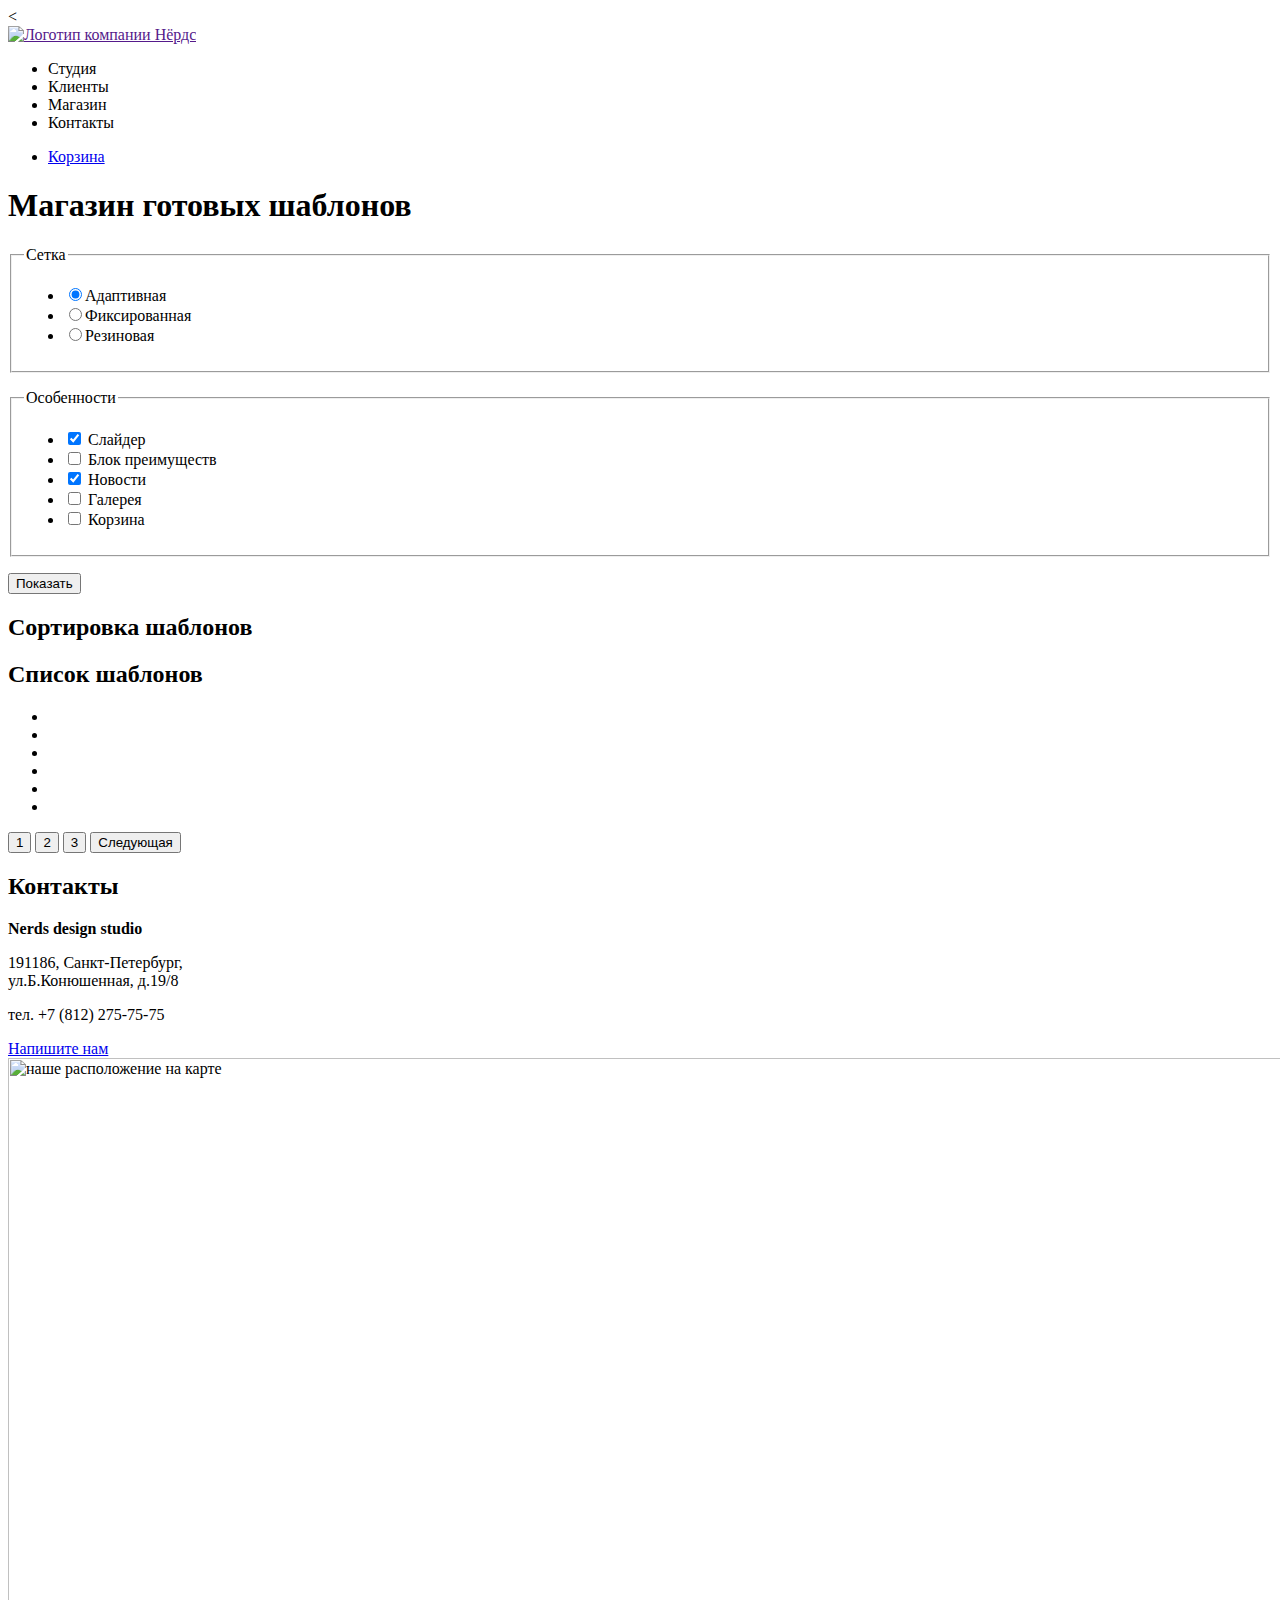
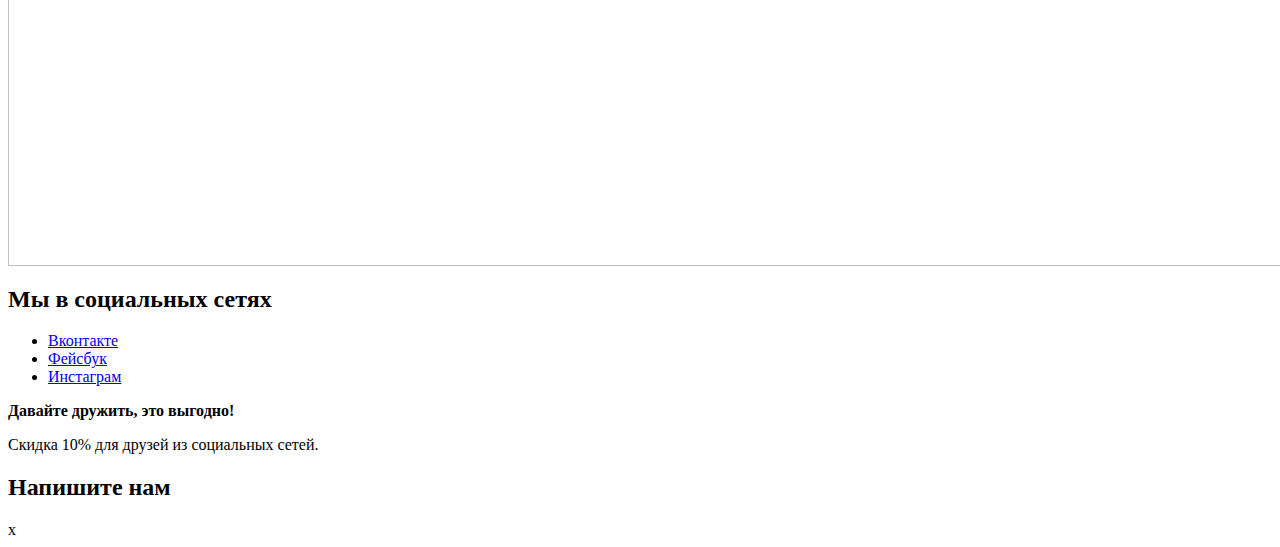
==== catalog.html @ 76128477 "добавление форм" ====
<<!DOCTYPE html>
<html lang="en">
<head>
	<meta charset="UTF-8">
	<title>Каталог товара</title>
</head>
<body>
	<header class="header">
		<a class="header-logo"href="">
			<img class="header-logo__img src="#" width="" height="" alt="Логотип компании Нёрдс">
		</a>
		<nav class="navigation">
			<ul class="navigation-list">
				<li class="navigation-list__item">
					<a class="navigation-list__link">Студия</a> 
				</li>
				<li class="navigation-list__item">
					<a class="navigation-list__link">Клиенты</a>
				</li>
				<li class="navigation-list__item">
					<a class="navigation-list__link">Магазин</a>
				</li>
				<li class="navigation-list__item">
					<a class="navigation-list__link">Контакты</a>
				</li>
			</ul>
		</nav>
		<ul class="basket-list">
			<li class="basket-list__item">
				<a class="basket-list__link" href="#">Корзина</a>
			</li>
		</ul>
	</header>

	<main class="container">
		<h1 class="page-title">Магазин готовых шаблонов</h1>
		<section class="sidebar-filters">
			<div class="form-price">
				<form></form>
			</div>
			<div class="form-grid">
				<form class="form-grid-radio">
					<fieldset>
						<legend>Сетка</legend>
						<ul class="form-grid-radio__list">
							<li class="form-grid-radio__item">
								<input type="radio" name="form-grid-radio__item" id="form-grid-radio__item-adaptive" checked>Адаптивная
								<label for="form-grid-radio__item-adaptive"></label>
							</li>
							<li class="form-grid-radio__item">
								<input type="radio" name="form-grid-radio__item" id="form-grid-radio__item-fixed">Фиксированная
								<label for="form-grid-radio__item-fixed"></label>
							</li>
							<li class="form-grid-radio__item">
								<input type="radio" name="form-grid-radio__item" id="form-grid-radio__item-ruber">Резиновая
								<label for="form-grid-radio__item-rubber"></label>
							</li>
						</ul>
					</fieldset>
				</form>
			</div>
			<div class="form-feature">
				<form class="form-feature-checkbox">
					<fieldset>
						<legend>Особенности</legend>	
						<ul class="form-feature-checkbox__list">
							<li class="form-feature-checkbox__item">
								<input type="checkbox" name="slider" 
								id="form-feature-checkbox__item-slider" checked>
								<label for="feature-checkbox__item-slider">Слайдер</label>
							</li>
							<li class="form-feature-checkbox__item">
								<input type="checkbox" name="advantages"  id="form-feature-checkbox__item-advantages">
								<label for="form-feature-checkbox__item-advantages">Блок преимуществ</label>
							</li>
							<li class="form-feature-checkbox__item">
								<input type="checkbox" name="news" 
								id="form-feature-checkbox__item-news" checked>
								<label for="form-feature-checkbox__item-news">Новости</label>
							</li>
							<li class="form-feature-checkbox__item">
								<input type="checkbox" name="gallery" 
								id="form-feature-checkbox__item-gallery">
								<label for="form-feature-checkbox__item-gallery">Галерея</label>	
							</li>
							<li class="form-feature-checkbox__item">
								<input type="checkbox" name="basket" 
								id="form-feature-checkbox__item-basket">
								<label for="form-feature-checkbox__item-basket">Корзина</label>	
							</li>
						</ul>
					</fieldset>
				</form>
			</div>
			<button type="submit">Показать</button>
		</section>
		<section class="filters">
			<h2 class="visually-hidden">Сортировка шаблонов</h2>
			<span></span>
			<span></span>
		</section>
		<section class="catalog">
			<h2 class="visually-hidden">Список шаблонов</h2>
			<ul class="catalog-list">
				<li class="catalog-list__item"></li> 
				<li class="catalog-list__item"></li>  
				<li class="catalog-list__item"></li> 
				<li class="catalog-list__item"></li> 
				<li class="catalog-list__item"></li> 
				<li class="catalog-list__item"></li>
			</ul>
			<div class="pagination">
				<button class="pagination__btn">1</button>
				<button class="pagination__btn">2</button>
				<button class="pagination__btn">3</button>
				<button class="pagination__btn">Следующая
				</button>
			</div>
		</section>
		
	</main>
	<footer class="footer">
		<section class="contacts">
			<h2 class="visually-hidden">Контакты</h2>
			<div class="contacts-info">
				<b class="contacts-info__title">Nerds design studio</b>
				<p class="contacts-info__address">191186, Санкт-Петербург,<br>ул.Б.Конюшенная, д.19/8</p>
				<p class="contacts-info__phone">тел. +7 (812) 275-75-75</p>
				<a class="contacts-link" href="#">Напишите нам</a>
			</div>
			<div class="contacts-map">
				<img src="http://i12.pixs.ru/storage/2/8/4/writeusjpg_6012266_29597284.jpg" width="1725px" height="808px" alt="наше расположение на карте">
			</div>
		</section>
		<section class="social">
			<h2 class="visually-hidden">Мы в социальных сетях</h2>
			<ul class="social-list">
				<li class="social-list__item">
					<a class="social-list__link" href="#">Вконтакте</a>
				</li>
				<li class="social-list__item">
					<a class="footer-social-list__link" href="#">Фейсбук</a>
				</li>
				<li class="social-list__item">
					<a class="social-list__link" href="#">Инстаграм</a>
				</li>
			</ul>
			<b class="social-title">Давайте дружить, это выгодно!</b>
			<p class="social-text">Скидка 10% для друзей из социальных сетей.</p>
		</section>
	</footer>
	<div class="modal-feedback">
		<h2 class="modal-feedback__title">Напишите нам</h2>
		<!-- Здесь будет форма -->
		<span class="modal-close">x</span>
	</div>
</body>
</html>
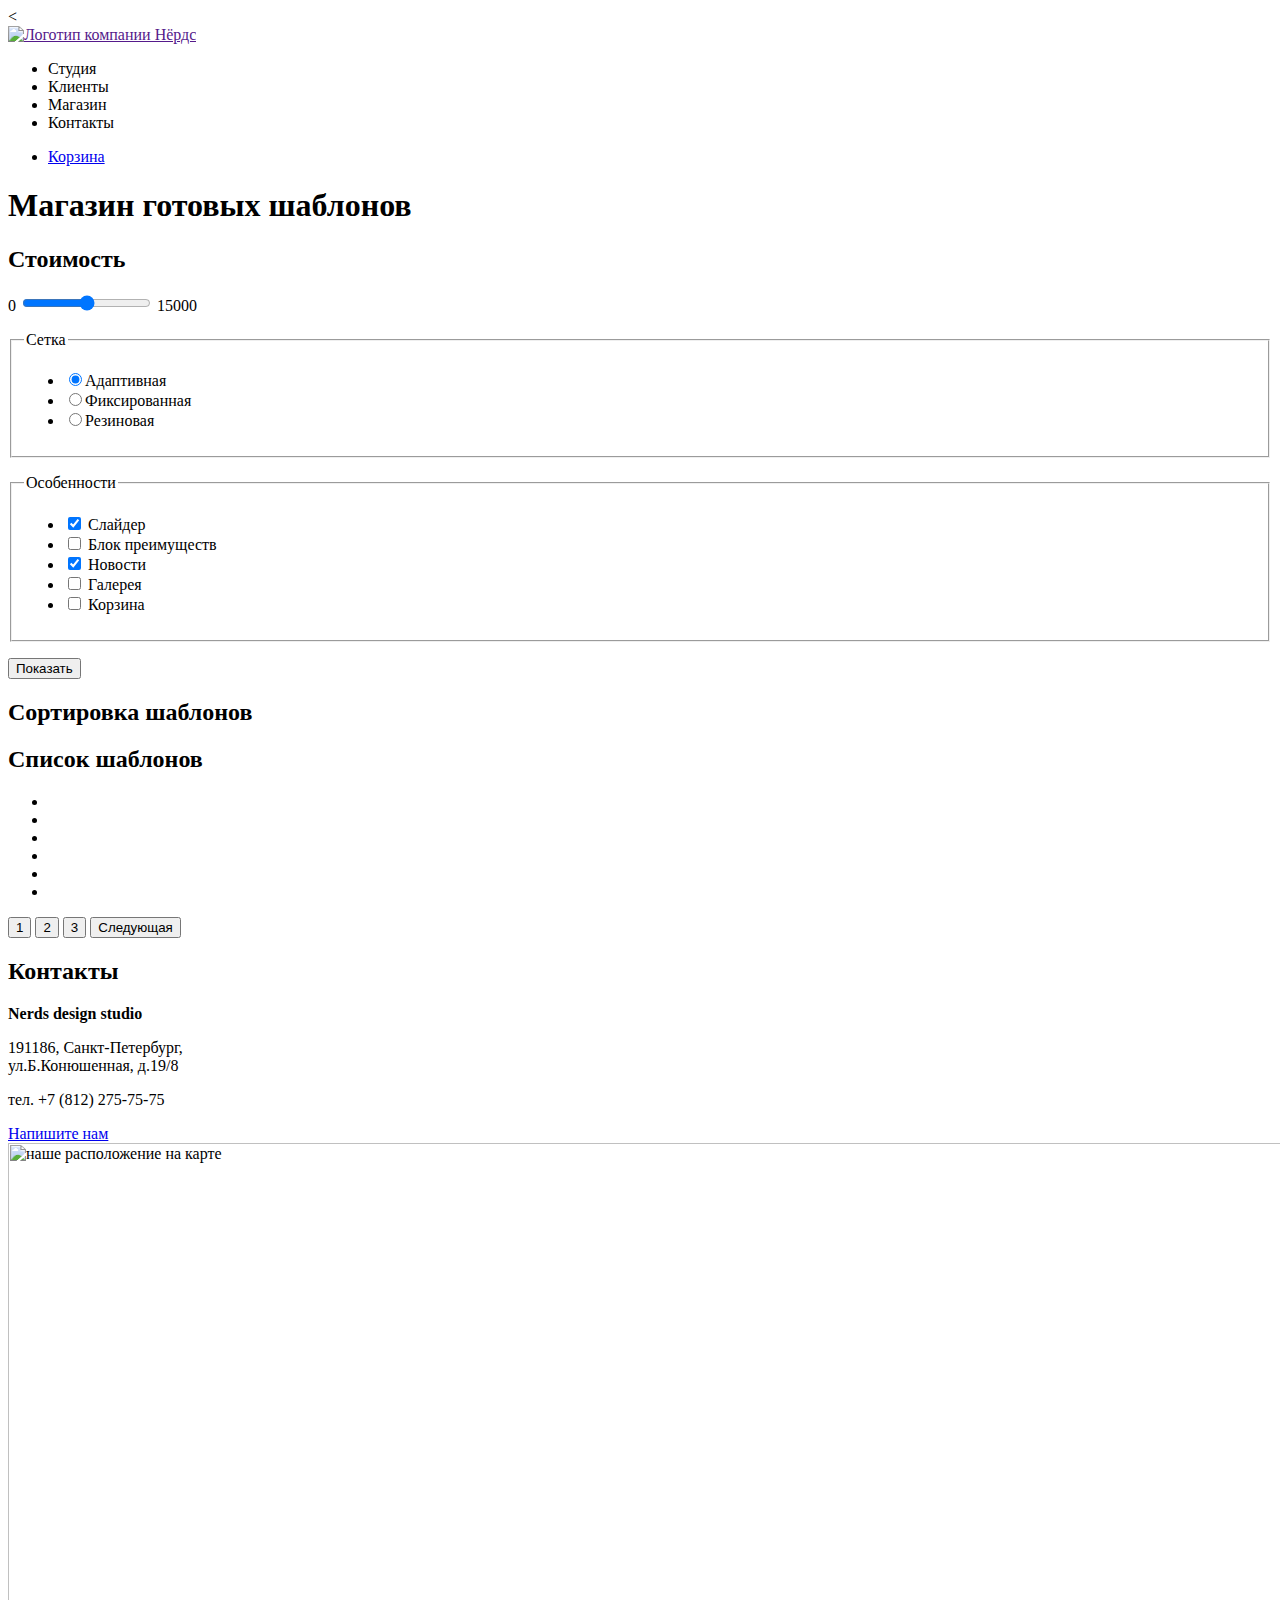
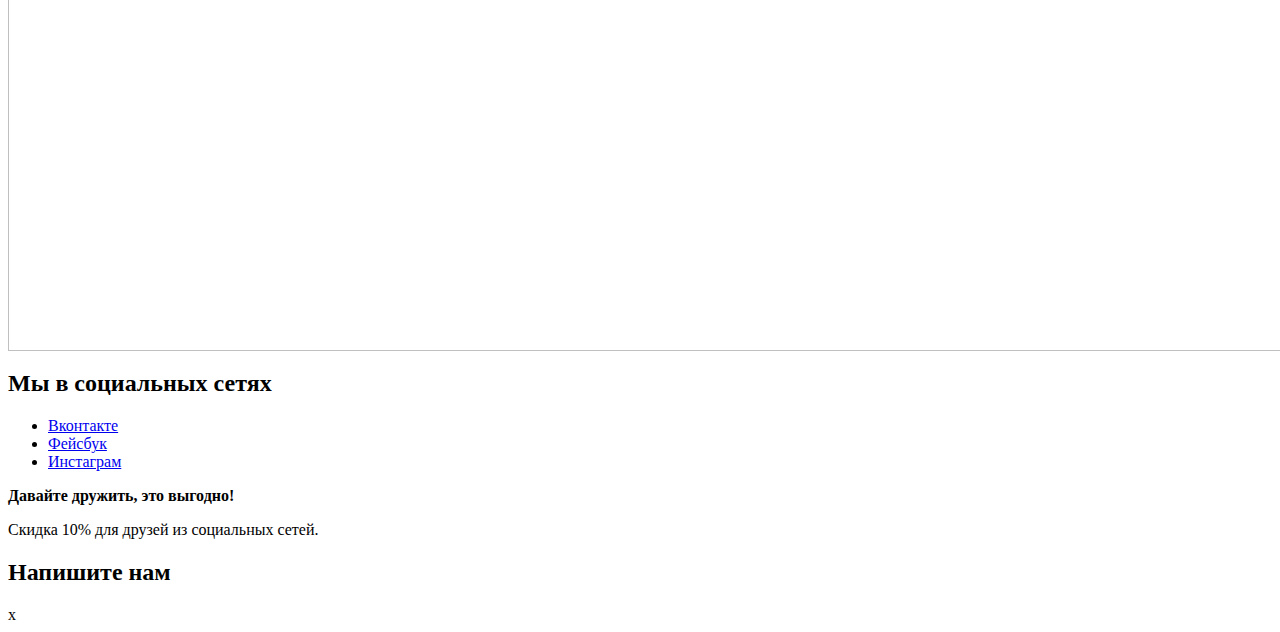
==== commit 4eb31c02: "разметка главной страницы" ====
--- a/catalog.html
+++ b/catalog.html
@@ -36,7 +36,13 @@
 		<h1 class="page-title">Магазин готовых шаблонов</h1>
 		<section class="sidebar-filters">
 			<div class="form-price">
-				<form></form>
+				<form>
+					 <h2>Стоимость</h2>
+					<label for="price"></label>
+                    0 <input type="range" id="price" name="price" min="0" max="15000" step="1"> 15000
+                
+                              
+				</form>
 			</div>
 			<div class="form-grid">
 				<form class="form-grid-radio">
@@ -44,15 +50,15 @@
 						<legend>Сетка</legend>
 						<ul class="form-grid-radio__list">
 							<li class="form-grid-radio__item">
-								<input type="radio" name="form-grid-radio__item" id="form-grid-radio__item-adaptive" checked>Адаптивная
+								<input type="radio" name="form-grid-radio__item-radio" id="form-grid-radio__item-adaptive" checked>Адаптивная
 								<label for="form-grid-radio__item-adaptive"></label>
 							</li>
 							<li class="form-grid-radio__item">
-								<input type="radio" name="form-grid-radio__item" id="form-grid-radio__item-fixed">Фиксированная
+								<input type="radio" name="form-grid-radio__item-radio" id="form-grid-radio__item-fixed">Фиксированная
 								<label for="form-grid-radio__item-fixed"></label>
 							</li>
 							<li class="form-grid-radio__item">
-								<input type="radio" name="form-grid-radio__item" id="form-grid-radio__item-ruber">Резиновая
+								<input type="radio" name="form-grid-radio__item-radio" id="form-grid-radio__item-ruber">Резиновая
 								<label for="form-grid-radio__item-rubber"></label>
 							</li>
 						</ul>
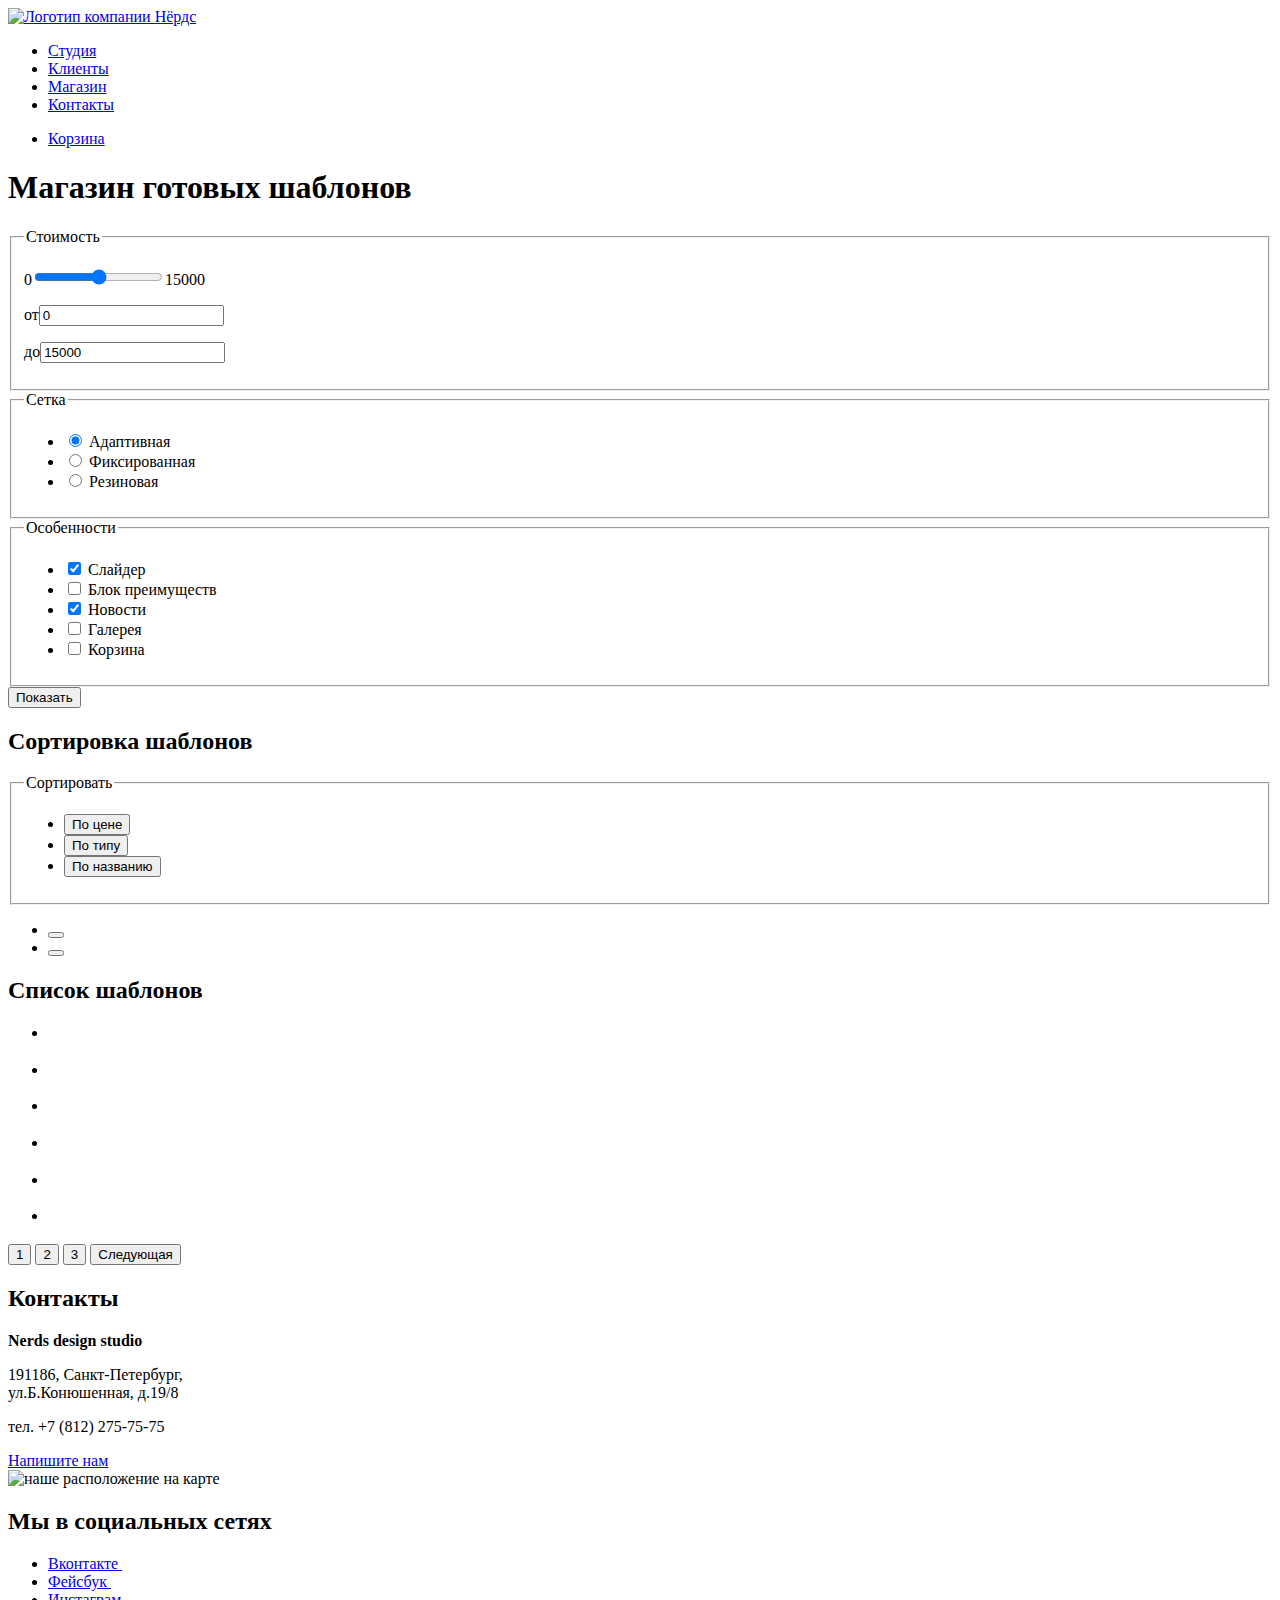
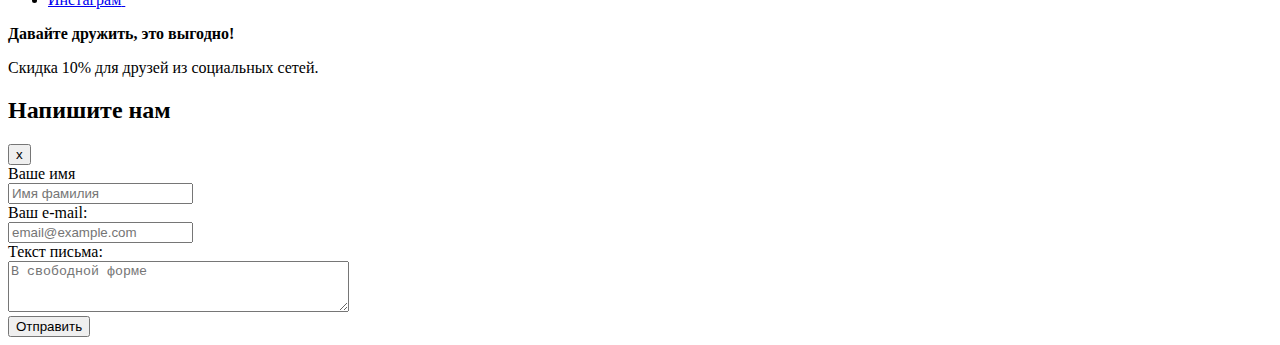
==== commit 2e737ed5: "разметка страниц шаблона" ====
--- a/catalog.html
+++ b/catalog.html
@@ -1,130 +1,174 @@
-<<!DOCTYPE html>
-<html lang="en">
+<!DOCTYPE html>
+<html lang="ru">
 <head>
 	<meta charset="UTF-8">
 	<title>Каталог товара</title>
 </head>
 <body>
 	<header class="header">
-		<a class="header-logo"href="">
-			<img class="header-logo__img src="#" width="" height="" alt="Логотип компании Нёрдс">
+		<a class="header-logo" href="#">
+			<img class="header-logo__img" src="" width="" height="" alt="Логотип компании Нёрдс">
 		</a>
 		<nav class="navigation">
 			<ul class="navigation-list">
-				<li class="navigation-list__item">
-					<a class="navigation-list__link">Студия</a> 
-				</li>
-				<li class="navigation-list__item">
-					<a class="navigation-list__link">Клиенты</a>
-				</li>
-				<li class="navigation-list__item">
-					<a class="navigation-list__link">Магазин</a>
-				</li>
-				<li class="navigation-list__item">
-					<a class="navigation-list__link">Контакты</a>
-				</li>
+				<li class="navigation-list__item"><a href="#" class="navigation-list__link">Студия</a></li>
+				<li class="navigation-list__item"><a href="#" class="navigation-list__link">Клиенты</a></li>
+				<li class="navigation-list__item"><a href="#" class="navigation-list__link">Магазин</a></li>
+				<li class="navigation-list__item"><a href="#" class="navigation-list__link">Контакты</a></li>
 			</ul>
 		</nav>
 		<ul class="basket-list">
-			<li class="basket-list__item">
-				<a class="basket-list__link" href="#">Корзина</a>
-			</li>
+			<li class="basket-list__item"><a class="basket-list__link" href="#">Корзина</a></li>
 		</ul>
 	</header>
 
 	<main class="container">
 		<h1 class="page-title">Магазин готовых шаблонов</h1>
 		<section class="sidebar-filters">
-			<div class="form-price">
-				<form>
-					 <h2>Стоимость</h2>
-					<label for="price"></label>
-                    0 <input type="range" id="price" name="price" min="0" max="15000" step="1"> 15000
-                
-                              
-				</form>
-			</div>
-			<div class="form-grid">
-				<form class="form-grid-radio">
-					<fieldset>
-						<legend>Сетка</legend>
-						<ul class="form-grid-radio__list">
-							<li class="form-grid-radio__item">
-								<input type="radio" name="form-grid-radio__item-radio" id="form-grid-radio__item-adaptive" checked>Адаптивная
-								<label for="form-grid-radio__item-adaptive"></label>
-							</li>
-							<li class="form-grid-radio__item">
-								<input type="radio" name="form-grid-radio__item-radio" id="form-grid-radio__item-fixed">Фиксированная
-								<label for="form-grid-radio__item-fixed"></label>
-							</li>
-							<li class="form-grid-radio__item">
-								<input type="radio" name="form-grid-radio__item-radio" id="form-grid-radio__item-ruber">Резиновая
-								<label for="form-grid-radio__item-rubber"></label>
-							</li>
-						</ul>
-					</fieldset>
-				</form>
-			</div>
-			<div class="form-feature">
-				<form class="form-feature-checkbox">
-					<fieldset>
-						<legend>Особенности</legend>	
-						<ul class="form-feature-checkbox__list">
-							<li class="form-feature-checkbox__item">
-								<input type="checkbox" name="slider" 
-								id="form-feature-checkbox__item-slider" checked>
-								<label for="feature-checkbox__item-slider">Слайдер</label>
-							</li>
-							<li class="form-feature-checkbox__item">
-								<input type="checkbox" name="advantages"  id="form-feature-checkbox__item-advantages">
-								<label for="form-feature-checkbox__item-advantages">Блок преимуществ</label>
-							</li>
-							<li class="form-feature-checkbox__item">
-								<input type="checkbox" name="news" 
-								id="form-feature-checkbox__item-news" checked>
-								<label for="form-feature-checkbox__item-news">Новости</label>
-							</li>
-							<li class="form-feature-checkbox__item">
-								<input type="checkbox" name="gallery" 
-								id="form-feature-checkbox__item-gallery">
-								<label for="form-feature-checkbox__item-gallery">Галерея</label>	
-							</li>
-							<li class="form-feature-checkbox__item">
-								<input type="checkbox" name="basket" 
-								id="form-feature-checkbox__item-basket">
-								<label for="form-feature-checkbox__item-basket">Корзина</label>	
-							</li>
-						</ul>
-					</fieldset>
-				</form>
-			</div>
-			<button type="submit">Показать</button>
-		</section>
+			<form action="https://echo.htmlacademy.ru" method="get">
+				<fieldset>
+					<legend>Стоимость</legend>
+					<p><label for="price">0<input type="range" id="price" name="price" min="0" max="15000" step="1">15000</label></p>
+					<p><label for="price-from">от</label><input type="text" name="price-from" id="login" value="0"></p>
+					<p><label for="price-to">до</label><input type="text" name="price-to" id="login" value="15000"></p>
+				</fieldset>
+				<fieldset>
+					<legend>Сетка</legend>
+					<ul class="form-grid-radio__list">
+						<li class="form-grid-radio__item">
+							<input type="radio" name="form-grid-radio__item-radio" id="form-grid-radio__item-adaptive" checked>
+							<label for="form-grid-radio__item-adaptive">Адаптивная</label>
+						</li>
+						<li class="form-grid-radio__item">
+							<input type="radio" name="form-grid-radio__item-radio" id="form-grid-radio__item-fixed">
+							<label for="form-grid-radio__item-fixed">Фиксированная</label>
+						</li>
+						<li class="form-grid-radio__item">
+							<input type="radio" name="form-grid-radio__item-radio" id="form-grid-radio__item-ruber">
+							<label for="form-grid-radio__item-rubber">Резиновая</label>
+						</li>
+					</ul>
+				</fieldset>
+				<fieldset>
+					<legend>Особенности</legend>	
+					<ul class="form-feature-checkbox__list">
+						<li class="form-feature-checkbox__item">
+							<input type="checkbox" name="slider" 
+							id="form-feature-checkbox__item-slider" checked>
+							<label for="feature-checkbox__item-slider">Слайдер</label>
+						</li>
+						<li class="form-feature-checkbox__item">
+							<input type="checkbox" name="advantages" id="form-feature-checkbox__item-advantages">
+							<label for="form-feature-checkbox__item-advantages">Блок преимуществ</label>
+						</li>
+						<li class="form-feature-checkbox__item">
+							<input type="checkbox" name="news" id="form-feature-checkbox__item-news" checked>
+							<label for="form-feature-checkbox__item-news">Новости</label>
+						</li>
+						<li class="form-feature-checkbox__item">
+							<input type="checkbox" name="gallery" id="form-feature-checkbox__item-gallery">
+							<label for="form-feature-checkbox__item-gallery">Галерея</label>	
+						</li>
+						<li class="form-feature-checkbox__item">
+							<input type="checkbox" name="basket" id="form-feature-checkbox__item-basket">
+							<label for="form-feature-checkbox__item-basket">Корзина</label>	
+						</li>
+					</ul>
+				</fieldset>
+				<button type="submit">Показать</button>
+			</form>
+		</section>
+
 		<section class="filters">
 			<h2 class="visually-hidden">Сортировка шаблонов</h2>
-			<span></span>
-			<span></span>
-		</section>
+			<form>
+				<fieldset>
+					<legend>Сортировать</legend>	
+					<ul class="form-feature-filters__list">
+						<li class="form-feature-filters__item">
+							<button type="button">По цене</button>
+						</li>
+						<li class="form-feature-filters__item">
+							<button type="button">По типу</button>
+						</li>
+						<li class="form-feature-filters__item">
+							<button type="button">По названию</button>
+						</li>
+					</ul>
+				</fieldset>
+				<ul>
+					<li>
+						<button type="button" aria-label="кнопка сортировки по возрастанию"></button>
+					</li> 
+					<li>
+						<button type="button" aria-label="кнопка сортировки по убыванию"></button>
+					</li>
+				</ul>
+			</form>	
+		</section>
+
 		<section class="catalog">
 			<h2 class="visually-hidden">Список шаблонов</h2>
 			<ul class="catalog-list">
-				<li class="catalog-list__item"></li> 
-				<li class="catalog-list__item"></li>  
-				<li class="catalog-list__item"></li> 
-				<li class="catalog-list__item"></li> 
-				<li class="catalog-list__item"></li> 
-				<li class="catalog-list__item"></li>
+				<li class="catalog-list__item">
+					<img class="catalog-list__item-img" src="">
+					<div class="catalog-content__visually-hidden">
+						<h3 class="catalog-list__item-title"></h3>
+						<p class="catalog-list__item-text"></p>
+						<a class="catalog-list__item-link" href="#"></a>
+					</div>
+
+				</li> 
+				<li class="catalog-list__item">
+					<img class="catalog-list__item-img" src="">
+					<div class="catalog-content__visually-hidden">
+						<h3 class="catalog-list__item-title"></h3>
+						<p class="catalog-list__item-text"></p>
+						<a class="catalog-list__item-link" href="#"></a>
+					</div>
+				</li>  
+				<li class="catalog-list__item">
+					<img class="catalog-list__item-img" src="">
+					<div class="catalog-content__visually-hidden">
+						<h3 class="catalog-list__item-title"></h3>
+						<p class="catalog-list__item-text"></p>
+						<a class="catalog-list__item-link" href="#"></a>
+					</div>
+				</li> 
+				<li class="catalog-list__item">
+					<img class="catalog-list__item-img" src="">
+					<div class="catalog-content__visually-hidden">
+						<h3 class="catalog-list__item-title"></h3>
+						<p class="catalog-list__item-text"></p>
+						<a class="catalog-list__item-link" href="#"></a>
+					</div>
+				</li> 
+				<li class="catalog-list__item">
+					<img class="catalog-list__item-img" src="">
+					<div class="catalog-content__visually-hidden">
+						<h3 class="catalog-list__item-title"></h3>
+						<p class="catalog-list__item-text"></p>
+						<a class="catalog-list__item-link" href="#"></a>
+					</div>
+				</li> 
+				<li class="catalog-list__item">
+					<img class="catalog-list__item-img" src="">
+					<div class="catalog-content__visually-hidden">
+						<h3 class="catalog-list__item-title"></h3>
+						<p class="catalog-list__item-text"></p>
+						<a class="catalog-list__item-link" href="#"></a>
+					</div>
+				</li>
 			</ul>
 			<div class="pagination">
 				<button class="pagination__btn">1</button>
 				<button class="pagination__btn">2</button>
 				<button class="pagination__btn">3</button>
-				<button class="pagination__btn">Следующая
-				</button>
+				<button class="pagination__btn">Следующая</button>
 			</div>
 		</section>
-		
 	</main>
+
 	<footer class="footer">
 		<section class="contacts">
 			<h2 class="visually-hidden">Контакты</h2>
@@ -135,30 +179,46 @@
 				<a class="contacts-link" href="#">Напишите нам</a>
 			</div>
 			<div class="contacts-map">
-				<img src="http://i12.pixs.ru/storage/2/8/4/writeusjpg_6012266_29597284.jpg" width="1725px" height="808px" alt="наше расположение на карте">
+				<img src="" width="1725px" height="808px" alt="наше расположение на карте">
 			</div>
 		</section>
+
 		<section class="social">
 			<h2 class="visually-hidden">Мы в социальных сетях</h2>
 			<ul class="social-list">
 				<li class="social-list__item">
-					<a class="social-list__link" href="#">Вконтакте</a>
+					<a class="social-list__link" href="#">
+						<span class="social-list__link-title">Вконтакте</span>
+						<img class="social-list__link-img"src="">
+					</a>
 				</li>
 				<li class="social-list__item">
-					<a class="footer-social-list__link" href="#">Фейсбук</a>
+					<a class="footer-social-list__link" href="#">
+						<span class="social-list__link-title">Фейсбук</span>
+						<img class="social-list__link-img"src="">
+					</a>
 				</li>
 				<li class="social-list__item">
-					<a class="social-list__link" href="#">Инстаграм</a>
+					<a class="social-list__link" href="#">
+						<span class="social-list__link-title">Инстаграм</span>
+						<img class="social-list__link-img"src="">
+					</a>
 				</li>
 			</ul>
 			<b class="social-title">Давайте дружить, это выгодно!</b>
 			<p class="social-text">Скидка 10% для друзей из социальных сетей.</p>
 		</section>
 	</footer>
+
 	<div class="modal-feedback">
 		<h2 class="modal-feedback__title">Напишите нам</h2>
-		<!-- Здесь будет форма -->
-		<span class="modal-close">x</span>
+		<button type="button" class="modal-close">x</button>
+		<form action="https://echo.htmlacademy.ru" method="get">
+			<label for="modal-feedback-login"> Ваше имя<br><input type="text" name="modal-feedback-login" id="login" placeholder="Имя фамилия"></label><br>
+			<label for="modal-feedback-email">Ваш e-mail:<br><input type="email" name="modal-feedback-email" id="modal-feedback-email" placeholder="email@example.com"></label><br>
+			<label for="modal-feedback-textarea">Текст письма:<br>	<textarea name="modal-feedback-submit" id="modal-feedback-textarea" cols="40" rows="3" placeholder="В свободной форме"></textarea></label><br>
+			<input type="submit" value="Отправить">
+		</form>
 	</div>
 </body>
 </html>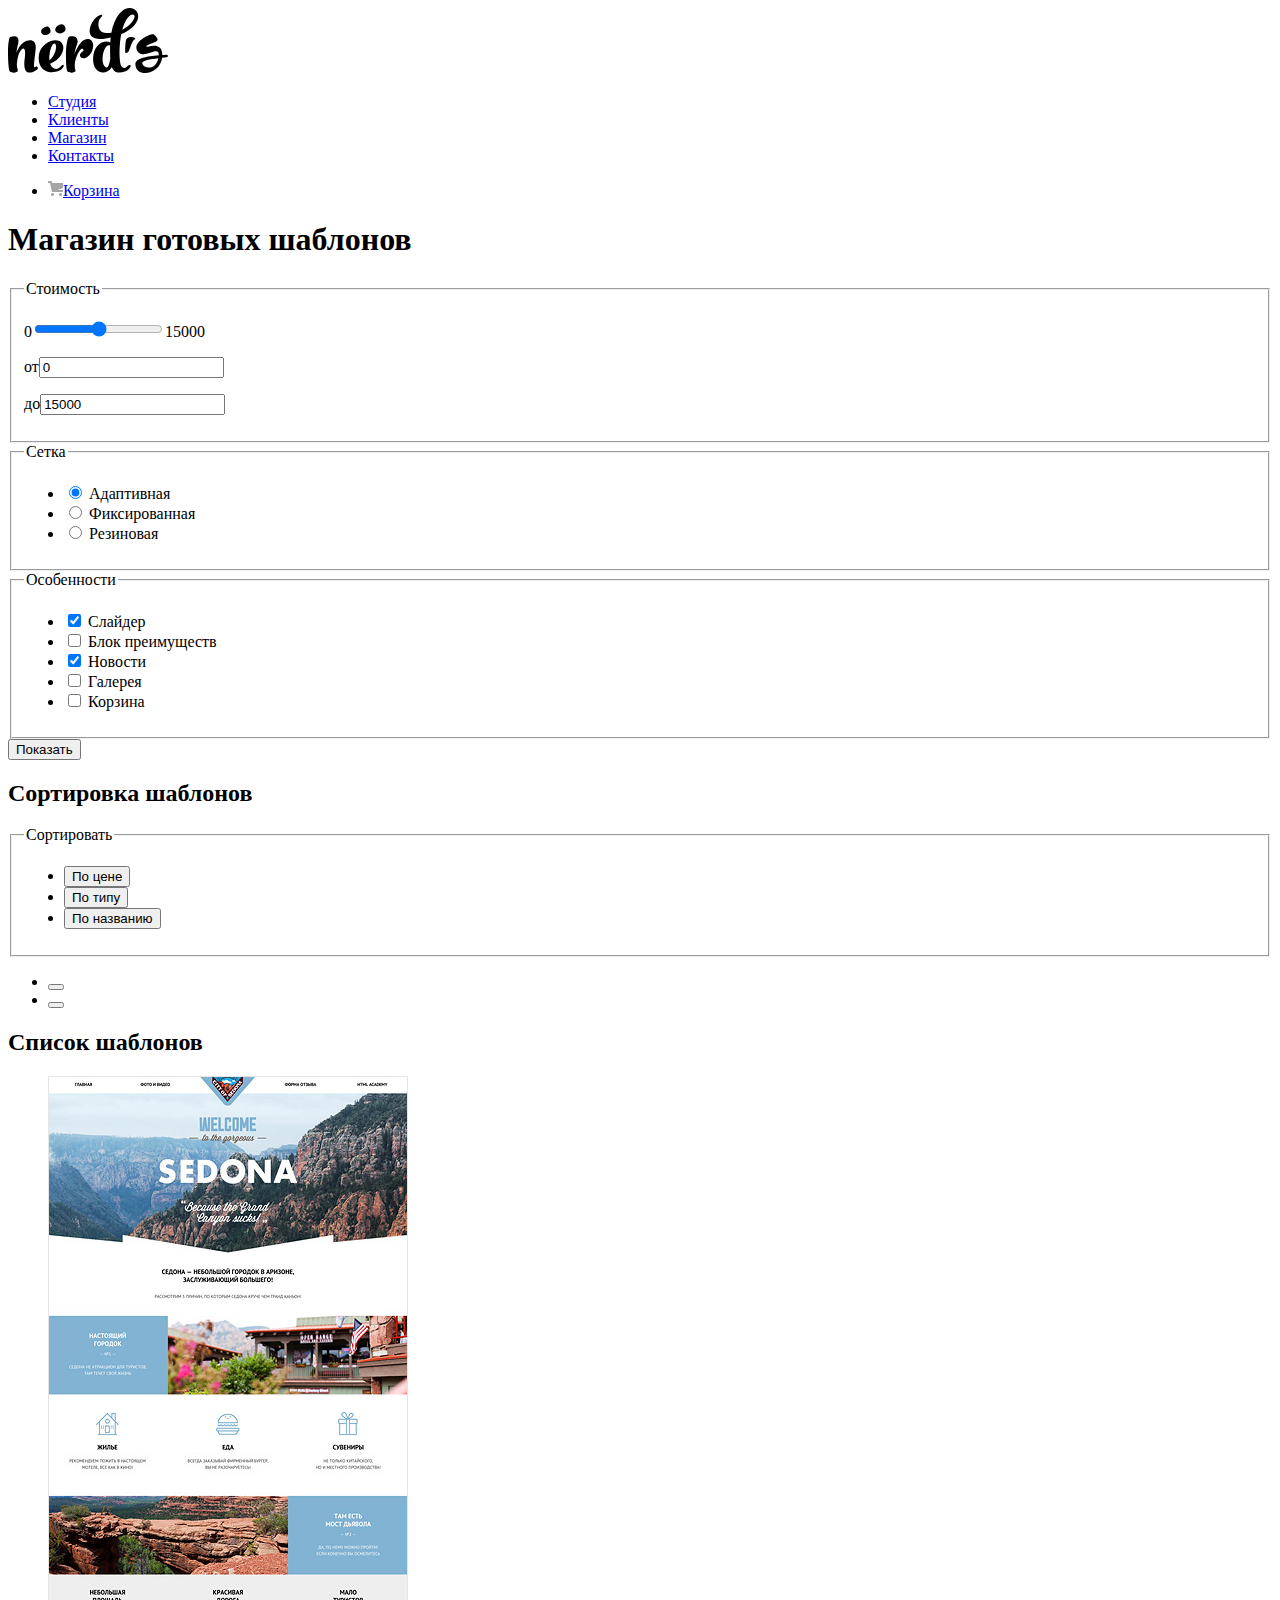
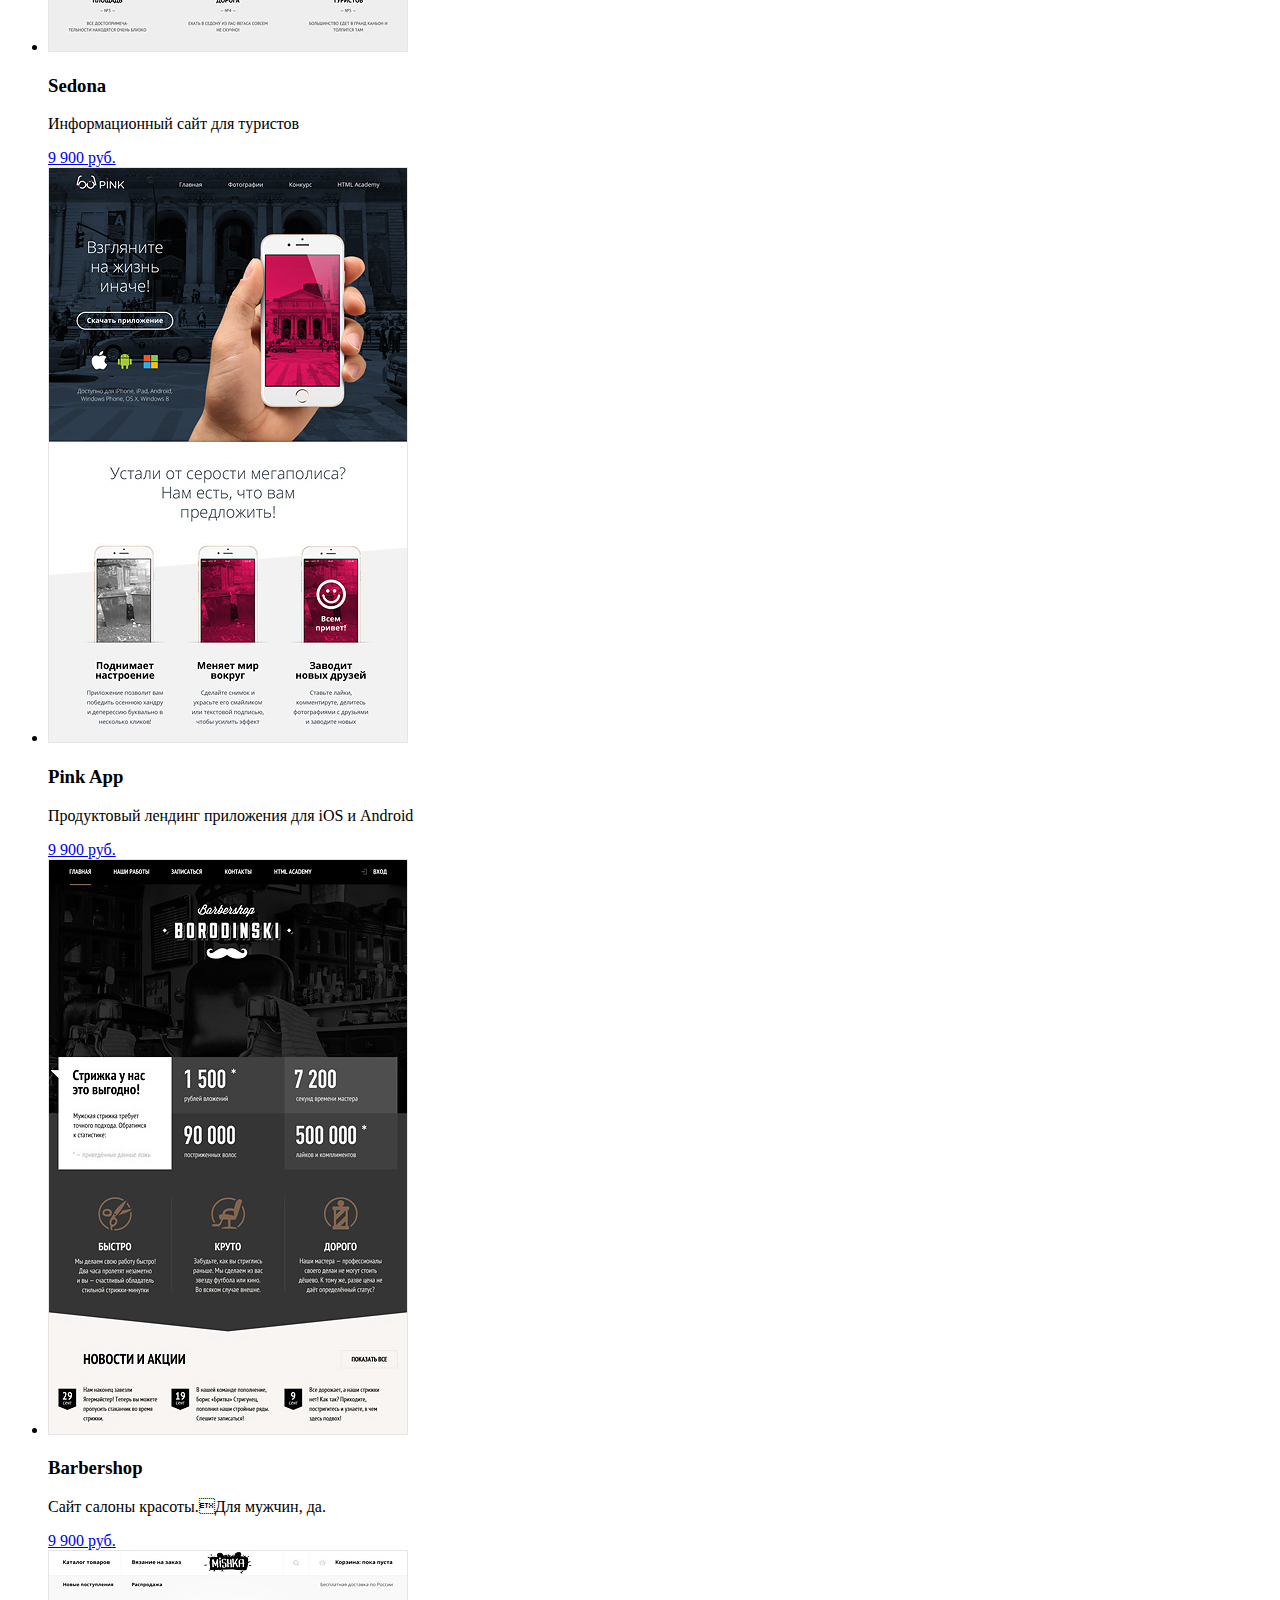
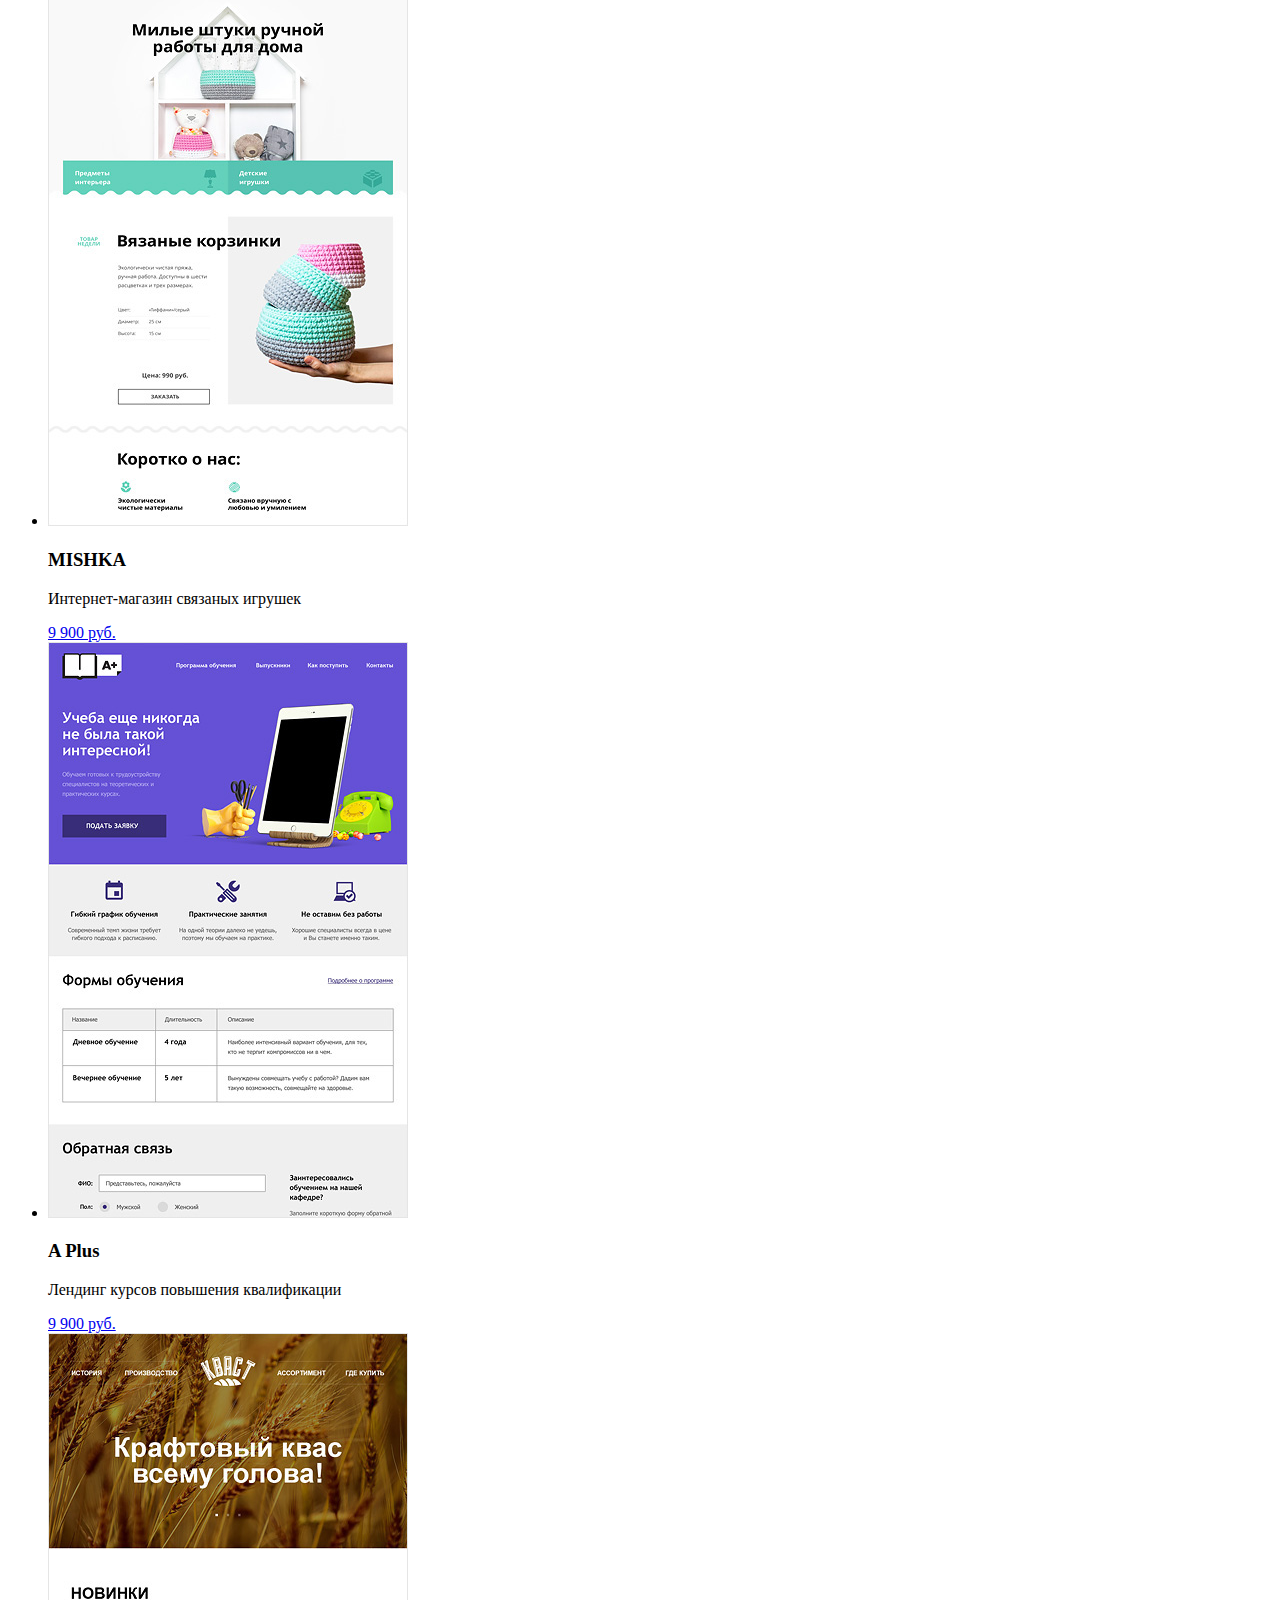
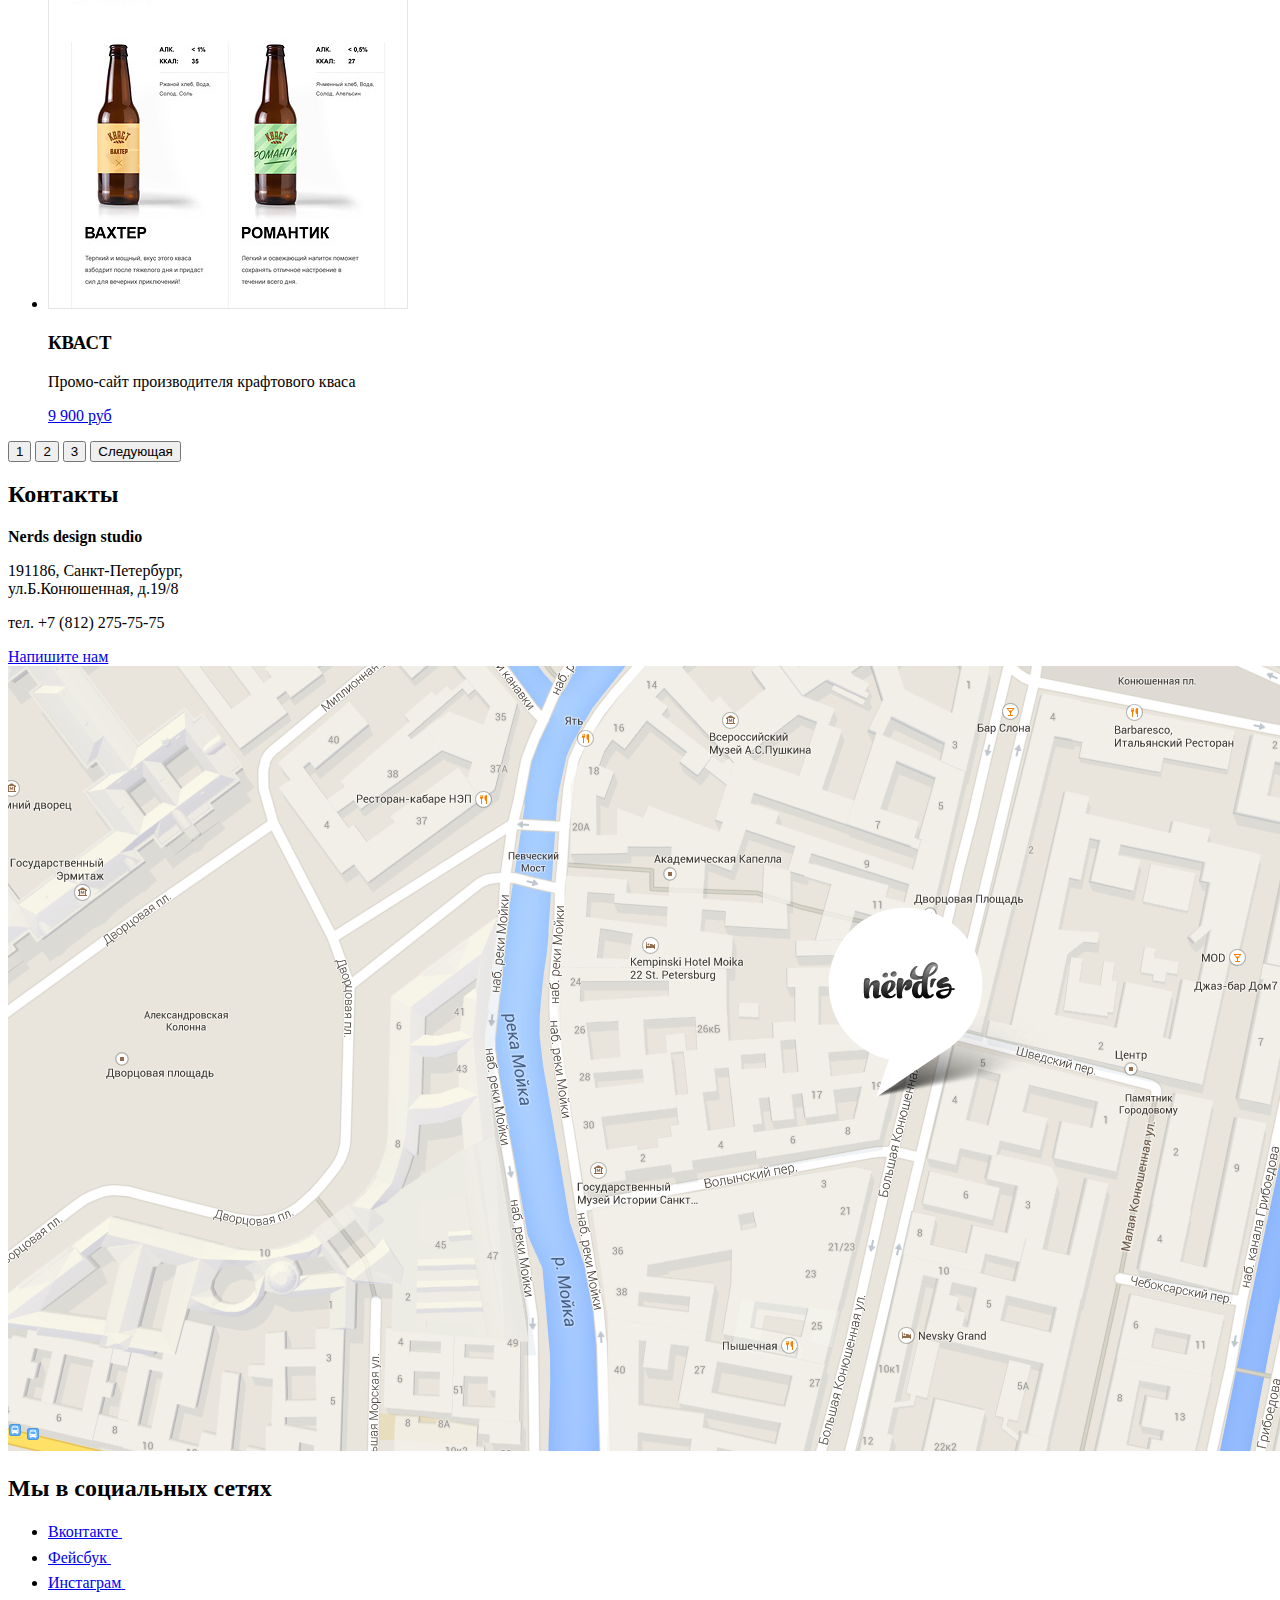
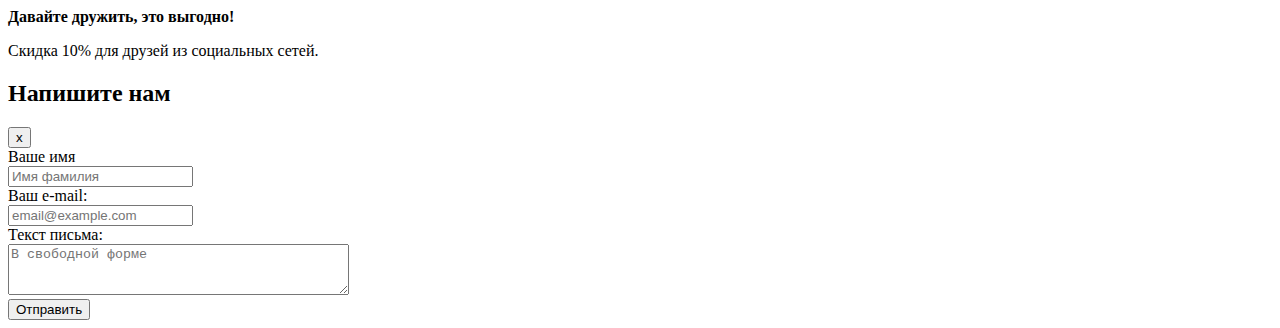
==== commit 44b11063: "подготовка графики личного проекта" ====
--- a/catalog.html
+++ b/catalog.html
@@ -7,7 +7,7 @@
 <body>
 	<header class="header">
 		<a class="header-logo" href="#">
-			<img class="header-logo__img" src="" width="" height="" alt="Логотип компании Нёрдс">
+			<img class="header-logo__img" src="img/logo/nerds-logo.svg" width="160px" height="65px" alt="Логотип компании Нёрдс">
 		</a>
 		<nav class="navigation">
 			<ul class="navigation-list">
@@ -18,7 +18,11 @@
 			</ul>
 		</nav>
 		<ul class="basket-list">
-			<li class="basket-list__item"><a class="basket-list__link" href="#">Корзина</a></li>
+			<li class="basket-list__item">
+				<a class="basket-list__link" href="#">
+					<img src="img/icon/basket.png" width="15px" height="15px">Корзина
+				</a>
+			</li>
 		</ul>
 	</header>
 
@@ -111,52 +115,52 @@
 			<h2 class="visually-hidden">Список шаблонов</h2>
 			<ul class="catalog-list">
 				<li class="catalog-list__item">
-					<img class="catalog-list__item-img" src="">
-					<div class="catalog-content__visually-hidden">
-						<h3 class="catalog-list__item-title"></h3>
-						<p class="catalog-list__item-text"></p>
-						<a class="catalog-list__item-link" href="#"></a>
-					</div>
-
-				</li> 
-				<li class="catalog-list__item">
-					<img class="catalog-list__item-img" src="">
-					<div class="catalog-content__visually-hidden">
-						<h3 class="catalog-list__item-title"></h3>
-						<p class="catalog-list__item-text"></p>
-						<a class="catalog-list__item-link" href="#"></a>
+					<img class="catalog-list__item-img" src="img/catalog/sedona.jpg" width="360px" height="576px">
+					<div class="catalog-content__visually-hidden">
+						<h3 class="catalog-list__item-title">Sedona</h3>
+						<p class="catalog-list__item-text">Информационный сайт для туристов</p>
+						<a class="catalog-list__item-link" href="#">9 900 руб.</a>
+					</div>
+
+				</li> 
+				<li class="catalog-list__item">
+					<img class="catalog-list__item-img" src="img/catalog/pink.jpg" width="360px" height="576px">
+					<div class="catalog-content__visually-hidden">
+						<h3 class="catalog-list__item-title">Pink App</h3>
+						<p class="catalog-list__item-text">Продуктовый лендинг приложения для iOS и Android</p>
+						<a class="catalog-list__item-link" href="#">9 900 руб.</a>
 					</div>
 				</li>  
 				<li class="catalog-list__item">
-					<img class="catalog-list__item-img" src="">
-					<div class="catalog-content__visually-hidden">
-						<h3 class="catalog-list__item-title"></h3>
-						<p class="catalog-list__item-text"></p>
-						<a class="catalog-list__item-link" href="#"></a>
-					</div>
-				</li> 
-				<li class="catalog-list__item">
-					<img class="catalog-list__item-img" src="">
-					<div class="catalog-content__visually-hidden">
-						<h3 class="catalog-list__item-title"></h3>
-						<p class="catalog-list__item-text"></p>
-						<a class="catalog-list__item-link" href="#"></a>
-					</div>
-				</li> 
-				<li class="catalog-list__item">
-					<img class="catalog-list__item-img" src="">
-					<div class="catalog-content__visually-hidden">
-						<h3 class="catalog-list__item-title"></h3>
-						<p class="catalog-list__item-text"></p>
-						<a class="catalog-list__item-link" href="#"></a>
-					</div>
-				</li> 
-				<li class="catalog-list__item">
-					<img class="catalog-list__item-img" src="">
-					<div class="catalog-content__visually-hidden">
-						<h3 class="catalog-list__item-title"></h3>
-						<p class="catalog-list__item-text"></p>
-						<a class="catalog-list__item-link" href="#"></a>
+					<img class="catalog-list__item-img" src="img/catalog/barbershop.jpg" width="360px" height="576px">
+					<div class="catalog-content__visually-hidden">
+						<h3 class="catalog-list__item-title">Barbershop</h3>
+						<p class="catalog-list__item-text">Сайт салоны красоты.Для мужчин, да.</p>
+						<a class="catalog-list__item-link" href="#">9 900 руб.</a>
+					</div>
+				</li> 
+				<li class="catalog-list__item">
+					<img class="catalog-list__item-img" src="img/catalog/mishka.jpg" width="360px" height="576px">
+					<div class="catalog-content__visually-hidden">
+						<h3 class="catalog-list__item-title">MISHKA</h3>
+						<p class="catalog-list__item-text">Интернет-магазин cвязаных игрушек</p>
+						<a class="catalog-list__item-link" href="#">9 900 руб.</a>
+					</div>
+				</li> 
+				<li class="catalog-list__item">
+					<img class="catalog-list__item-img" src="img/catalog/aplus.jpg" width="360px" height="576px">
+					<div class="catalog-content__visually-hidden">
+						<h3 class="catalog-list__item-title">A Plus</h3>
+						<p class="catalog-list__item-text">Лендинг курсов повышения квалификации</p>
+						<a class="catalog-list__item-link" href="#">9 900 руб.</a>
+					</div>
+				</li> 
+				<li class="catalog-list__item">
+					<img class="catalog-list__item-img" src="img/catalog/kvast.jpg" width="360px" height="576px">
+					<div class="catalog-content__visually-hidden">
+						<h3 class="catalog-list__item-title">КВАСТ</h3>
+						<p class="catalog-list__item-text">Промо-сайт производителя крафтового кваса</p>
+						<a class="catalog-list__item-link" href="#">9 900 руб</a>
 					</div>
 				</li>
 			</ul>
@@ -179,7 +183,7 @@
 				<a class="contacts-link" href="#">Напишите нам</a>
 			</div>
 			<div class="contacts-map">
-				<img src="" width="1725px" height="808px" alt="наше расположение на карте">
+				<img src="img/contacts-map/contacts-map-img.png" width="1440px" height="785px" alt="наше расположение на карте">
 			</div>
 		</section>
 
@@ -189,19 +193,19 @@
 				<li class="social-list__item">
 					<a class="social-list__link" href="#">
 						<span class="social-list__link-title">Вконтакте</span>
-						<img class="social-list__link-img"src="">
+						<img class="social-list__link-img" src="img/icon/vk-icon.svg" width="26px" height="15px">
 					</a>
 				</li>
 				<li class="social-list__item">
 					<a class="footer-social-list__link" href="#">
 						<span class="social-list__link-title">Фейсбук</span>
-						<img class="social-list__link-img"src="">
+						<img class="social-list__link-img" src="img/icon/fb-icon.svg" width="12px" height="22px">
 					</a>
 				</li>
 				<li class="social-list__item">
 					<a class="social-list__link" href="#">
 						<span class="social-list__link-title">Инстаграм</span>
-						<img class="social-list__link-img"src="">
+						<img class="social-list__link-img" src="img/icon/insta-icon.svg" width="21px" height="21px">
 					</a>
 				</li>
 			</ul>
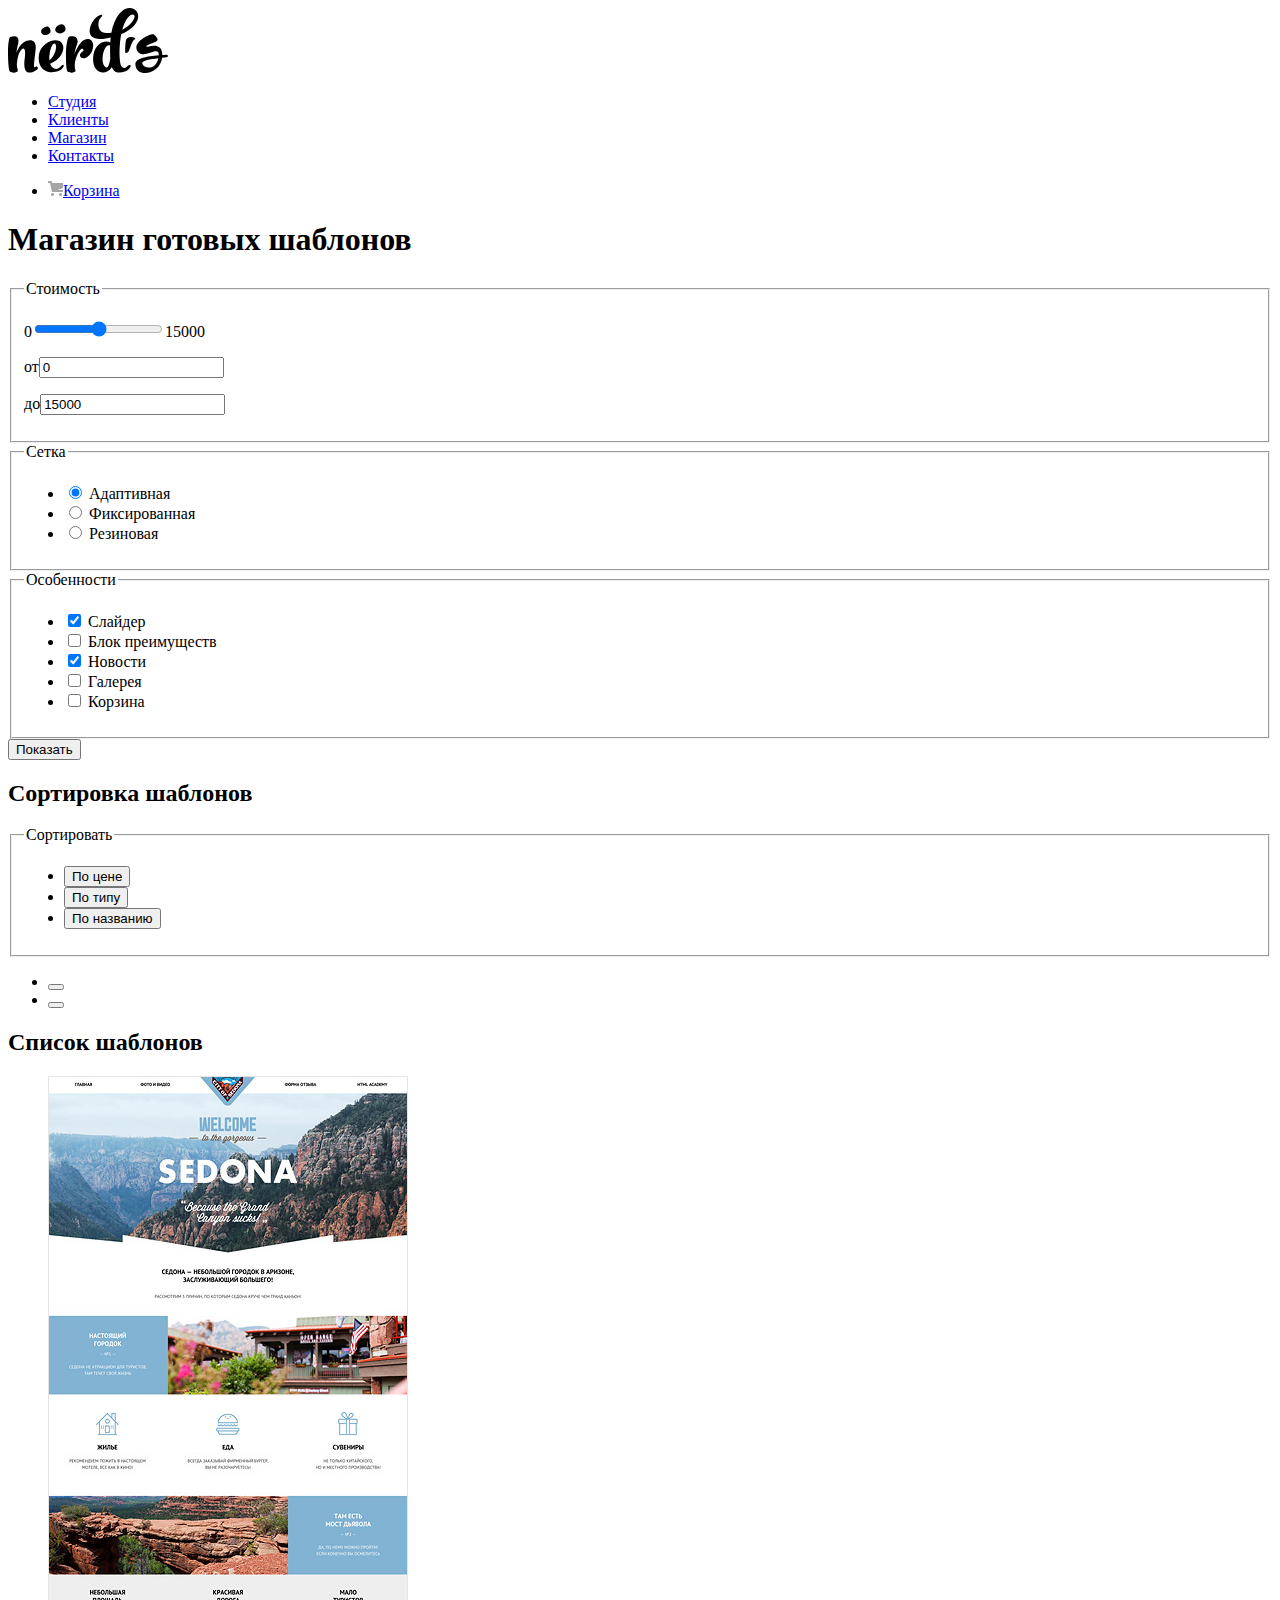
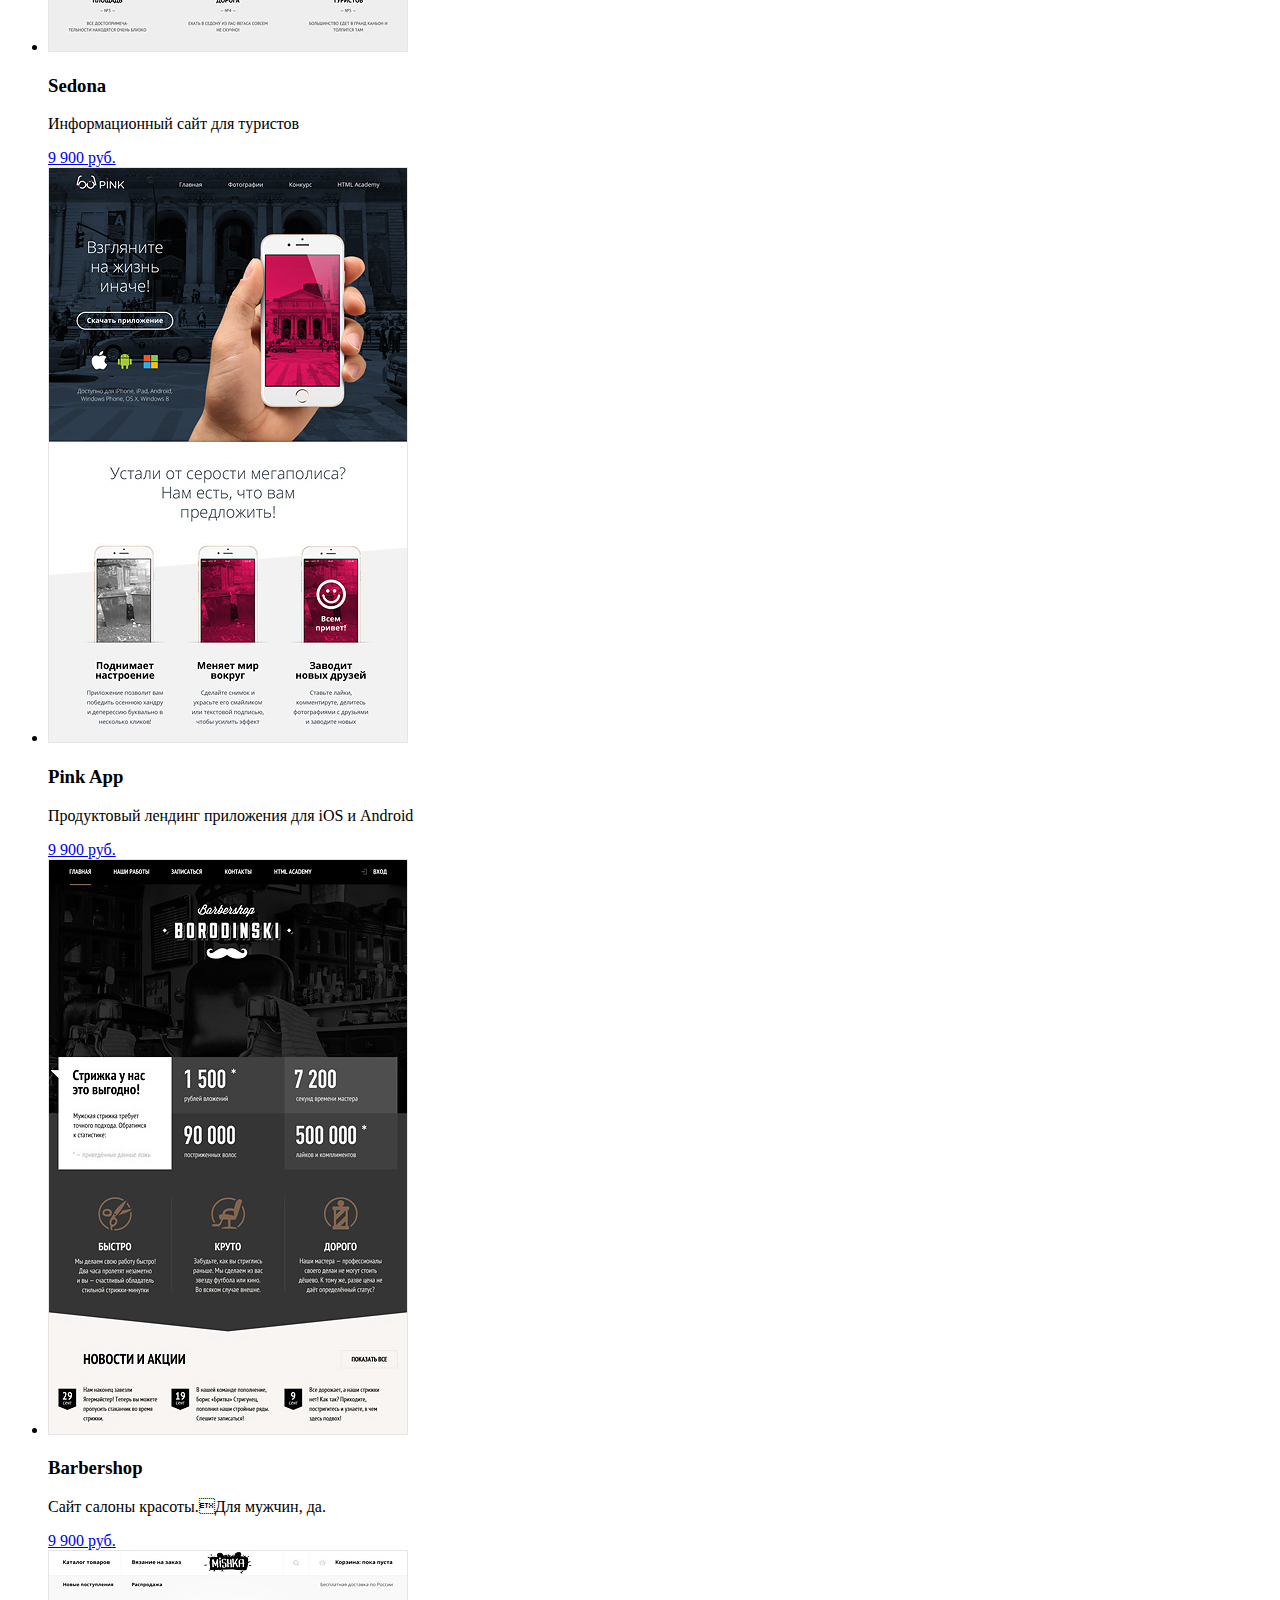
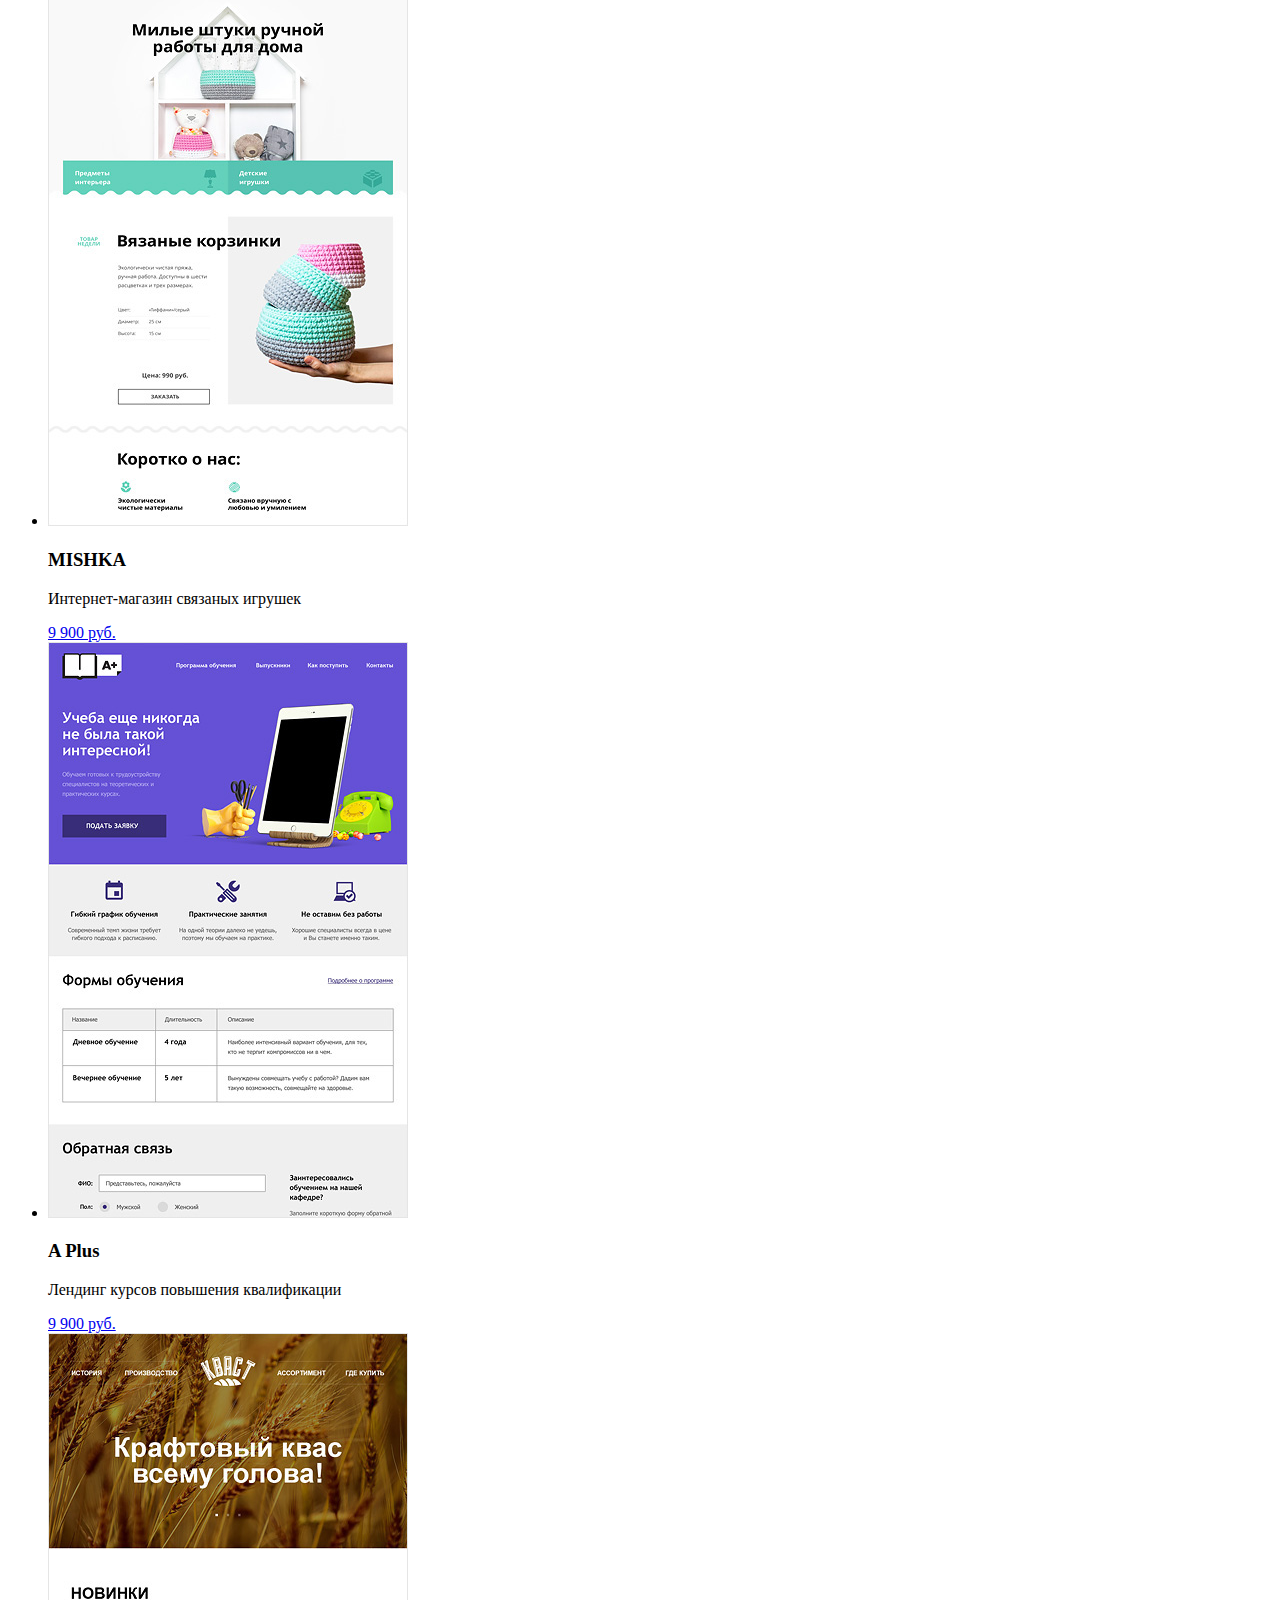
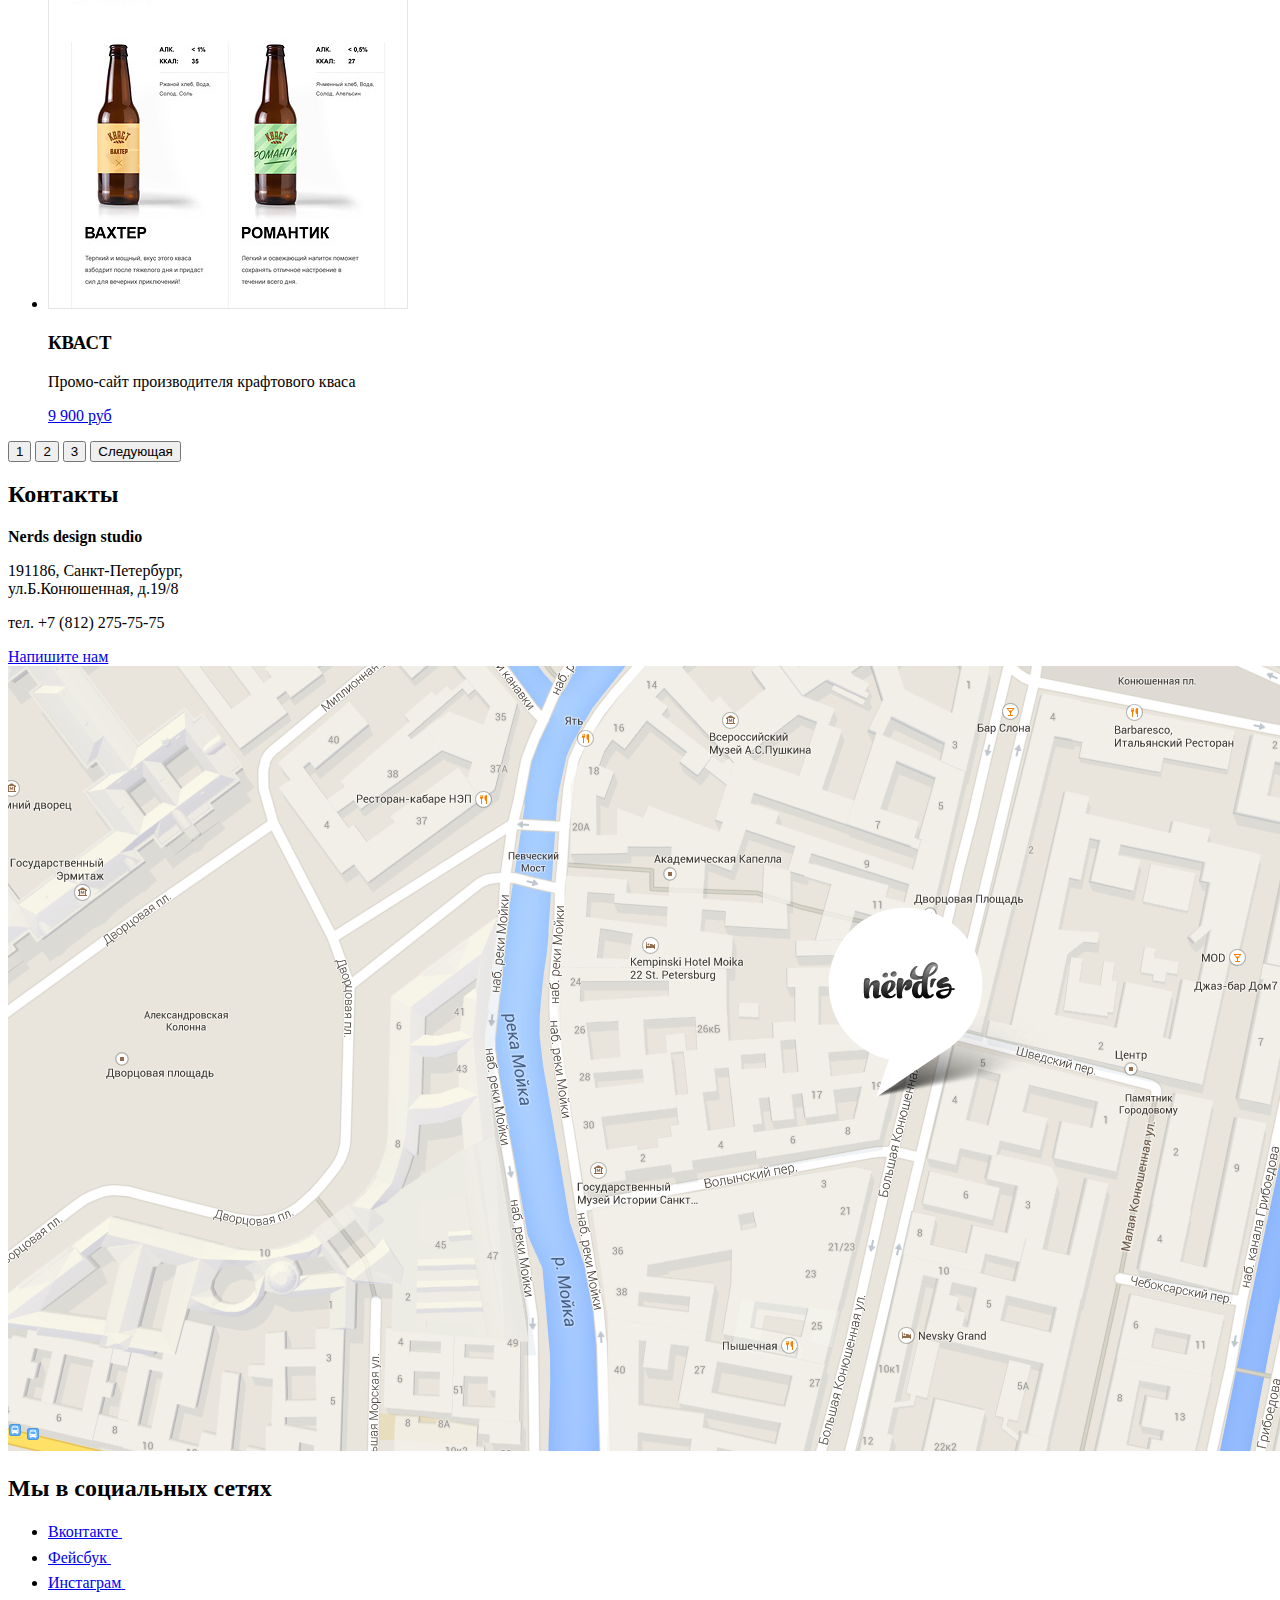
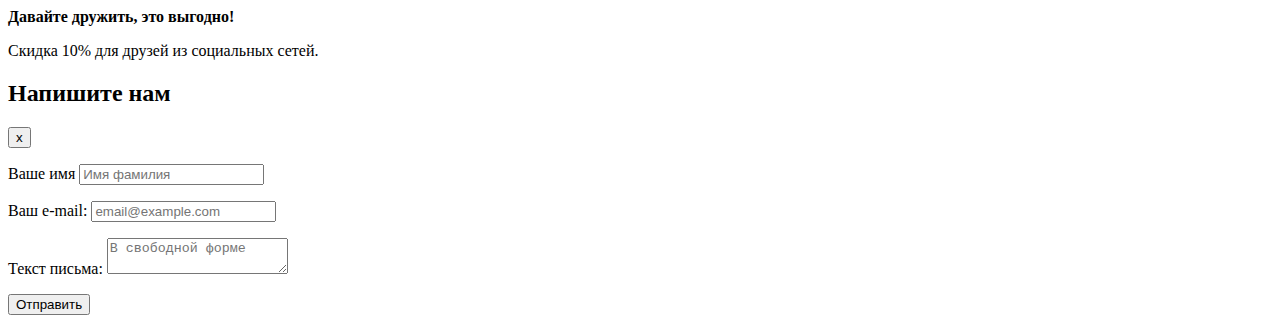
==== commit 73087dfb: "исправляю разметку" ====
--- a/catalog.html
+++ b/catalog.html
@@ -217,10 +217,19 @@
 	<div class="modal-feedback">
 		<h2 class="modal-feedback__title">Напишите нам</h2>
 		<button type="button" class="modal-close">x</button>
-		<form action="https://echo.htmlacademy.ru" method="get">
-			<label for="modal-feedback-login"> Ваше имя<br><input type="text" name="modal-feedback-login" id="login" placeholder="Имя фамилия"></label><br>
-			<label for="modal-feedback-email">Ваш e-mail:<br><input type="email" name="modal-feedback-email" id="modal-feedback-email" placeholder="email@example.com"></label><br>
-			<label for="modal-feedback-textarea">Текст письма:<br>	<textarea name="modal-feedback-submit" id="modal-feedback-textarea" cols="40" rows="3" placeholder="В свободной форме"></textarea></label><br>
+		<form class="contact-form" action="https://echo.htmlacademy.ru" method="get">
+			<p>
+				<label for="name"> Ваше имя</label>
+				<input type="text" name="contact-name" id="name" placeholder="Имя фамилия"></label>
+			</p>
+			<p>
+				<label for="email">Ваш e-mail:</label>
+				<input type="email" name="email" id="email" placeholder="email@example.com"></label>
+			</p>
+			<p>
+				<label for="message">Текст письма:</label>
+				<textarea name="message" id="message" placeholder="В свободной форме"></textarea>
+			</p>
 			<input type="submit" value="Отправить">
 		</form>
 	</div>
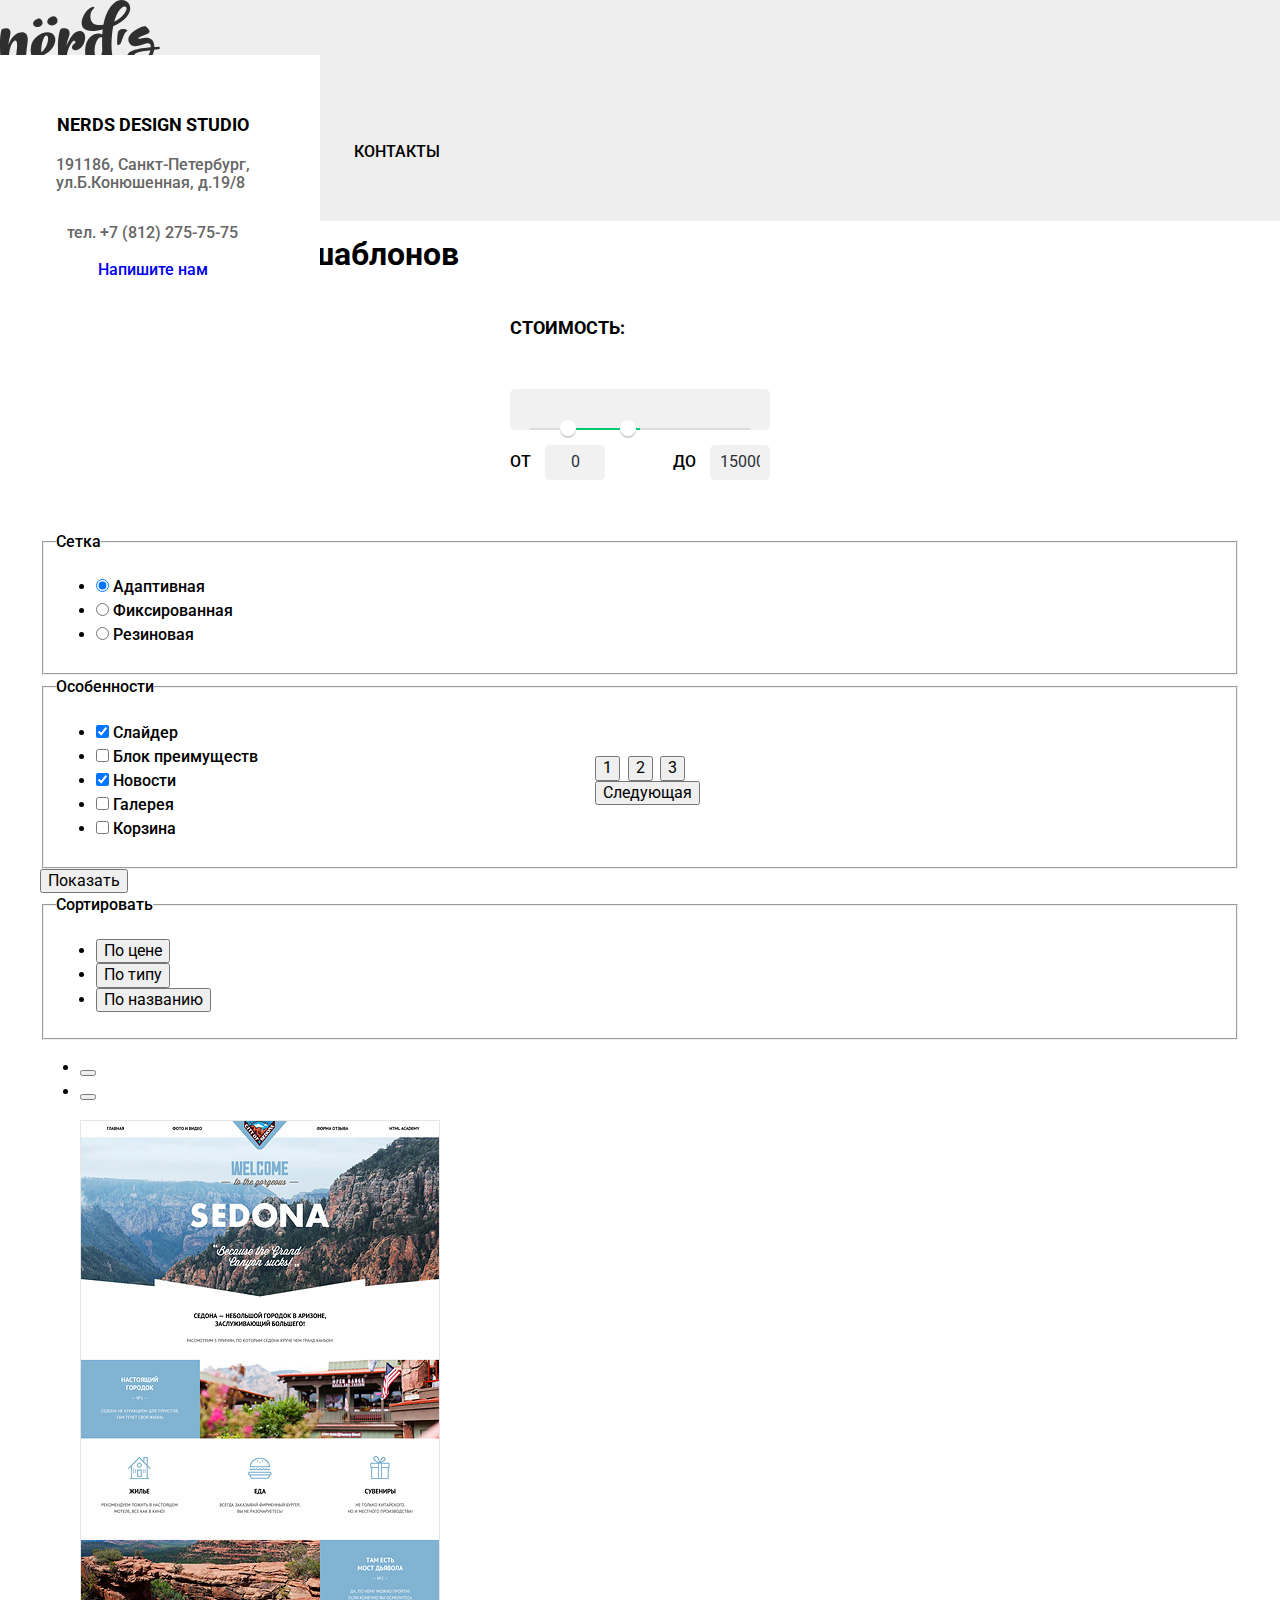
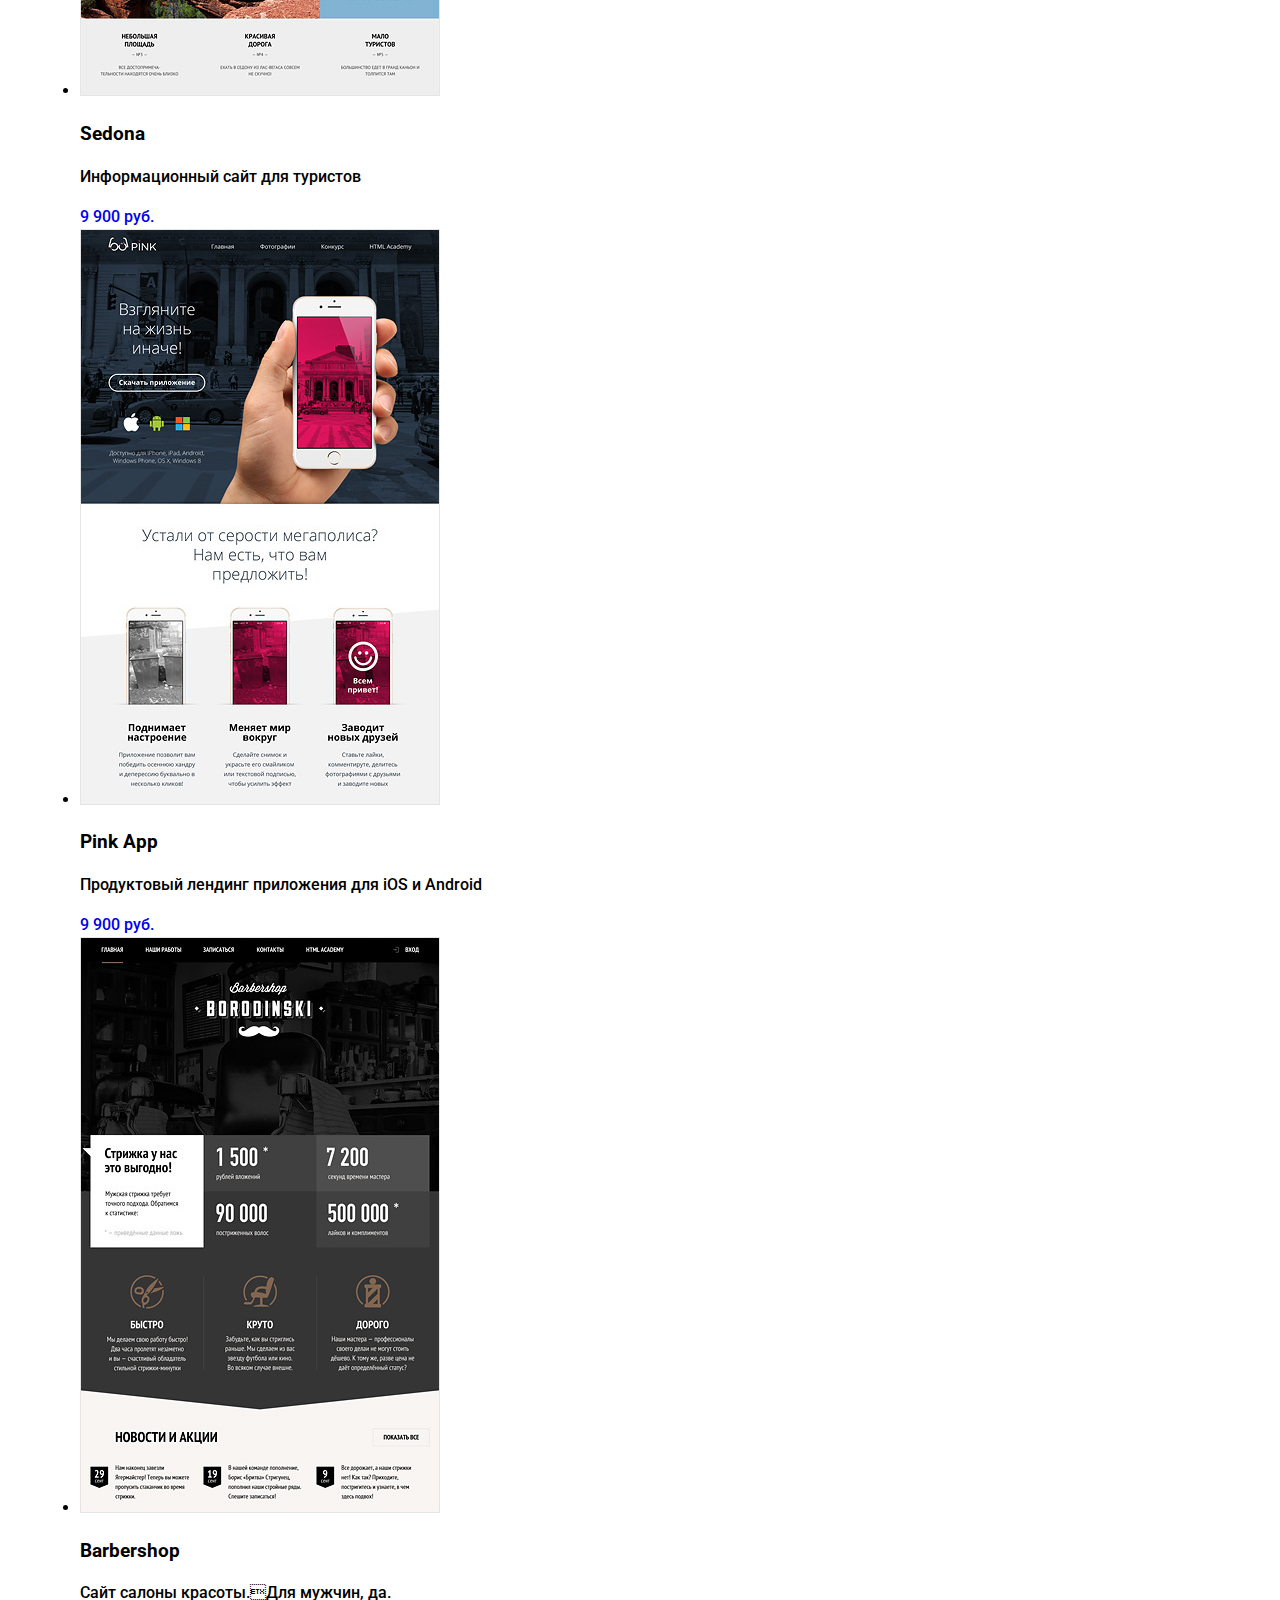
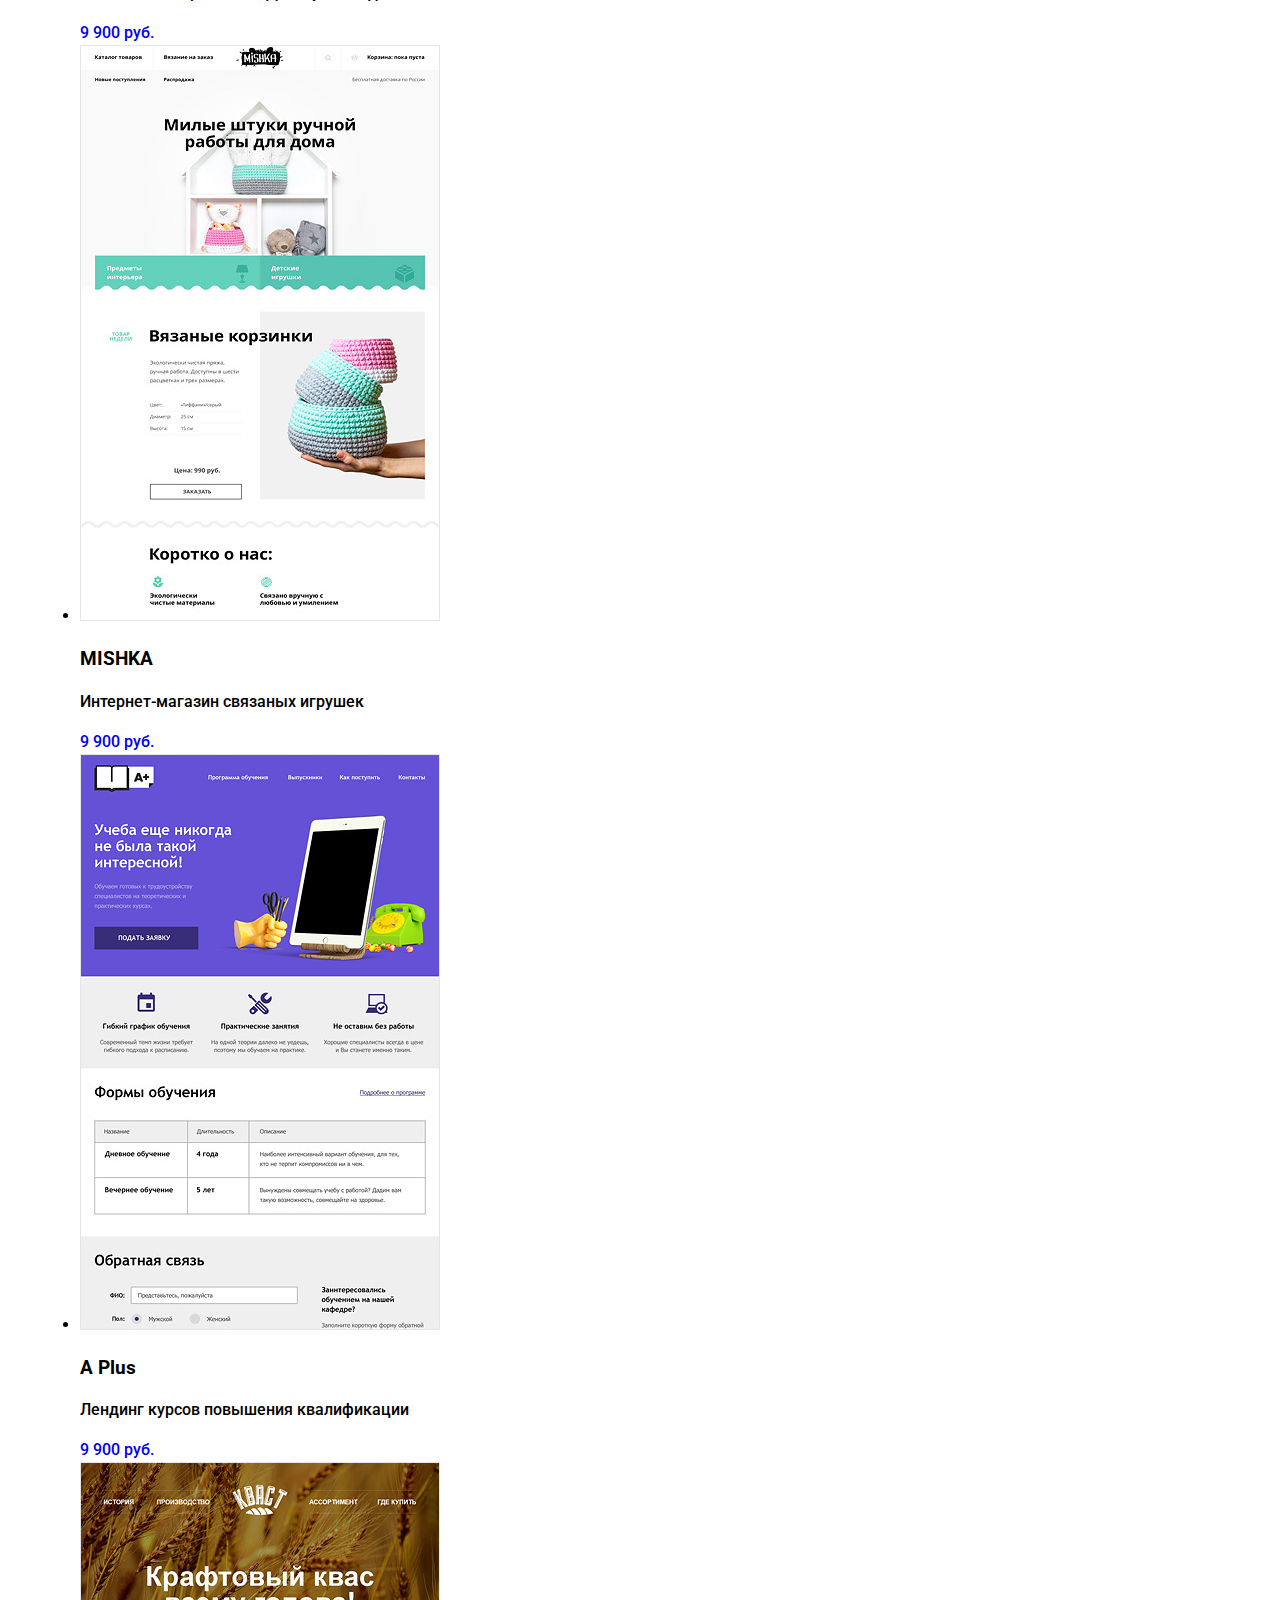
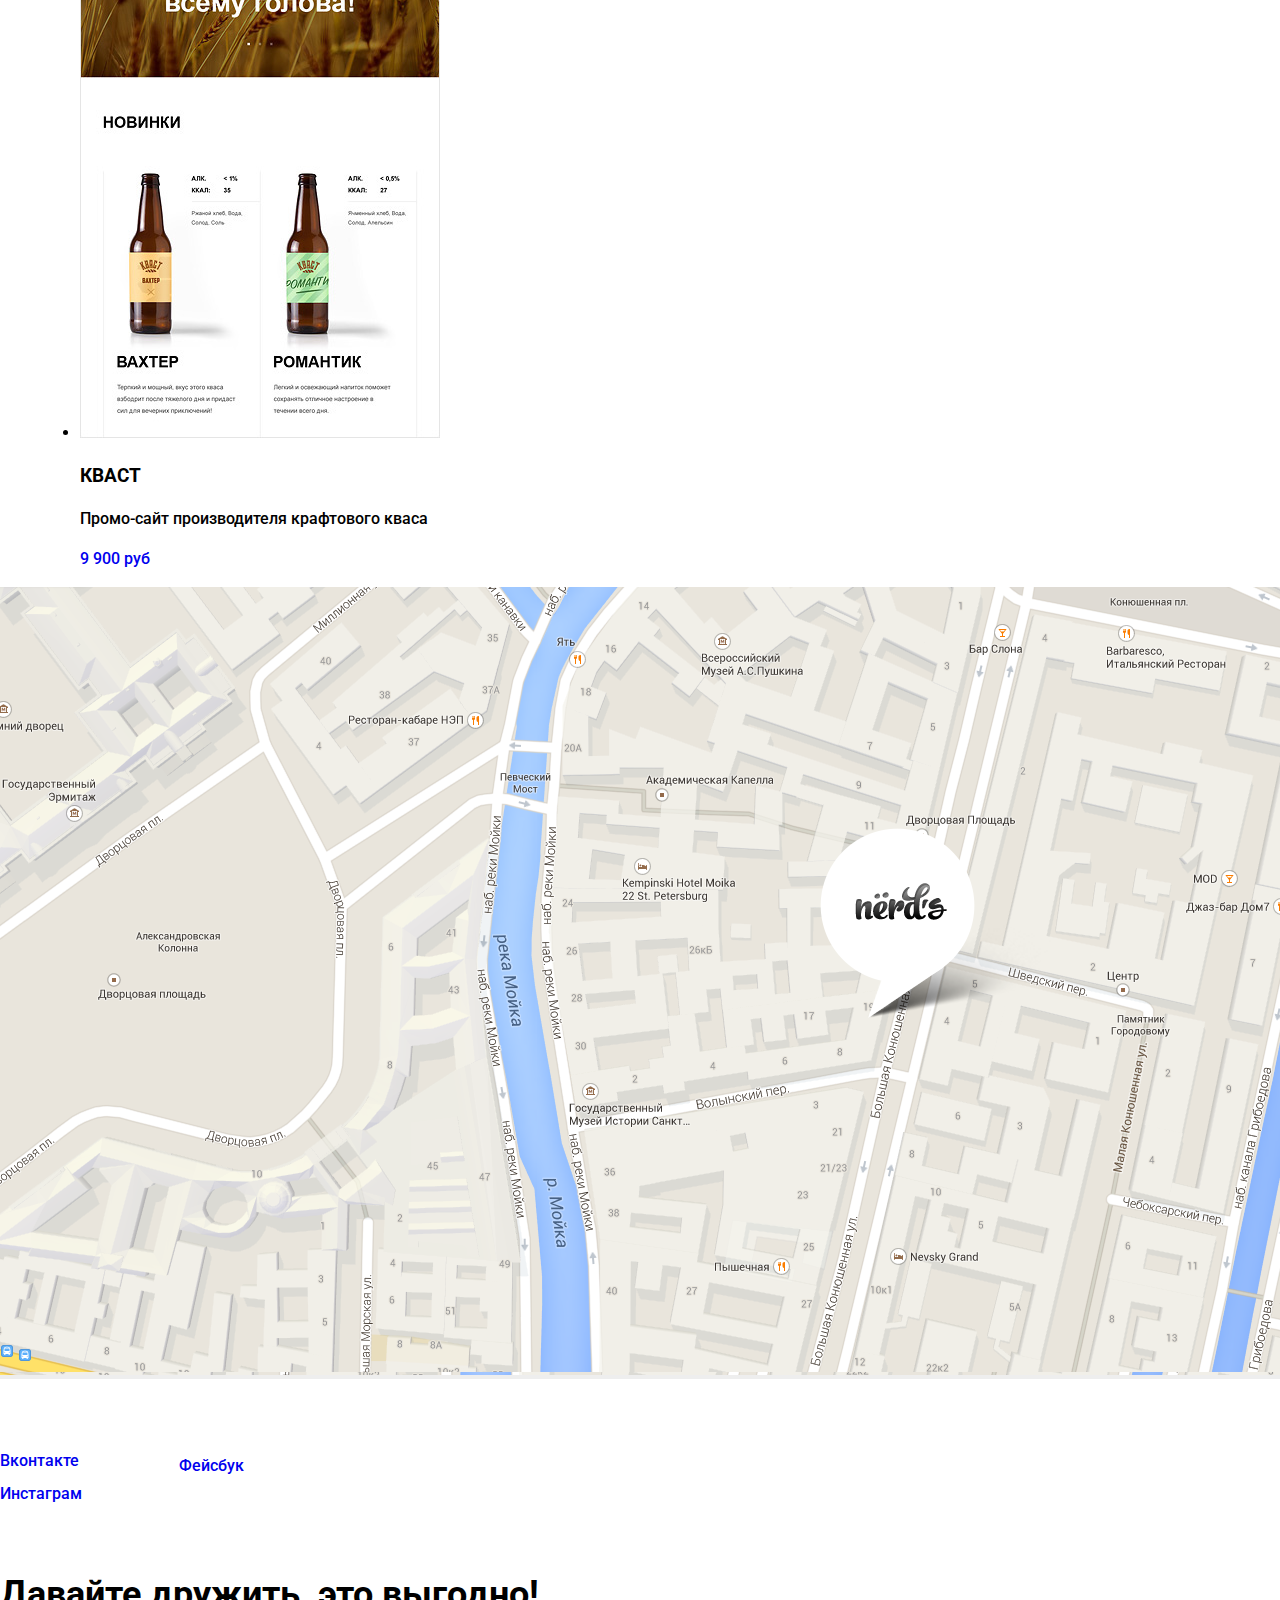
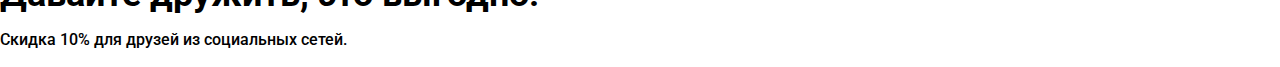
==== commit 3381b163: "стилизация главной страницы" ====
--- a/catalog.html
+++ b/catalog.html
@@ -3,6 +3,9 @@
 <head>
 	<meta charset="UTF-8">
 	<title>Каталог товара</title>
+	<link href="https://fonts.googleapis.com/css?family=Roboto:400,500,700&amp;subset=cyrillic" rel="stylesheet">
+	<link rel="stylesheet" type="text/css" href="css/normalize.css">
+	<link rel="stylesheet" type="text/css" href="css/style.css">
 </head>
 <body>
 	<header class="header">
@@ -30,11 +33,21 @@
 		<h1 class="page-title">Магазин готовых шаблонов</h1>
 		<section class="sidebar-filters">
 			<form action="https://echo.htmlacademy.ru" method="get">
-				<fieldset>
-					<legend>Стоимость</legend>
-					<p><label for="price">0<input type="range" id="price" name="price" min="0" max="15000" step="1">15000</label></p>
-					<p><label for="price-from">от</label><input type="text" name="price-from" id="login" value="0"></p>
-					<p><label for="price-to">до</label><input type="text" name="price-to" id="login" value="15000"></p>
+				<fieldset class="filter-item">
+					<legend>Стоимость:</legend>
+					<div class="range-filter">
+						<div class="range-controls">
+							<div class="scale">
+								<div class="bar" style="margin-left: 20%; width: 30%"></div>
+							</div>
+							<div class="toggle toggle-min"></div>
+							<div class="toggle toggle-max"></div>
+						</div>
+						<div class="price-controls">
+							<label class="min-price">от <input name="min-price" type="text" value="0"></label>
+							<label class="max-price">до <input name="max-price" type="text" value="15000"></label>
+						</div>
+					</div>
 				</fieldset>
 				<fieldset>
 					<legend>Сетка</legend>
--- a/css/style.css
+++ b/css/style.css
@@ -0,0 +1,878 @@
+html
+{
+    box-sizing: border-box;
+}
+
+*,
+*::after,
+*::before
+{
+    box-sizing: inherit;
+}
+
+body
+{
+    font-family: 'Roboto', Arial, sans-serif;
+    font-size: 16px;
+    font-weight: 500;
+    line-height: 24px;
+
+    margin: 0;
+    padding: 0;
+
+    color: #000;
+    background-color: #fff;
+}
+
+a
+{
+    text-decoration: none;
+}
+.img {
+  max-width: 100%;
+  height: auto;
+}
+.visually-hidden
+{
+    position: absolute;
+
+    overflow: hidden;
+    clip: rect(0 0 0 0);
+
+    width: 1px;
+    height: 1px;
+    margin: -1px;
+    padding: 0;
+
+    border: 0;
+}
+
+.btn
+{
+    font: inherit;
+    font-size: 16px;
+    line-height: 18px;
+
+    display: inline-block;
+
+    width: 240px;
+    padding: 17px 0 15px;
+
+    transition: all .2s;
+    text-align: center;
+    text-decoration: none;
+    text-transform: uppercase;
+
+    color: #fff;
+    border: none;
+    border-radius: 3px;
+    background-color: #fb565a;
+}
+
+.btn:hover,
+.btn:focus
+{
+    transition: all 0.2s;
+
+    background-color: #e74246;
+}
+
+.btn:active
+{
+    transition: all 0.2s;
+    color: rgba(255, 255, 255, 0.3);
+    background-color: #d7373b;
+    box-shadow: 0 3px rgba(0, 0, 0, 0.1) inset;
+}
+
+.btn--green
+{
+    background-color: #00ca74;
+}
+
+.btn--green:hover,
+.btn--green:focus
+{
+    background-color: #00bc6c;
+}
+
+.btn--green:active
+{
+    background-color: #00aa62;
+}
+
+.btn--yellow
+{
+    background-color: #efc84a;
+}
+
+.btn--yellow:hover,
+.btn--yellow:focus
+{
+    background-color: #eab534;
+}
+
+.btn--yellow:active
+{
+    background-color: #e5a722;
+}
+
+.container
+{
+    width: 1200px;
+    min-width: 1200px;
+    max-width: 1200px;
+    margin: 0 auto;
+    padding: 0;
+}
+
+.header
+{
+    background-color: #eee;
+}
+
+.navigation
+{
+    display: flex;
+
+    padding-top: 45px;
+
+    justify-content: space-between;
+    align-items: center;
+}
+
+.header-logo
+{
+    transition: all 0.2s;
+
+    opacity: 1;
+}
+
+.header-logo:hover,
+.header-logo:focus
+{
+    transition: all 0.2s;
+
+    opacity: 0.8;
+}
+
+.header-logo:active
+{
+    transition: all 0.2s;
+
+    opacity: 0.3;
+}
+
+.header-logo img
+{
+    max-width: 100%;
+}
+
+.navigation-list
+{
+    font-size: 0;
+
+    display: flex;
+
+    width: 440px;
+    margin: 0;
+    padding: 0;
+    padding-top: 20px;
+
+    list-style: none;
+
+    flex-wrap: wrap;
+    justify-content: space-between;
+}
+
+.navigation-list__link
+{
+    font-size: 16px;
+    line-height: 30px;
+
+    transition: all 0.2s;
+    text-transform: uppercase;
+
+    color: #000;
+}
+
+.navigation-list__link:hover
+{
+    transition: all 0.2s;
+
+    color: #fb565a;
+}
+
+.navigation-list__link:focus
+{
+    transition: all 0.2s;
+
+    color: #afafaf;
+}
+
+.navigation-list__link:active
+{
+    transition: all 0.2s;
+
+    color: #3f3f3f;
+}
+
+.basket-list
+{
+    font-size: 0;
+
+    margin: 0;
+    padding: 0;
+    padding-top: 20px;
+
+    list-style: none;
+}
+
+.basket-list__link
+{
+    font-size: 16px;
+    line-height: 30px;
+
+    position: relative;
+
+    padding-left: 25px;
+
+    transition: all 0.2s;
+    text-transform: uppercase;
+
+    color: #000;
+}
+
+.basket-list__link:hover
+{
+    transition: all 0.2s;
+
+    color: #fb565a;
+}
+
+.basket-list__link:focus
+{
+    transition: all 0.2s;
+
+    color: #afafaf;
+}
+
+.basket-list__link:active
+{
+    transition: all 0.2s;
+
+    color: #3f3f3f;
+}
+
+.basket-list__link::before
+{
+    position: absolute;
+    top: 2px;
+    left: 0;
+
+    display: block;
+
+    width: 15px;
+    height: 15px;
+
+    content: '';
+
+    background-image: url('../img/icon/basket.png');
+}
+
+.slider
+{
+    background-color: #eee;
+}
+
+.slider-content
+{
+    position: relative;
+}
+
+.slider-slide
+{
+    position: absolute;
+    z-index: -1;
+    top: 0;
+    left: 0;
+
+    padding-bottom: 80px;
+
+    opacity: 0;
+}
+
+.slider-slide.active
+{
+    position: relative;
+    z-index: 1;
+
+    opacity: 1;
+}
+
+.slider-slide__img
+{
+    position: absolute;
+    right: 0;
+    bottom: 0;
+
+    pointer-events: none;
+}
+
+.slider-slide__title
+{
+    font-size: 55px;
+    font-weight: 500;
+    line-height: 55px;
+
+    display: block;
+
+    width: 520px;
+    padding-top: 80px;
+}
+
+.slider-slide__text
+{
+    font-size: 16px;
+    font-weight: 400;
+    line-height: 24px;
+
+    display: block;
+
+    width: 415px;
+    margin: 0;
+    padding: 25px 0 40px;
+}
+
+.pagination
+{
+    position: absolute;
+    z-index: 2;
+    bottom: 95px;
+    left: 50%;
+
+    display: flex;
+
+    width: 90px;
+    margin-left: -45px;
+
+    flex-wrap: wrap;
+    justify-content: space-between;
+}
+
+.pagination__bullet
+{
+    font-size: 0;
+
+    position: relative;
+
+    display: inline-block;
+
+    width: 18px;
+    height: 18px;
+    padding: 0;
+
+    cursor: pointer;
+
+    border: 0;
+    border-radius: 50%;
+    background: #fff;
+}
+
+.pagination__bullet::before
+{
+    position: absolute;
+    top: 5px;
+    left: 5px;
+
+    display: block;
+
+    width: 8px;
+    height: 8px;
+
+    content: '';
+
+    opacity: 0;
+    border: 2px solid #c1c1c1;
+    border-radius: 50%;
+}
+
+.pagination__bullet.active
+{
+    pointer-events: none;
+}
+
+.pagination__bullet.active::before
+{
+    opacity: 1;
+}
+
+.services
+{
+
+    margin: 80px 0px;
+}
+
+.services-list
+{
+    font-size: 0;
+
+    display: flex;
+
+    padding-right: 80px;
+    padding-bottom: 80px;
+
+    list-style: none;
+
+    border-bottom: 2px solid #eee;
+
+    flex-wrap: wrap;
+    justify-content: space-between;
+}
+
+.services-list__item
+{
+    display: inline-block;
+}
+
+.services-list__item-img
+{
+    max-width: 100%;
+
+    pointer-events: none;
+}
+
+.services-list__item-title
+{
+    font-size: 24px;
+    font-weight: 600;
+    line-height: 30px;
+
+    margin: 0;
+    padding: 15px 0;
+
+    text-transform: uppercase;
+
+    color: #000;
+}
+
+.services-list__item-text
+{
+    font-size: 16px;
+    font-weight: 400;
+    line-height: 24px;
+
+    width: 260px;
+    margin: 0;
+    padding-bottom: 35px;
+
+    color: #283136;
+}
+
+.services-list__btn
+{
+    width: 160px;
+    padding: 15px 40px;
+}
+
+.modal-feedback
+{
+    display: none;
+}
+
+.flex-grid
+{
+    display: flex;
+    padding: 0;
+    justify-content: space-between;
+    flex-wrap: wrap;
+    align-content: flex-start;
+    margin-bottom: 75px;
+}
+
+.about
+{
+ width: 800px;
+
+}
+
+.about-title
+{
+    font-size: 45px;
+    line-height: 45px;
+    padding-bottom: 35px;
+    
+}
+.about-text 
+{   
+    margin:0;
+    font-size: 16px;
+    line-height: 24px;
+    padding-top: 35px;
+    padding-bottom: 50px;
+
+}
+
+.about-list__item,
+.advantages-list__item
+{
+    list-style: none;
+}
+.about-list-title
+{   
+    margin: 0;
+    font-size: 16px;
+    line-height: 24px;
+    padding-bottom: 35px;
+    text-transform: uppercase;
+}
+.about-list
+{   
+ margin: 0;
+ padding: 0;
+ margin-top:35px;
+
+}
+.about-text{
+    font-size: 16px;
+    line-height: 24px;
+    color: #7e8386;
+}
+
+.about-list__item
+{
+    padding-bottom: 35px;
+    color: #61686c;
+}
+.about-list__item::before
+{
+    position: relative;
+    top: -5px;
+
+    padding-right: 10px;
+
+    content: url('../img/tire.png');
+}
+
+.advantages
+{
+    width: 380px;
+    padding: 0;
+
+
+}
+
+.advantages-list
+{
+    display: flex;
+
+    padding: 0;
+
+
+    justify-content: flex-start;
+}
+
+.advantages-img
+{
+    display: flex;
+
+    margin: 0;
+    margin-bottom: 40px;
+    padding: 0;
+
+    justify-content: center;
+}
+
+.advantages-list-title
+{
+    font-size: 16px;
+    line-height: 24px;
+
+    display: flex;
+
+    width: 335px;
+    margin-left: 15px;
+    padding-bottom: 50px;
+
+    text-transform: uppercase;
+
+    justify-content: center;
+}
+
+.advantages-list__item-text
+{
+    font-size: 16px;
+
+    line-height: 18px;
+
+    display: flex;
+
+    color: #61686c;
+
+    justify-content: flex-start;
+}
+
+.advantages-list__item-figure
+{
+    font-size: 45px;
+    line-height: 10.06px;
+
+    display: flex;
+    padding-bottom: 30px;
+    color: #000000;
+    position: relative;
+}
+.advantages-list__item-figure sup{
+    font-size: 25px;
+    line-height: 8.56px;
+    position: absolute;
+    top: -10px;
+}
+
+.partners-list
+{
+    display: flex;
+    justify-content: space-around;
+    flex-wrap: wrap;
+    margin-bottom: 80px;
+    padding:50px 30px; 
+    border: 2px solid #eeeeee;
+}
+.partners-list__item{
+    list-style: none;
+    opacity: 0.2;   
+}
+
+.partners-list__item:hover,
+.partners-list__item:focus
+{
+ opacity:1;
+}
+.partners-list__item:active{
+  opacity: 0.1;
+}
+
+.contacts-map{
+  position: relative;
+  width: 100%;
+  min-height: 420px;
+  margin: 0 auto;
+  background: url(../img/contacts-map/contacts-map-img.png) 50% 50% no-repeat #eee;
+}
+
+.contacts-info{
+  display: flex;
+  flex-direction: column;
+  align-items: center;
+  width: 320px;
+  height: 310px;
+  position: absolute;
+  top: 55px;
+  left: 0px;
+  padding: 55px 65px 45px 50px;
+  background-color: #ffffff;
+
+}
+.contacts-info__title{
+    font-size: 18px;
+    line-height: 30px;
+    text-transform: uppercase;
+}
+.contacts-info__address,
+.contacts-info__phone{
+    font-size: 16px;
+    line-height: 18px;
+    color: #666666;
+}
+.contacts-link .btn{
+    width: 220px;
+    border-radius: 2px;
+}
+
+.footer-social {
+  margin: 0;
+  padding: 0;
+  display: flex;
+  margin-right: 140px;
+  
+}
+.social-list{
+    display: flex;
+    flex-wrap: wrap;
+    justify-content: space-between;
+    width: 260px;
+    padding-left: 0;
+    list-style: none;
+    margin: 70px 140px 70px 0px;
+    
+
+}
+.footer-social__text{
+    width: 560px;
+    margin:75px 220px 75px 0px;
+}
+.social-title{
+    font-size: 36px;
+    line-height: 36px;
+}
+.social-text{
+    font-size: 16px;
+    line-height: 22px;
+}
+
+.circle{
+   width:80px;
+   height:80px;
+   display:block;
+   border-radius:50px;
+   -moz-border-radius:50px;
+   -webkit-border-radius:50px;
+   -khtml-border-radius:50px;
+   background-color:#e1e1e1;
+}
+.modal-feedback{
+    position: fixed;
+    color: #000000;
+    background-position: 0 0;
+    background-repeat: repeat;
+}
+.modal-close {
+  position: absolute;
+  top: 0;
+  right: -34px;
+  width: 22px;
+  height: 22px;
+
+  font-size: 0;
+
+  background-color: red;
+  border: 0;
+
+  cursor: pointer;
+}
+.modal-close::before,
+.modal-close::after {
+  content: "";
+
+  position: absolute;
+  top: 10px;
+  left: 2px;
+  width: 19px;
+  height: 3px;
+
+  background-color: #d0d0d0;
+}
+
+.modal-close::before {
+  transform: rotate(45deg);
+}
+
+.modal-close::after {
+  transform: rotate(-45deg);
+}
+.modal-feedback__title {
+  margin: 0;
+  margin-bottom: 20px;
+
+  font-size: 30px;
+  line-height: 42px;
+}
+.modal-feedback__title {
+  margin: 0;
+  margin-bottom: 10px;
+}
+.contact-form p {
+  margin: 0;
+  margin-bottom: 10px;
+}
+.contact-form input[type="name"],
+.contact-form input[type="email"] {
+  font: inherit;
+  color: #000000;
+  text-transform: uppercase;
+}
+/*Фильтр каталога***********************/
+.filter-item {
+  margin: 0;
+  padding: 0;
+  width: 260px;
+  margin: 50px auto; 
+  border: none;
+}
+.range-filter {
+  width: 260px;
+  margin-top: 49px;
+}
+.filter-item legend {
+  font-size: 18px;
+  line-height: 24px;
+  text-transform: uppercase;
+  font-weight: 700;
+}
+.range-controls {
+  position: relative;
+  height: 41px;
+  margin-bottom: 15px;
+  padding-top: 39px;
+  padding-right: 20px;
+  padding-left: 20px;
+  background-color: #f1f1f1;
+  
+  border-radius: 5px;
+}
+.range-controls .scale {
+  height: 2px;
+
+  background: #d7dcde;
+}
+.range-controls .bar {
+  width: 70%;
+  height: 2px;
+
+  background: #00ca74;
+}
+.range-controls .toggle {
+  width: 4px;
+  height: 4px;
+  padding: 0;
+  position: absolute;
+  top: 31px;
+  left: 0;
+  border: 8px solid #ffffff;
+  background-color: #ababab;
+  box-shadow: 0 2px 1px 0 #cfcfcf;
+  border-radius: 50%;
+  cursor: pointer;
+}
+.range-controls .toggle-min {
+  left: 50px;
+}
+
+.range-controls .toggle-max {
+  left: 110px;
+}
+.price-controls {
+  font-size: 0;
+}
+.price-controls label {
+  display: inline-block;
+  width: 50%;
+  font-size: 16px;
+  text-transform: uppercase;
+}
+.price-controls input {
+  width: 60px;
+  padding: 8px 10px;
+  margin-left: 10px;
+  font-family: Roboto, Arial, sans-serif;
+  font-size: 16px;
+  text-align: center;
+  color: #283136;
+  border: none;
+  border-radius: 5px;
+  background: #f1f1f1;
+}
+.max-price {
+  text-align: right;
+}
+/***************************************/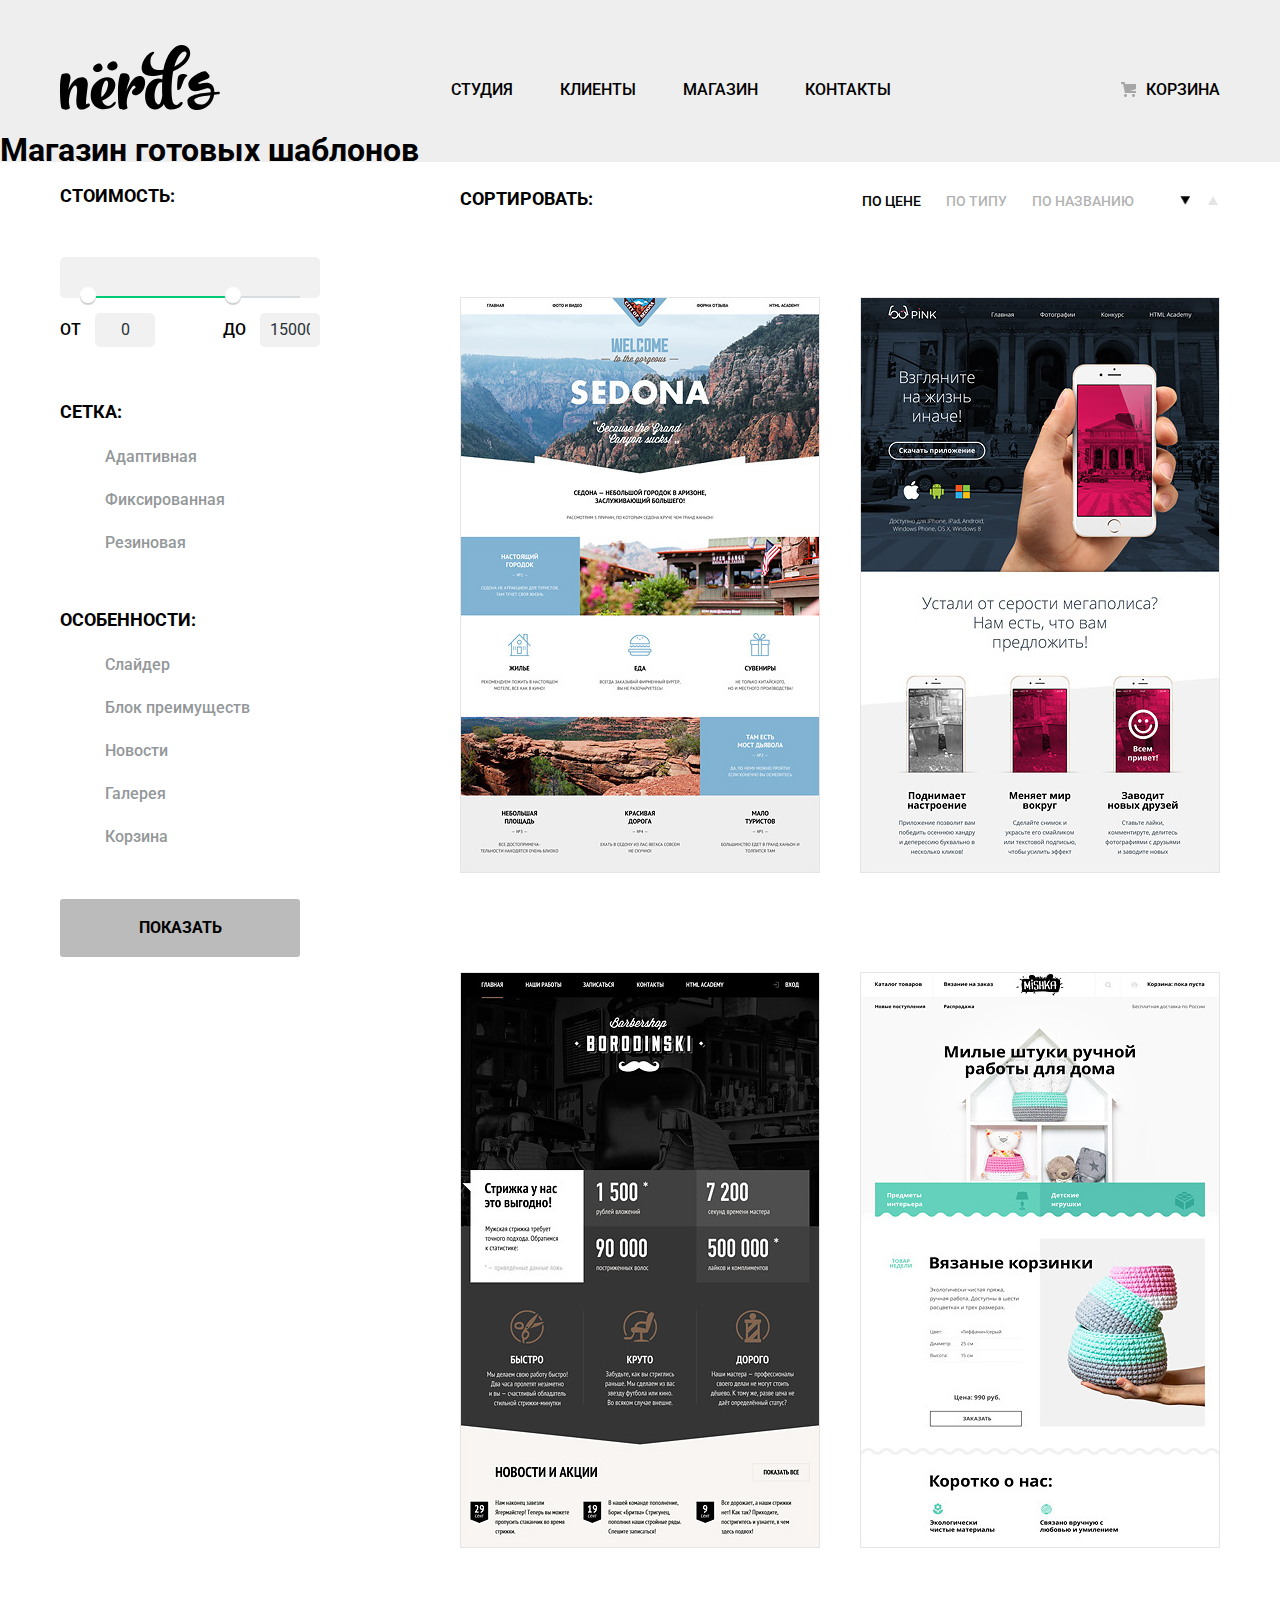
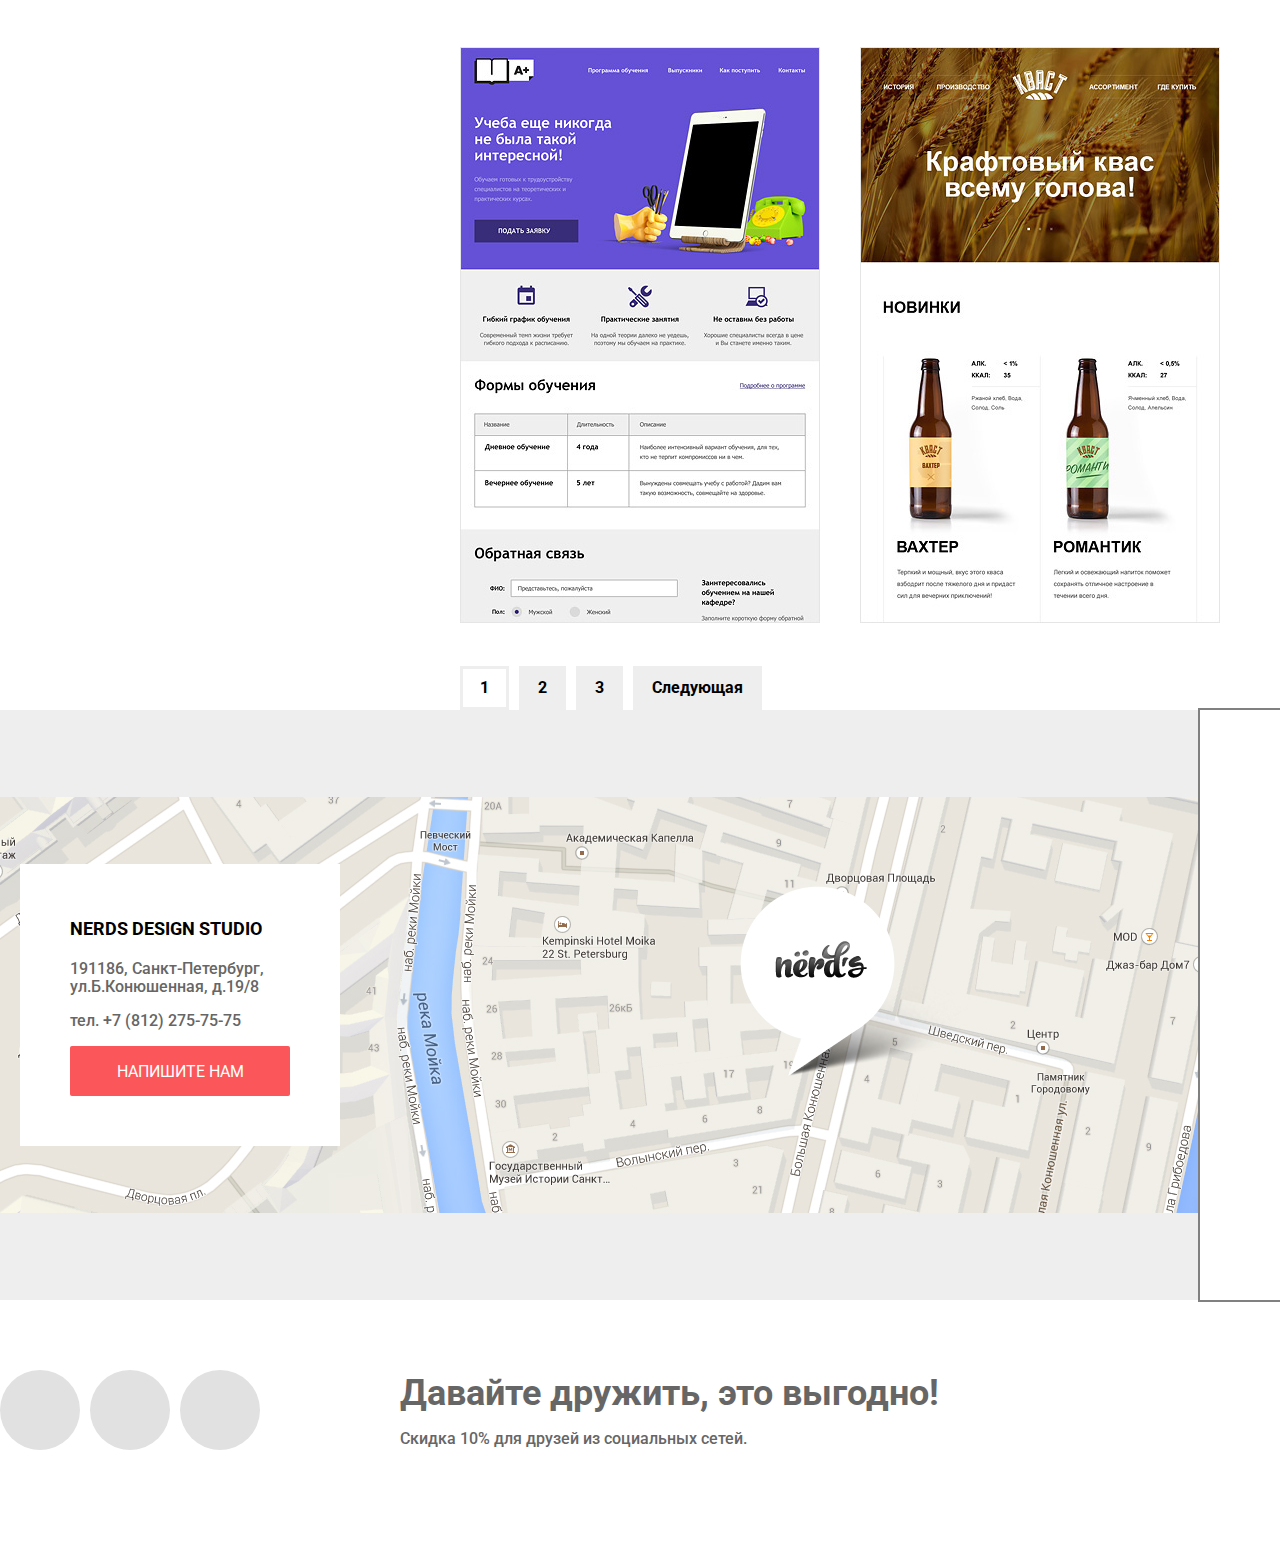
==== commit af8ff141: "1" ====
--- a/catalog.html
+++ b/catalog.html
@@ -8,243 +8,291 @@
 	<link rel="stylesheet" type="text/css" href="css/style.css">
 </head>
 <body>
-	<header class="header">
-		<a class="header-logo" href="#">
-			<img class="header-logo__img" src="img/logo/nerds-logo.svg" width="160px" height="65px" alt="Логотип компании Нёрдс">
-		</a>
-		<nav class="navigation">
+		<header class="header">
+		<nav class="container navigation">
+			<a class="header-logo" href="https://htmlacademy.ru/intensive/htmlcss">
+				<img class="header-logo__img" src="img/logo/nerds-logo.svg" width="160px" height="65px" alt="Логотип компании Нёрдс">
+			</a>
 			<ul class="navigation-list">
-				<li class="navigation-list__item"><a href="#" class="navigation-list__link">Студия</a></li>
-				<li class="navigation-list__item"><a href="#" class="navigation-list__link">Клиенты</a></li>
-				<li class="navigation-list__item"><a href="#" class="navigation-list__link">Магазин</a></li>
-				<li class="navigation-list__item"><a href="#" class="navigation-list__link">Контакты</a></li>
+				<li class="navigation-list__item">
+					<a href="#" class="navigation-list__link">Студия</a>
+				</li>
+				<li class="navigation-list__item">
+					<a href="#" class="navigation-list__link">Клиенты</a>
+				</li>
+				<li class="navigation-list__item">
+					<a href="catalog.html" class="navigation-list__link">Магазин</a>
+				</li>
+				<li class="navigation-list__item">
+					<a href="#" class="navigation-list__link">Контакты</a>
+				</li>
+			</ul>
+			<ul class="basket-list">
+				<li class="basket-list__item">
+					<a class="basket-list__link" href="#">Корзина</a>
+				</li>
 			</ul>
 		</nav>
-		<ul class="basket-list">
-			<li class="basket-list__item">
-				<a class="basket-list__link" href="#">
-					<img src="img/icon/basket.png" width="15px" height="15px">Корзина
-				</a>
-			</li>
-		</ul>
+    <h1 class="page-header-catalog">Магазин готовых шаблонов</h1>  
 	</header>
-
-	<main class="container">
-		<h1 class="page-title">Магазин готовых шаблонов</h1>
-		<section class="sidebar-filters">
-			<form action="https://echo.htmlacademy.ru" method="get">
-				<fieldset class="filter-item">
-					<legend>Стоимость:</legend>
-					<div class="range-filter">
-						<div class="range-controls">
-							<div class="scale">
-								<div class="bar" style="margin-left: 20%; width: 30%"></div>
-							</div>
-							<div class="toggle toggle-min"></div>
-							<div class="toggle toggle-max"></div>
-						</div>
-						<div class="price-controls">
-							<label class="min-price">от <input name="min-price" type="text" value="0"></label>
-							<label class="max-price">до <input name="max-price" type="text" value="15000"></label>
-						</div>
-					</div>
-				</fieldset>
-				<fieldset>
-					<legend>Сетка</legend>
-					<ul class="form-grid-radio__list">
-						<li class="form-grid-radio__item">
-							<input type="radio" name="form-grid-radio__item-radio" id="form-grid-radio__item-adaptive" checked>
-							<label for="form-grid-radio__item-adaptive">Адаптивная</label>
-						</li>
-						<li class="form-grid-radio__item">
-							<input type="radio" name="form-grid-radio__item-radio" id="form-grid-radio__item-fixed">
-							<label for="form-grid-radio__item-fixed">Фиксированная</label>
-						</li>
-						<li class="form-grid-radio__item">
-							<input type="radio" name="form-grid-radio__item-radio" id="form-grid-radio__item-ruber">
-							<label for="form-grid-radio__item-rubber">Резиновая</label>
-						</li>
-					</ul>
-				</fieldset>
-				<fieldset>
-					<legend>Особенности</legend>	
-					<ul class="form-feature-checkbox__list">
-						<li class="form-feature-checkbox__item">
-							<input type="checkbox" name="slider" 
-							id="form-feature-checkbox__item-slider" checked>
-							<label for="feature-checkbox__item-slider">Слайдер</label>
-						</li>
-						<li class="form-feature-checkbox__item">
-							<input type="checkbox" name="advantages" id="form-feature-checkbox__item-advantages">
-							<label for="form-feature-checkbox__item-advantages">Блок преимуществ</label>
-						</li>
-						<li class="form-feature-checkbox__item">
-							<input type="checkbox" name="news" id="form-feature-checkbox__item-news" checked>
-							<label for="form-feature-checkbox__item-news">Новости</label>
-						</li>
-						<li class="form-feature-checkbox__item">
-							<input type="checkbox" name="gallery" id="form-feature-checkbox__item-gallery">
-							<label for="form-feature-checkbox__item-gallery">Галерея</label>	
-						</li>
-						<li class="form-feature-checkbox__item">
-							<input type="checkbox" name="basket" id="form-feature-checkbox__item-basket">
-							<label for="form-feature-checkbox__item-basket">Корзина</label>	
-						</li>
-					</ul>
-				</fieldset>
-				<button type="submit">Показать</button>
-			</form>
-		</section>
-
-		<section class="filters">
-			<h2 class="visually-hidden">Сортировка шаблонов</h2>
-			<form>
-				<fieldset>
-					<legend>Сортировать</legend>	
-					<ul class="form-feature-filters__list">
-						<li class="form-feature-filters__item">
-							<button type="button">По цене</button>
-						</li>
-						<li class="form-feature-filters__item">
-							<button type="button">По типу</button>
-						</li>
-						<li class="form-feature-filters__item">
-							<button type="button">По названию</button>
-						</li>
-					</ul>
-				</fieldset>
-				<ul>
-					<li>
-						<button type="button" aria-label="кнопка сортировки по возрастанию"></button>
-					</li> 
-					<li>
-						<button type="button" aria-label="кнопка сортировки по убыванию"></button>
-					</li>
-				</ul>
-			</form>	
-		</section>
-
-		<section class="catalog">
-			<h2 class="visually-hidden">Список шаблонов</h2>
-			<ul class="catalog-list">
-				<li class="catalog-list__item">
-					<img class="catalog-list__item-img" src="img/catalog/sedona.jpg" width="360px" height="576px">
-					<div class="catalog-content__visually-hidden">
-						<h3 class="catalog-list__item-title">Sedona</h3>
-						<p class="catalog-list__item-text">Информационный сайт для туристов</p>
-						<a class="catalog-list__item-link" href="#">9 900 руб.</a>
-					</div>
-
-				</li> 
-				<li class="catalog-list__item">
-					<img class="catalog-list__item-img" src="img/catalog/pink.jpg" width="360px" height="576px">
-					<div class="catalog-content__visually-hidden">
-						<h3 class="catalog-list__item-title">Pink App</h3>
-						<p class="catalog-list__item-text">Продуктовый лендинг приложения для iOS и Android</p>
-						<a class="catalog-list__item-link" href="#">9 900 руб.</a>
-					</div>
-				</li>  
-				<li class="catalog-list__item">
-					<img class="catalog-list__item-img" src="img/catalog/barbershop.jpg" width="360px" height="576px">
-					<div class="catalog-content__visually-hidden">
-						<h3 class="catalog-list__item-title">Barbershop</h3>
-						<p class="catalog-list__item-text">Сайт салоны красоты.Для мужчин, да.</p>
-						<a class="catalog-list__item-link" href="#">9 900 руб.</a>
-					</div>
-				</li> 
-				<li class="catalog-list__item">
-					<img class="catalog-list__item-img" src="img/catalog/mishka.jpg" width="360px" height="576px">
-					<div class="catalog-content__visually-hidden">
-						<h3 class="catalog-list__item-title">MISHKA</h3>
-						<p class="catalog-list__item-text">Интернет-магазин cвязаных игрушек</p>
-						<a class="catalog-list__item-link" href="#">9 900 руб.</a>
-					</div>
-				</li> 
-				<li class="catalog-list__item">
-					<img class="catalog-list__item-img" src="img/catalog/aplus.jpg" width="360px" height="576px">
-					<div class="catalog-content__visually-hidden">
-						<h3 class="catalog-list__item-title">A Plus</h3>
-						<p class="catalog-list__item-text">Лендинг курсов повышения квалификации</p>
-						<a class="catalog-list__item-link" href="#">9 900 руб.</a>
-					</div>
-				</li> 
-				<li class="catalog-list__item">
-					<img class="catalog-list__item-img" src="img/catalog/kvast.jpg" width="360px" height="576px">
-					<div class="catalog-content__visually-hidden">
-						<h3 class="catalog-list__item-title">КВАСТ</h3>
-						<p class="catalog-list__item-text">Промо-сайт производителя крафтового кваса</p>
-						<a class="catalog-list__item-link" href="#">9 900 руб</a>
-					</div>
-				</li>
-			</ul>
-			<div class="pagination">
-				<button class="pagination__btn">1</button>
-				<button class="pagination__btn">2</button>
-				<button class="pagination__btn">3</button>
-				<button class="pagination__btn">Следующая</button>
-			</div>
-		</section>
-	</main>
+ <main class="main-block">
+    <section class="main-container">
+      <div class="container">
+        <section class="main-content">
+
+          <aside class="filters">
+            <form method="get" action="https://echo.htmlacademy.ru">
+              <fieldset class="filter-item">
+                <legend>Стоимость:</legend>
+                <div class="range-filter">
+                  <div class="range-controls">
+                    <div class="scale">
+                      <div class="bar"></div>
+                    </div>
+                    <div class="toggle toggle-min"></div>
+                    <div class="toggle toggle-max"></div>
+                  </div>
+                  <div class="price-controls">
+                    <label class="min-price">от <input name="min-price" type="text" value="0"></label>
+                    <label class="max-price">до <input name="max-price" type="text" value="15000"></label>
+                  </div>
+                </div>
+              </fieldset>
+
+              <div class="filter-grid">
+                <h3>Сетка:</h3>
+                <ul>
+                  <li class="filter-option">
+                    <input class="visually-hidden filter-input filter-input-radio" type="radio" name="product-group" id="filter-adaptive" value="adaptive" checked>
+                    <label for="filter-adaptive">Адаптивная</label>
+                  </li>
+                  <li class="filter-option">
+                    <input class="visually-hidden filter-input filter-input-radio" type="radio" name="product-group" id="filter-fixed" value="fixed">
+                    <label for="filter-fixed">Фиксированная</label>
+                  </li>
+                  <li class="filter-option">
+                    <input class="visually-hidden filter-input filter-input-radio" type="radio" name="product-group" id="filter-rubber" value="rubber">
+                    <label for="filter-rubber">Резиновая</label>
+                  </li>
+                </ul>
+              </div>
+
+              <div class="filter-features">
+                <h3>Особенности:</h3>
+                <ul>
+                  <li class="filter-option">
+                    <input class="visually-hidden filter-input filter-input-checkbox" type="checkbox" name="slider" id="filter-slider" checked>
+                    <label for="filter-slider">Слайдер</label>
+                  </li>
+                  <li class="filter-option">
+                    <input class="visually-hidden filter-input filter-input-checkbox" type="checkbox" name="block-features" id="filter-feature">
+                    <label for="filter-feature">Блок преимуществ</label>                
+                  </li>
+                  <li class="filter-option">
+                    <input class="visually-hidden filter-input filter-input-checkbox" type="checkbox" name="news" id="filter-news" checked>
+                    <label for="filter-news">Новости</label>                 
+                  </li>
+                  <li class="filter-option">
+                    <input class="visually-hidden filter-input filter-input-checkbox" type="checkbox" name="gallery" id="filter-gallery">
+                    <label for="filter-gallery">Галерея</label>                
+                  </li>
+                  <li class="filter-option">
+                    <input class="visually-hidden filter-input filter-input-checkbox" type="checkbox" name="basket-checkbox" id="filter-basket">
+                    <label for="filter-basket">Корзина</label>                 
+                  </li>
+                </ul>
+              </div>
+              <button class="filter-item-btn btn-filter" type="submit">Показать</button>
+            </form>
+          </aside>
+
+          <section class="catalog">
+            <div class="sorting">
+              <h3>Сортировать:</h3>
+              <ul class="sorting-list">
+                <li class="sorting-by-price sorting-list-current">
+                  <a href="#">По цене</a>
+                </li>
+                <li class="sorting-by-type">
+                  <a href="#">По типу</a>
+                </li>
+                <li class="sorting-by-name">
+                  <a href="#">По названию</a>
+                </li>
+              </ul>
+              <div class="icons"> 
+                <a class="icon-down" href="#"></a>
+                <a class="icon-up" href="#"></a>
+              </div> 
+            </div>
+          
+            <ul class="catalog-list">
+              <li class="catalog-item">
+                <p class="catalog-item-header"></p>
+                <p class="catalog-item-image">
+                  <a href="sedona.html">
+                    <img src="img/catalog/sedona.jpg" width="360" height="576" alt="SEDONA">
+                  </a>
+                </p>
+                <div class="catalog-item-price">
+                  <h3 class="catalog-item-title">SEDONA</h3>
+                  <p class="catalog-info-sedona">Информационный сайт<br> для туристов</p>
+                  <p>
+                    <a class="catalog-item-btn btn-price" href="#">9 900 РУБ.</a>
+                  </p>
+                </div>
+              </li>
+              <li class="catalog-item">
+                <p class="catalog-item-header"></p>
+                <p class="catalog-item-image">
+                  <a href="pink.html">
+                    <img src="img/catalog/pink.jpg" width="360" height="576" alt="PINK">
+                  </a>
+                </p>
+                <div class="catalog-item-price">
+                  <h3 class="catalog-item-title">PINK APP</h3>
+                  <p class="catalog-info-pink">Продуктовый лендинг<br> приложения для iOS и Android</p>
+                  <p>
+                    <a class="catalog-item-btn btn-price" href="#">9 900 РУБ.</a>
+                  </p>
+                </div>
+              </li>
+              <li class="catalog-item">
+                <p class="catalog-item-header"></p>
+                <p class="catalog-item-image">
+                  <a href="borodinski.html">
+                    <img src="img/catalog/barbershop.jpg" width="360" height="576" alt="BORODINSKI">
+                  </a>
+                </p>
+                <div class="catalog-item-price">
+                  <h3 class="catalog-item-barber">BARBERSHOP</h3>
+                  <p class="catalog-info-barber">Сайт салоны красоты.<br> Для мужчин, да.</p>
+                  <p>
+                    <a class="catalog-item-btn btn-price" href="#">9 900 РУБ.</a>
+                  </p>
+                </div>
+              </li>
+              <li class="catalog-item">
+                <p class="catalog-item-header"></p>
+                <p class="catalog-item-image">
+                  <a href="mishka.html">
+                    <img src="img/catalog/mishka.jpg" width="360" height="576" alt="MISHKA">
+                  </a>
+                </p>
+                <div class="catalog-item-price">
+                  <p class="catalog-item-title">MISHKA</p>
+                  <h3 class="catalog-info-mishka">Интернет магазин<br> вязанных игрушек</h3>
+                  <p>
+                    <a class="catalog-item-btn btn-price" href="#">9 900 РУБ.</a>
+                  </p>
+                </div>
+              </li>
+              <li class="catalog-item">
+                <p class="catalog-item-header"></p>
+                <p class="catalog-item-image">
+                  <a href="aplus.html">
+                    <img src="img/catalog/aplus.jpg" width="360" height="576" alt="APLUS">
+                  </a>
+                </p>
+                <div class="catalog-item-price">
+                  <h3 class="catalog-item-title">A PLUS</h3>
+                  <p class="catalog-info">Лендинг курсов повышения<br> квалификации</p>
+                  <p>
+                    <a class="catalog-item-btn btn-price" href="#">9 900 РУБ.</a>
+                  </p>
+                </div>
+              </li>
+              <li class="catalog-item">
+                <p class="catalog-item-header"></p>
+                <p class="catalog-item-image">
+                  <a href="kvast.html">
+                    <img src="img/catalog/kvast.jpg" width="360" height="576" alt="KVAST">
+                  </a>
+                </p>
+                <div class="catalog-item-price">
+                  <h3 class="catalog-item-kvast">КВАСТ</h3>
+                  <p class="catalog-info">Промо-сайт производителя<br> крафтового кваса</p>
+                  <p>
+                    <a class="catalog-item-btn btn-price" href="#">9 900 РУБ.</a>
+                  </p>
+                </div>
+              </li>
+            </ul>  
+        
+            <div class="pagination-buttons">
+              <ul class="pagination-list">
+                <li class="pagination-item pagination-item-current"><a href="#">1</a></li>
+                <li class="pagination-item"><a href="#">2</a></li>
+                <li class="pagination-item"><a href="#">3</a></li>
+                <li class="pagination-item pagination-item-next"><a href="#">Следующая</a></li>
+              </ul>
+            </div>
+          </section>     
+        </section>
+      </div>
+    </section>
 
 	<footer class="footer">
-		<section class="contacts">
-			<h2 class="visually-hidden">Контакты</h2>
-			<div class="contacts-info">
-				<b class="contacts-info__title">Nerds design studio</b>
-				<p class="contacts-info__address">191186, Санкт-Петербург,<br>ул.Б.Конюшенная, д.19/8</p>
-				<p class="contacts-info__phone">тел. +7 (812) 275-75-75</p>
-				<a class="contacts-link" href="#">Напишите нам</a>
-			</div>
-			<div class="contacts-map">
-				<img src="img/contacts-map/contacts-map-img.png" width="1440px" height="785px" alt="наше расположение на карте">
-			</div>
-		</section>
-
-		<section class="social">
-			<h2 class="visually-hidden">Мы в социальных сетях</h2>
-			<ul class="social-list">
-				<li class="social-list__item">
-					<a class="social-list__link" href="#">
-						<span class="social-list__link-title">Вконтакте</span>
-						<img class="social-list__link-img" src="img/icon/vk-icon.svg" width="26px" height="15px">
-					</a>
-				</li>
-				<li class="social-list__item">
-					<a class="footer-social-list__link" href="#">
-						<span class="social-list__link-title">Фейсбук</span>
-						<img class="social-list__link-img" src="img/icon/fb-icon.svg" width="12px" height="22px">
-					</a>
-				</li>
-				<li class="social-list__item">
-					<a class="social-list__link" href="#">
-						<span class="social-list__link-title">Инстаграм</span>
-						<img class="social-list__link-img" src="img/icon/insta-icon.svg" width="21px" height="21px">
-					</a>
-				</li>
-			</ul>
-			<b class="social-title">Давайте дружить, это выгодно!</b>
-			<p class="social-text">Скидка 10% для друзей из социальных сетей.</p>
-		</section>
-	</footer>
-
-	<div class="modal-feedback">
-		<h2 class="modal-feedback__title">Напишите нам</h2>
-		<button type="button" class="modal-close">x</button>
-		<form class="contact-form" action="https://echo.htmlacademy.ru" method="get">
-			<p>
-				<label for="name"> Ваше имя</label>
-				<input type="text" name="contact-name" id="name" placeholder="Имя фамилия"></label>
-			</p>
-			<p>
-				<label for="email">Ваш e-mail:</label>
-				<input type="email" name="email" id="email" placeholder="email@example.com"></label>
-			</p>
-			<p>
-				<label for="message">Текст письма:</label>
-				<textarea name="message" id="message" placeholder="В свободной форме"></textarea>
-			</p>
-			<input type="submit" value="Отправить">
-		</form>
-	</div>
+
+    <section class="contacts">
+            <div class="container">
+        <h2 class="visually-hidden">Контакты</h2>
+        <div class="contacts-info">
+          <b class="contacts-info__title">Nerds design studio</b>
+          <p class="contacts-info__address">191186, Санкт-Петербург,<br>ул.Б.Конюшенная, д.19/8</p>
+          <p class="contacts-info__phone">тел. +7 (812) 275-75-75</p>
+          <a class="contacts-link btn" href="#">Напишите нам</a>
+        </div>
+        </div>
+        <div class="modal-feedback active">
+        <h2 class="modal-feedback__title">Напишите нам</h2>
+        <button type="button" class="modal-close">X</button>
+        <form class="contact-form" action="https://echo.htmlacademy.ru" method="get">
+          <div class="name">
+            <label for="name"> Ваше имя</label>
+            <input type="text" name="contact-name" id="name" placeholder="Имя фамилия"></label>
+          </div>
+          <div class="email">
+            <label for="email">Ваш e-mail:</label>
+            <input type="email" name="email" id="email" placeholder="email@example.com"></label>
+          </div>
+          <div class="message">
+            <label for="message">Текст письма:</label>
+            <textarea name="message" id="message" cols="95" rows="5" placeholder="В свободной форме"></textarea>
+          </div>
+          <input class="btn-send" type="submit" value="Отправить">
+        </form>
+      </div>
+    </section>
+
+    
+
+    <section class="social">
+      <h2 class="visually-hidden">Мы в социальных сетях</h2>
+      <div class="footer-social container">
+        <ul class="social-list">
+          <li class="social-list__item circle">
+            <a class="social-list__link" href="https://vk.com/" target="_blank">
+              <span class="visually-hidden">Вконтакте</span>
+            </a>
+          </li>
+          <li class="social-list__item circle">
+            <a class="social-list__link" href="https://www.facebook.com/" target="_blank">
+              <span class="visually-hidden">Фейсбук</span>
+            </a>
+          </li>
+          <li class="social-list__item circle">
+            <a class="social-list__link" href="https://instagram.com/" target="_blank">
+              <span class="visually-hidden">Инстаграм</span>
+            </a>
+          </li>
+      </ul>
+      <div class="social-container">
+        <b class="social-title">Давайте дружить, это выгодно!</b>
+        <p class="social-text">Скидка 10% для друзей из социальных сетей.</p>
+      </div>
+    </div>
+  </section>
+</footer>
 </body>
 </html>--- a/css/style.css
+++ b/css/style.css
@@ -52,7 +52,7 @@
     font: inherit;
     font-size: 16px;
     line-height: 18px;
-
+    font-weight: 400;
     display: inline-block;
 
     width: 240px;
@@ -123,7 +123,7 @@
     min-width: 1200px;
     max-width: 1200px;
     margin: 0 auto;
-    padding: 0;
+    padding: 0 20px;
 }
 
 .header
@@ -186,10 +186,11 @@
 }
 
 .navigation-list__link
-{
+{   
+    font-family: 'Roboto', Arial, sans-serif;
     font-size: 16px;
     line-height: 30px;
-
+    font-weight: 500;
     transition: all 0.2s;
     text-transform: uppercase;
 
@@ -222,15 +223,19 @@
     font-size: 0;
 
     margin: 0;
+
     padding: 0;
+
     padding-top: 20px;
 
     list-style: none;
 }
 
 .basket-list__link
-{
-    font-size: 16px;
+{   font-family: 'Roboto', Arial, sans-serif;
+
+    font-size: 16px;
+
     line-height: 30px;
 
     position: relative;
@@ -238,8 +243,11 @@
     padding-left: 25px;
 
     transition: all 0.2s;
+
     text-transform: uppercase;
 
+    font-weight: 500;
+
     color: #000;
 }
 
@@ -268,11 +276,13 @@
 {
     position: absolute;
     top: 2px;
+
     left: 0;
 
     display: block;
 
     width: 15px;
+
     height: 15px;
 
     content: '';
@@ -293,8 +303,11 @@
 .slider-slide
 {
     position: absolute;
+
     z-index: -1;
+
     top: 0;
+
     left: 0;
 
     padding-bottom: 80px;
@@ -305,6 +318,7 @@
 .slider-slide.active
 {
     position: relative;
+
     z-index: 1;
 
     opacity: 1;
@@ -313,50 +327,66 @@
 .slider-slide__img
 {
     position: absolute;
+
     right: 0;
+
     bottom: 0;
 
     pointer-events: none;
 }
 
 .slider-slide__title
-{
+{   font-family: 'Roboto', Arial, sans-serif;
+
     font-size: 55px;
+
     font-weight: 500;
+
     line-height: 55px;
 
     display: block;
 
     width: 520px;
+
     padding-top: 80px;
 }
 
 .slider-slide__text
-{
-    font-size: 16px;
+{   font-family: 'Roboto', Arial, sans-serif;
+
+    font-size: 16px;
+
     font-weight: 400;
+
     line-height: 24px;
 
     display: block;
 
     width: 415px;
+
     margin: 0;
+
     padding: 25px 0 40px;
 }
 
 .pagination
 {
     position: absolute;
+
     z-index: 2;
+
     bottom: 95px;
+
     left: 50%;
 
     display: flex;
 
     width: 90px;
+
     margin-left: -45px;
 
     flex-wrap: wrap;
+
     justify-content: space-between;
 }
 
@@ -369,31 +399,40 @@
     display: inline-block;
 
     width: 18px;
+
     height: 18px;
+
     padding: 0;
 
     cursor: pointer;
 
     border: 0;
+
     border-radius: 50%;
+
     background: #fff;
 }
 
 .pagination__bullet::before
 {
     position: absolute;
+
     top: 5px;
+
     left: 5px;
 
     display: block;
 
     width: 8px;
+
     height: 8px;
 
     content: '';
 
     opacity: 0;
+
     border: 2px solid #c1c1c1;
+
     border-radius: 50%;
 }
 
@@ -420,6 +459,7 @@
     display: flex;
 
     padding-right: 80px;
+
     padding-bottom: 80px;
 
     list-style: none;
@@ -427,6 +467,7 @@
     border-bottom: 2px solid #eee;
 
     flex-wrap: wrap;
+
     justify-content: space-between;
 }
 
@@ -443,12 +484,16 @@
 }
 
 .services-list__item-title
-{
+{   font-family: 'Roboto', Arial, sans-serif;
+
     font-size: 24px;
+
     font-weight: 600;
+
     line-height: 30px;
 
     margin: 0;
+
     padding: 15px 0;
 
     text-transform: uppercase;
@@ -457,13 +502,18 @@
 }
 
 .services-list__item-text
-{
-    font-size: 16px;
+{   font-family: 'Roboto', Arial, sans-serif;
+
+    font-size: 16px;
+
     font-weight: 400;
+
     line-height: 24px;
 
     width: 260px;
+
     margin: 0;
+
     padding-bottom: 35px;
 
     color: #283136;
@@ -472,6 +522,7 @@
 .services-list__btn
 {
     width: 160px;
+
     padding: 15px 40px;
 }
 
@@ -483,149 +534,229 @@
 .flex-grid
 {
     display: flex;
-    padding: 0;
+
     justify-content: space-between;
+
     flex-wrap: wrap;
+
     align-content: flex-start;
+
     margin-bottom: 75px;
 }
 
 .about
 {
- width: 800px;
+   width: 800px;
 
 }
 
 .about-title
-{
+{   font-family: 'Roboto', Arial, sans-serif;
+
     font-size: 45px;
+
     line-height: 45px;
+
     padding-bottom: 35px;
+
+    font-weight: 500;
     
 }
 .about-text 
-{   
+{   font-family: 'Roboto', Arial, sans-serif;
+
     margin:0;
-    font-size: 16px;
+
+    font-size: 16px;
+
     line-height: 24px;
+
     padding-top: 35px;
+
     padding-bottom: 50px;
 
-}
-
-.about-list__item,
-.advantages-list__item
-{
-    list-style: none;
+    color:#283136;
+
 }
 .about-list-title
 {   
+    font-family: 'Roboto', Arial, sans-serif;
+
     margin: 0;
-    font-size: 16px;
+
+    font-size: 16px;
+
     line-height: 24px;
+
+    color: #000000;
+
+    font-weight: 700;
+
     padding-bottom: 35px;
+
     text-transform: uppercase;
 }
+.about-list__item{
+    list-style: none;
+
+    color: 283136;
+}
+
+
+
 .about-list
 {   
- margin: 0;
+   margin: 0;
+
+   padding: 0;
+
+   margin-top:35px;
+
+}
+.about-text{
+    font-family: 'Roboto', Arial, sans-serif;
+
+    font-size: 16px;
+
+    line-height: 24px;
+
+    color: #7e8386;
+}
+
+.about-list__item
+{
+    padding-bottom: 30px;
+
+    color: #61686c;
+}
+.about-list__item::before
+{
+    position: relative;
+
+    top: -5px;
+
+    margin-right: 10px;
+
+    content:'';
+
+    width: 25px;
+
+    height: 2px;
+
+    display: inline-block;
+
+    background-color:#fb565a;
+}
+
+.advantages
+{
+    width: 360px;
+
+    padding: 0;
+
+
+}
+
+.advantages-list
+{
+ display: block;
+
  padding: 0;
- margin-top:35px;
-
-}
-.about-text{
-    font-size: 16px;
+
+ margin:0;
+
+ list-style: none;
+
+ font-size: 0;
+}
+.advantages-list__item{
+    display: inline-block;
+
+    width: 33.3333%;
+
+    list-style: none;
+
+}
+
+.advantages-img
+{
+    display: flex;
+
+    margin: 0;
+
+    margin-bottom: 35px;
+
+    padding: 0;
+
+    justify-content: center;
+}
+
+.advantages-list-title
+{   
+    font-family: 'Roboto', Arial, sans-serif;
+
+    font-size: 16px;
+
     line-height: 24px;
-    color: #7e8386;
-}
-
-.about-list__item
-{
-    padding-bottom: 35px;
-    color: #61686c;
-}
-.about-list__item::before
-{
+
+    font-weight: 700;
+
+    display: block;
+
+    width: 100%;
+
+    text-align: center;
+
+    margin-bottom: 50px;
+
+    text-transform: uppercase;
+}
+
+
+.advantages-list__item-text
+{   
+    font-family: 'Roboto', Arial, sans-serif;
+
+    font-size: 16px;
+
+    line-height: 18px;
+
+    display: flex;
+
+    color: #283136;
+
+    font-weight: 400;
+
+    justify-content: flex-start;
+}
+
+.advantages-list__item-figure
+{  
+    font-family: 'Roboto', Arial, sans-serif;
+
+    font-size: 45px;
+
+    line-height: 10.06px;
+
+    display: block;
+
+    color: #000000;
+
     position: relative;
-    top: -5px;
-
-    padding-right: 10px;
-
-    content: url('../img/tire.png');
-}
-
-.advantages
-{
-    width: 380px;
-    padding: 0;
-
-
-}
-
-.advantages-list
-{
-    display: flex;
-
-    padding: 0;
-
-
-    justify-content: flex-start;
-}
-
-.advantages-img
-{
-    display: flex;
-
-    margin: 0;
-    margin-bottom: 40px;
-    padding: 0;
-
-    justify-content: center;
-}
-
-.advantages-list-title
-{
-    font-size: 16px;
-    line-height: 24px;
-
-    display: flex;
-
-    width: 335px;
-    margin-left: 15px;
-    padding-bottom: 50px;
-
-    text-transform: uppercase;
-
-    justify-content: center;
-}
-
-.advantages-list__item-text
-{
-    font-size: 16px;
-
-    line-height: 18px;
-
-    display: flex;
-
-    color: #61686c;
-
-    justify-content: flex-start;
-}
-
-.advantages-list__item-figure
-{
-    font-size: 45px;
-    line-height: 10.06px;
-
-    display: flex;
+
     padding-bottom: 30px;
-    color: #000000;
-    position: relative;
+
+    font-weight: 700;
 }
 .advantages-list__item-figure sup{
+    font-family: 'Roboto', Arial, sans-serif;
+
     font-size: 25px;
+
     line-height: 8.56px;
-    position: absolute;
+
+    position: absolute;
+
     top: -10px;
 }
 
@@ -635,68 +766,95 @@
     justify-content: space-around;
     flex-wrap: wrap;
     margin-bottom: 80px;
-    padding:50px 30px; 
-    border: 2px solid #eeeeee;
+    padding:50px 0px; 
+    border-top: 2px solid #eeeeee;
+    border-bottom: 2px solid #eeeeee;
+
 }
 .partners-list__item{
     list-style: none;
-    opacity: 0.2;   
-}
-
-.partners-list__item:hover,
-.partners-list__item:focus
-{
- opacity:1;
-}
-.partners-list__item:active{
+    position: relative;
+    width: 280px;
+    text-align: center; 
+
+}
+
+.partners-list__item:last-child::after{
+  content: none;
+}
+
+.partners-list__item::after{
+    content: "";
+    width: 2px;
+    height: 52px;
+    background-color: #eeeeee;
+    display: block;
+    position: absolute;
+    right: 0;
+    top: 15px;
+}
+
+.partners-list__item-link{
+    opacity: 0.2;
+}
+
+.partners-list__item-link:hover,
+.partners-list__item-link:focus
+{
+   opacity:1;
+}
+.partners-list__item-link:active{
   opacity: 0.1;
 }
 
-.contacts-map{
+.contacts{
   position: relative;
+  display: flex;
+  align-items: center;
   width: 100%;
   min-height: 420px;
   margin: 0 auto;
-  background: url(../img/contacts-map/contacts-map-img.png) 50% 50% no-repeat #eee;
-}
-
-.contacts-info{
-  display: flex;
-  flex-direction: column;
-  align-items: center;
-  width: 320px;
-  height: 310px;
-  position: absolute;
-  top: 55px;
-  left: 0px;
-  padding: 55px 65px 45px 50px;
-  background-color: #ffffff;
-
+  background: url(../img/contacts-map/contacts-map.jpg) 50% 50% no-repeat #eee;
+}
+
+.contacts-info {
+    display: block;
+    width: 320px;
+    padding: 50px;
+    background-color: #ffffff;
 }
 .contacts-info__title{
+    font-family: 'Roboto', Arial, sans-serif;
     font-size: 18px;
     line-height: 30px;
+    font-weight: 700;
     text-transform: uppercase;
 }
-.contacts-info__address,
-.contacts-info__phone{
+.contacts-info__address{
+    font-family: 'Roboto', Arial, sans-serif;
     font-size: 16px;
     line-height: 18px;
     color: #666666;
 }
-.contacts-link .btn{
+
+.contacts-info__phone{
+    font-family: 'Roboto', Arial, sans-serif;
+    font-size: 16px;
+    line-height: 18px;
+    color: #666666;
+}
+.contacts-link{
     width: 220px;
     border-radius: 2px;
 }
 
 .footer-social {
-  margin: 0;
   padding: 0;
   display: flex;
   margin-right: 140px;
   
 }
-.social-list{
+.social-list {
     display: flex;
     flex-wrap: wrap;
     justify-content: space-between;
@@ -704,18 +862,69 @@
     padding-left: 0;
     list-style: none;
     margin: 70px 140px 70px 0px;
+    transition: background 0.6s ease; 
     
-
-}
-.footer-social__text{
+}
+.footer-socials{
+  font-size: 0;
+  display: flex;
+  width: 79px;
+  height: 79px;
+  background-color: #e1e1e1;
+  border-radius: 50%;
+  margin-right: 12px;
+  transition: background 0.6s ease; 
+}
+
+.social-list__link {
+  background-image: url("../img/icon/vk-icon.png");
+  background-position: 50% 50%;
+  background-repeat: no-repeat;
+  background-size: 30px;
+}
+
+.social-list__link {
+  background-image: url("../img/icon/fb-icon.png");
+  background-position: 50% 50%;
+  background-repeat: no-repeat;
+  background-size: 15px;
+}
+
+.social-list__link {
+  background-image: url("../img/icon/insta-icon.png");
+  background-position: 50% 50%;
+  background-repeat: no-repeat;
+  background-size: 25px;
+}
+
+.social-list__link:hover {
+  background-color: #fb565a;
+}
+
+.social-list__link:active {
+  background-color: #d6494d;
+  box-shadow: inset 0 3px 0 0 rgba(0, 0, 0, 0.15);
+}
+
+
+.social-container{
     width: 560px;
     margin:75px 220px 75px 0px;
 }
+
 .social-title{
+    font-family: 'Roboto', Arial, sans-serif;
+    font-size: 16px;
+    line-height: 18px;
+    color: #666666;
     font-size: 36px;
     line-height: 36px;
 }
 .social-text{
+    font-family: 'Roboto', Arial, sans-serif;
+    font-size: 16px;
+    line-height: 18px;
+    color: #666666;
     font-size: 16px;
     line-height: 22px;
 }
@@ -723,92 +932,268 @@
 .circle{
    width:80px;
    height:80px;
-   display:block;
+   display: flex;
+   align-items: center;
+   justify-content: center;
    border-radius:50px;
    -moz-border-radius:50px;
    -webkit-border-radius:50px;
    -khtml-border-radius:50px;
    background-color:#e1e1e1;
 }
+
+
+/******************************Модульное окно***************************************/
 .modal-feedback{
-    position: fixed;
+  display: block;
+  position: relative;
+  outline: 2px solid grey;
+  width: 960px;
+  height: 590px;
+  background-color: #ffffff;
+  box-sizing: border-box;
+}
+.modal-close{
+    position: absolute;
+    top: 80px;
+    right: 70px;
+    font-size: 24px;
+    color:#fecccd;
+    background:none;
+    border:none;
+}
+.modal-feedback__title{
+    position: absolute;
+    top: 53px;
+    left: 90px;
+    font-weight: bold;
+    font-size: 45px;
+    line-height: 45px;
     color: #000000;
-    background-position: 0 0;
-    background-repeat: repeat;
-}
-.modal-close {
+}
+
+.contact-form {
+    width: 760px;
+  
+}
+
+.name label {
+    position: absolute;
+    top: 180px;
+    left: 90px;
+    font-weight: bold;
+    font-size: 16px;
+    line-height: 18px;
+    color: #000000;
+} 
+
+.name input {
+    width: 363px;
+    height: 50px;
+    position: absolute;
+    top: 205px;
+    left: 90px;
+}
+
+.email label {
+    display: inline-block;
+    position: absolute;
+    top: 180px;
+    left: 505px;
+    font-weight: bold;
+    font-size: 16px;
+    line-height: 18px;
+    color: #000000;
+}
+
+.email input {
+    display: inline-block;
+    width: 363px;
+    height: 50px;
+    position: absolute;
+    top: 205px;
+    left: 505px;
+}
+ 
+
+.message label {
+    position: absolute;
+    top: 305px;
+    left: 90px;
+    font-weight: bold;
+    font-size: 16px;
+    line-height: 18px;
+    color: #000000;
+}
+
+.message textarea {
+    position: absolute;
+    top: 330px;
+    left: 90px;
+}
+ 
+.contact-form .btn-send {
   position: absolute;
-  top: 0;
-  right: -34px;
-  width: 22px;
-  height: 22px;
-
-  font-size: 0;
-
-  background-color: red;
-  border: 0;
-
+  top: 480px;
+  left: 90px;
+  font-size: 16px;
+  line-height: 18px;
+  display: table-cell;
+  width: 260px;
+  height: 50px;
+  background-color: #fb565a;
+  font-size: 16px;
+  line-height: 18px;
+  color: #ffffff;
+  text-align: center;
+  vertical-align: middle;
+  text-transform: uppercase;
+  border: none;
   cursor: pointer;
 }
-.modal-close::before,
-.modal-close::after {
-  content: "";
-
-  position: absolute;
-  top: 10px;
-  left: 2px;
-  width: 19px;
-  height: 3px;
-
-  background-color: #d0d0d0;
-}
-
-.modal-close::before {
-  transform: rotate(45deg);
-}
-
-.modal-close::after {
-  transform: rotate(-45deg);
-}
-.modal-feedback__title {
+/******************************страница каталога*******************************************/
+ .page-header-catalog h1 {
+    font-size: 55px;
+    line-height: 55px;
+    text-align: center;
+    color: #000000;
+    padding-bottom: 120px;
+ }
+.catalog {
+  width: 760px;
+  /* position: relative; */
+}
+
+.sorting {
+  min-width: 360px;
+  margin-bottom: -52px;
+}
+
+.sorting h3 {
+    display: inline-block;
+    vertical-align: top;
+    font-weight: bold;
+    font-size: 18px;
+    line-height: 30px;
+    color: #000000;
+    text-transform: uppercase;
+    margin-top: 0; 
+    margin-bottom: 30px; 
+}
+
+ .sorting-list {
+  display: flex;
+  justify-content: center; 
+  flex-wrap: wrap;
+  padding: 0;
   margin: 0;
-  margin-bottom: 20px;
-
-  font-size: 30px;
-  line-height: 42px;
-}
-.modal-feedback__title {
-  margin: 0;
-  margin-bottom: 10px;
-}
-.contact-form p {
-  margin: 0;
-  margin-bottom: 10px;
-}
-.contact-form input[type="name"],
-.contact-form input[type="email"] {
-  font: inherit;
-  color: #000000;
+  margin-top: -55px; 
+  margin-bottom: 80px;
+  margin-left: 340px;
+  list-style: none;
   text-transform: uppercase;
-}
-/*Фильтр каталога***********************/
+} 
+
+.sorting-list li:last-child {
+    margin-right: 0;
+}
+
+.sorting-by-price a {
+    font-size: 14px;
+    line-height: 18px;
+    color: #000000;
+    margin-right: 25px;
+}
+
+.sorting-by-price a:hover,
+.sorting-by-type a:hover,
+.sorting-by-name a:hover {
+  opacity: 0.5;
+}
+
+.sorting-by-price a:active,
+.sorting-by-type a:active,
+.sorting-by-name a:active {
+  opacity: 1;
+}
+
+.sorting-by-type a,
+.sorting-by-name a {
+    font-size: 14px;
+    line-height: 18px;
+    color: #000000;
+    opacity: 0.3;
+    margin-right: 25px;
+}
+
+.icons {
+    display: flex;
+    flex-direction: row;
+    position: relative; 
+}
+
+.icons a {
+    position: absolute;
+    top: -97px;
+    left: 625px;  
+    width: 10px;
+    height: 10px;
+  padding-left: 200px; 
+  background-image: url("../img/icon-down-dir.png");
+  background-position: 50% 50%;
+  background-repeat: no-repeat;
+  background-size: 10px;
+} 
+
+.icons .icon-up {
+    position: absolute;
+    top: -97px;
+    left: 728px;  
+    width: 10px;
+    height: 10;
+    opacity: 0.3;
+    padding-left: 50px;
+  background-image: url("../img/icon-up-dir.png");
+  background-position: 50% 50%;
+  background-repeat: no-repeat;
+  background-size: 10px;
+} 
+
+.icons a:hover,
+.icon-up:hover {
+    opacity: 0.4;
+}
+
+.icons a:active,
+.icon-up:active {
+    opacity: 1;
+}
+.main-content {
+    display: flex;
+    justify-content: space-between;
+}
+
 .filter-item {
   margin: 0;
   padding: 0;
+  border: none;
   width: 260px;
-  margin: 50px auto; 
-  border: none;
-}
+  margin-bottom: 50px; 
+} 
+
 .range-filter {
   width: 260px;
   margin-top: 49px;
 }
+
 .filter-item legend {
   font-size: 18px;
   line-height: 24px;
   text-transform: uppercase;
   font-weight: 700;
-}
+  color: #000000;
+}
+
 .range-controls {
   position: relative;
   height: 41px;
@@ -817,53 +1202,69 @@
   padding-right: 20px;
   padding-left: 20px;
   background-color: #f1f1f1;
-  
   border-radius: 5px;
 }
+
 .range-controls .scale {
   height: 2px;
-
   background: #d7dcde;
 }
+
 .range-controls .bar {
   width: 70%;
   height: 2px;
-
   background: #00ca74;
 }
+
 .range-controls .toggle {
+  position: absolute;
+  top: 31px;
+  left: 0;
   width: 4px;
   height: 4px;
   padding: 0;
-  position: absolute;
-  top: 31px;
-  left: 0;
   border: 8px solid #ffffff;
   background-color: #ababab;
   box-shadow: 0 2px 1px 0 #cfcfcf;
   border-radius: 50%;
   cursor: pointer;
 }
+
 .range-controls .toggle-min {
-  left: 50px;
+    top: 30px;
+  left: 20px;
+  width: 4px;
+  height: 4px;
+  background-position: 50% 50%;
+  background-repeat: no-repeat;
+  background-size: 4px;
 }
 
 .range-controls .toggle-max {
-  left: 110px;
-}
+    top: 30px;
+  left: 165px;
+  width: 4px;
+  height: 4px;
+  background-position: 50% 50%;
+  background-repeat: no-repeat;
+  background-size: 4px;
+}
+
 .price-controls {
   font-size: 0;
 }
+
 .price-controls label {
   display: inline-block;
   width: 50%;
   font-size: 16px;
   text-transform: uppercase;
 }
+
 .price-controls input {
   width: 60px;
   padding: 8px 10px;
-  margin-left: 10px;
+  margin-left: 10px; 
   font-family: Roboto, Arial, sans-serif;
   font-size: 16px;
   text-align: center;
@@ -872,7 +1273,289 @@
   border-radius: 5px;
   background: #f1f1f1;
 }
+
 .max-price {
   text-align: right;
 }
-/***************************************/+
+.filters {
+    width: 265px;
+}
+
+.filter-grid,
+.filter-features {
+  margin-bottom: 50px;
+}
+
+.filter-grid ul,
+.filter-features ul {
+  list-style: none;
+  margin: 0;
+  padding: 0;
+}
+
+.filter-grid h3,
+.filter-features h3 {
+    font-weight: bold;
+    font-size: 18px;
+    line-height: 30px;
+    color: #000000;
+    text-transform: uppercase;
+} 
+
+.filter-option {
+  margin-bottom: 19px;
+  padding-left: 45px;
+}
+
+.filter-option label {
+  position: relative;
+  display: block;
+  cursor: pointer;
+  user-select: none;
+}
+
+.filter-input + label,
+.filter-input + label {
+    color: #283136;
+  opacity: 0.5;
+}
+
+.filter-input:hover + label,
+.filter-input:focus + label {
+  color: #283136;
+  opacity: 1;
+}
+
+.filter-input-radio + label::before {
+  content: "";
+  position: absolute;
+  left: -45px;
+  top: -1px;
+  width: 25px;
+  height: 25px;
+  border-radius: 50%;
+  background-image: url("../img/radio-off.svg");
+  background-repeat: no-repeat;
+  background-position: 50% 50%;
+  background-size: 25px;
+  background-color: #ffffff;
+  color: #283136;
+  opacity: 0.5; 
+}
+
+
+.filter-input:disabled + label {
+  color: #283136;
+  opacity: 0.2;
+}
+
+.filter-input-radio:checked + label::after {
+  content: "";
+  position: absolute;
+  top: -1px;
+  left: -45px;
+  width: 25px;
+  height: 25px;
+  background-color: #000000;
+  border-radius: 50%;
+  background-image: url("../img/radio-on.svg");
+  background-repeat: no-repeat;
+  background-position: 50% 50%;
+  background-size: 25px;
+  background-color: #ffffff;
+}
+
+.filter-input-checkbox + label::before {
+  content: "";
+  position: absolute;
+  left: -42px;
+  top: 0;
+  width: 25px;
+  height: 25px;
+  background-image: url("../img/checkbox-off.svg");
+  background-repeat: no-repeat;
+  background-position: 0 0;
+  background-size: 25px;
+  color: #283136;
+  opacity: 0.5; 
+}
+
+.filter-input-checkbox:checked + label::after {
+  content: "";
+  position: absolute;
+  top: 0px;
+  left: -42px;
+  width: 30px;
+  height: 30px;
+  background-image: url("../img/checkbox-on.svg");
+  background-repeat: no-repeat;
+  background-position: 0 0;
+  background-size: 30px;
+  background-color: #ffffff; 
+}
+
+.btn-filter {
+  display: block;
+  width: 240px;
+  padding: 20px 0;
+  font-size: 16px;
+  line-height: 18px;
+  font-weight: bold;
+  color: #000000;
+  text-transform: uppercase;
+  text-align: center;
+  background-color: #bbbbbb;
+  border-radius: 3px;
+  border: none;
+  outline: none;
+}
+
+.btn-filter:hover {
+  background-color: #b1b1b1;
+  outline: none;
+}
+
+.btn-filter:active {
+  background-color: #a7a7a7;
+  color: rgba(0, 0, 0, 0.2);
+  box-shadow: inset 0 3px 0 0 rgba(0, 0, 0, 0.15);
+  outline: none;
+} 
+
+/* ===============Макеты работ============= */
+
+.catalog-list {
+    display: flex;
+    justify-content: space-between;
+    align-items: center;
+    flex-wrap: wrap;
+    margin: 0;
+    padding: 0;
+    list-style: none;
+}
+ 
+.catalog-list:nth-child(2n) {
+    display: flex;
+    justify-content: space-between;
+    align-content: stretch;
+    flex-wrap: wrap;
+} 
+
+.catalog-item {
+  width: 360px;
+  margin-right: 40px;
+  margin-bottom: 20px; 
+  position: relative;
+}
+
+.catalog-item:nth-child(2n) {
+  margin-right: 0;
+}
+
+.catalog-item-header {
+    display: flex;
+    width: 360px;
+    height: 40px; 
+    margin-bottom: -16px;
+    background-image: url("../img/browser.svg");
+  background-position: 50% 50%;
+  background-repeat: no-repeat;
+  background-size: 360px;
+  opacity: 0.2;
+}
+
+.catalog-item-header:hover {
+    opacity: 1;
+}
+
+.catalog-item-image:hover {
+  box-shadow: 0 0 10px rgba(0, 0, 0, 0.2);
+} 
+
+/* ==============Декор рамка=========== */
+
+.catalog-item-price {
+    display: none;
+    position: absolute;
+    top: 400px;
+    left: 0px;
+    width: 360px;
+    min-height: 231px;
+    background-color: #eeeeee;
+  box-sizing: border-box;
+  padding-top: 20px; 
+  text-align: center;
+}
+
+.catalog-item:hover .catalog-item-price {
+  display: block;
+}
+
+.catalog-item-title {
+    font-size: 18px;
+  line-height: 30px;
+  font-weight: bold;
+  text-transform: uppercase;
+    color: #000000;
+}
+
+.btn-price {
+  display: block;
+  width: 210px;
+  padding: 20px 0; 
+  margin-top: 20px;
+  margin-left: 80px;
+  font-size: 16px;
+  line-height: 18px;
+  color: #ffffff;
+  cursor: pointer;
+  text-transform: uppercase;
+  text-align: center;
+  text-decoration: none;
+  background-color: #fb565a;
+  border-radius: 3px;
+  border: none;
+}
+.pagination-list {
+    display: flex;
+    flex-wrap: wrap;
+    margin: 0;
+    padding: 0;
+    list-style: none;
+}
+
+.pagination-item {
+  margin-right: 10px;
+}
+
+.pagination-item:last-child {
+  margin-right: 0;
+}
+
+.pagination-item a {
+  display: block;
+  padding: 10px 19px; 
+  color: #000000;
+  background-color: #eeeeee;
+  font-weight: bold;
+}
+
+.pagination-item:not(:first-child) a:hover {
+    background-color: #e4e4e4;
+}
+
+.pagination-item:not(:first-child) a:active {
+    background-color: #dadada;
+  color: rgba(0, 0, 0, 0.3);
+  box-shadow: 0 3px rgba(0, 0, 0, 0.1) inset;
+}
+
+.pagination-item-current a {
+  color: #000000;
+  padding: 7px 17px; 
+  border: 3px solid #eeeeee;
+  background-color: #ffffff;
+}
+
+
